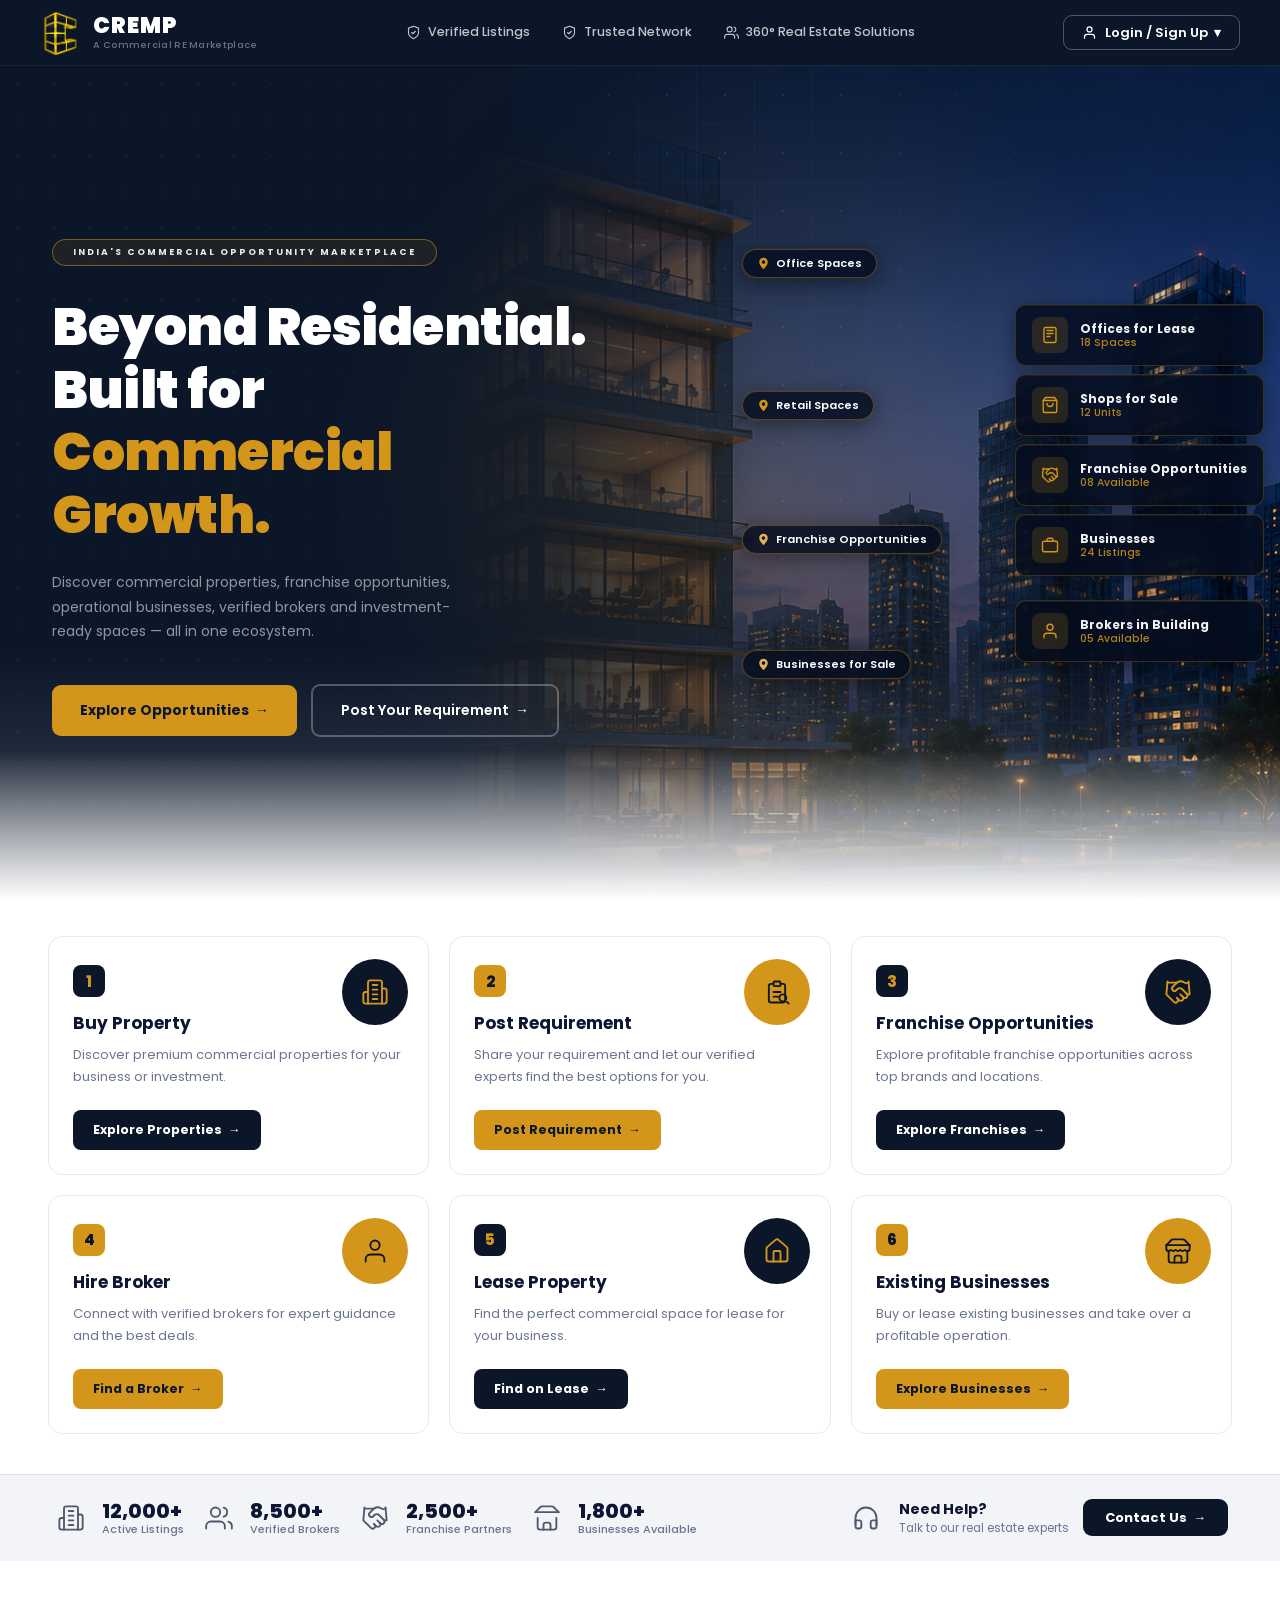
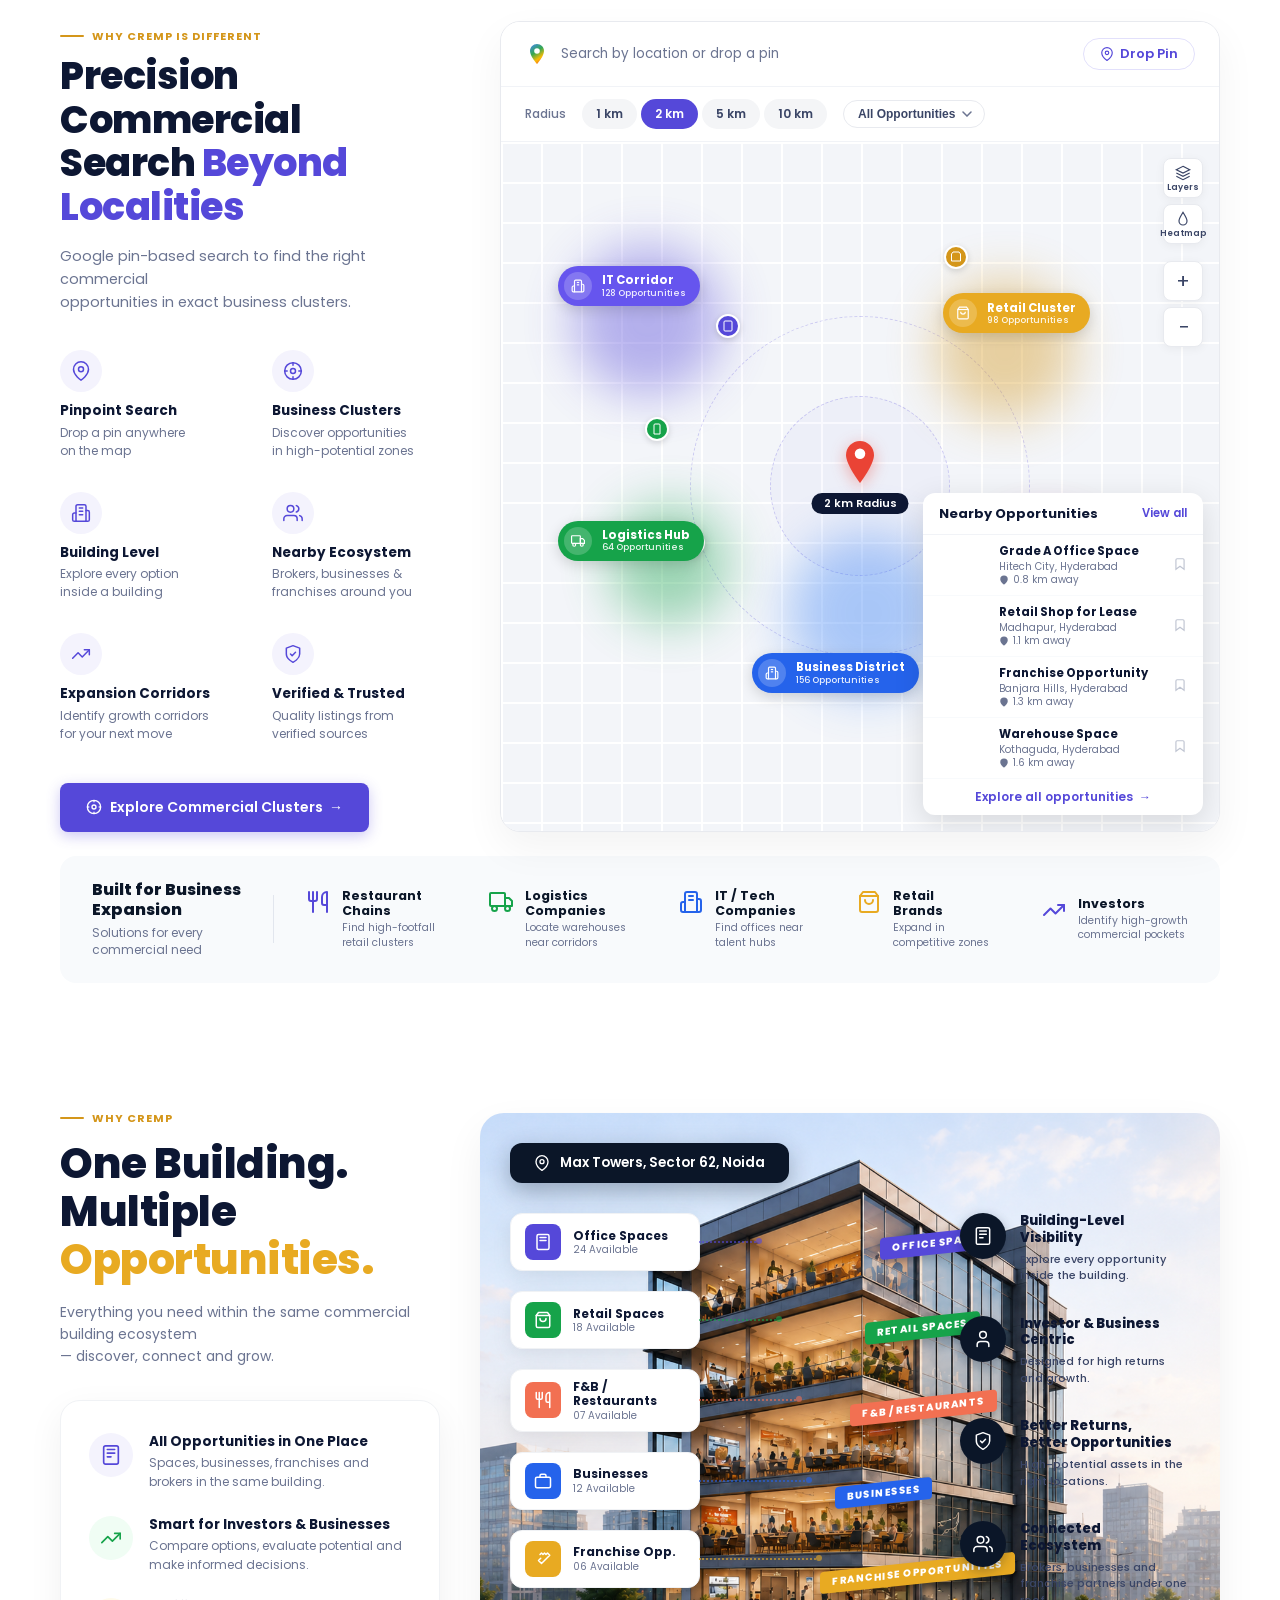
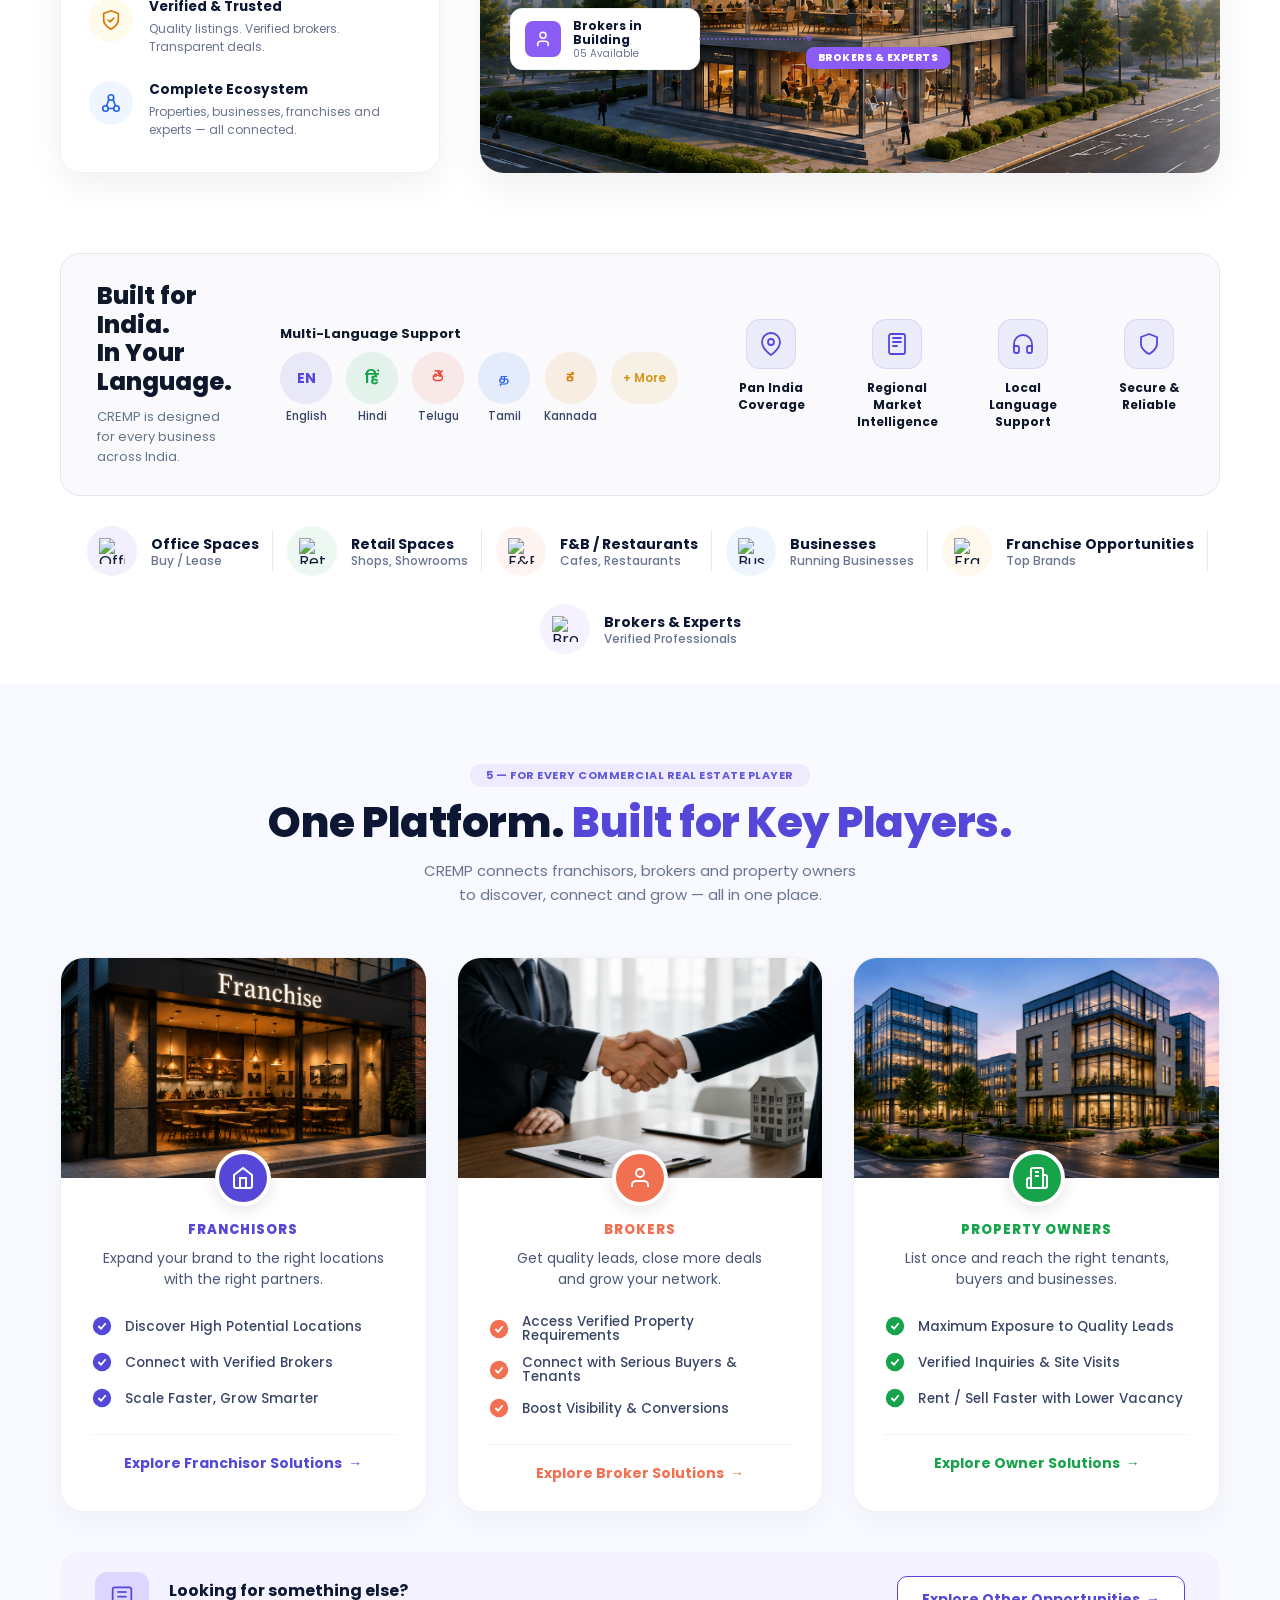
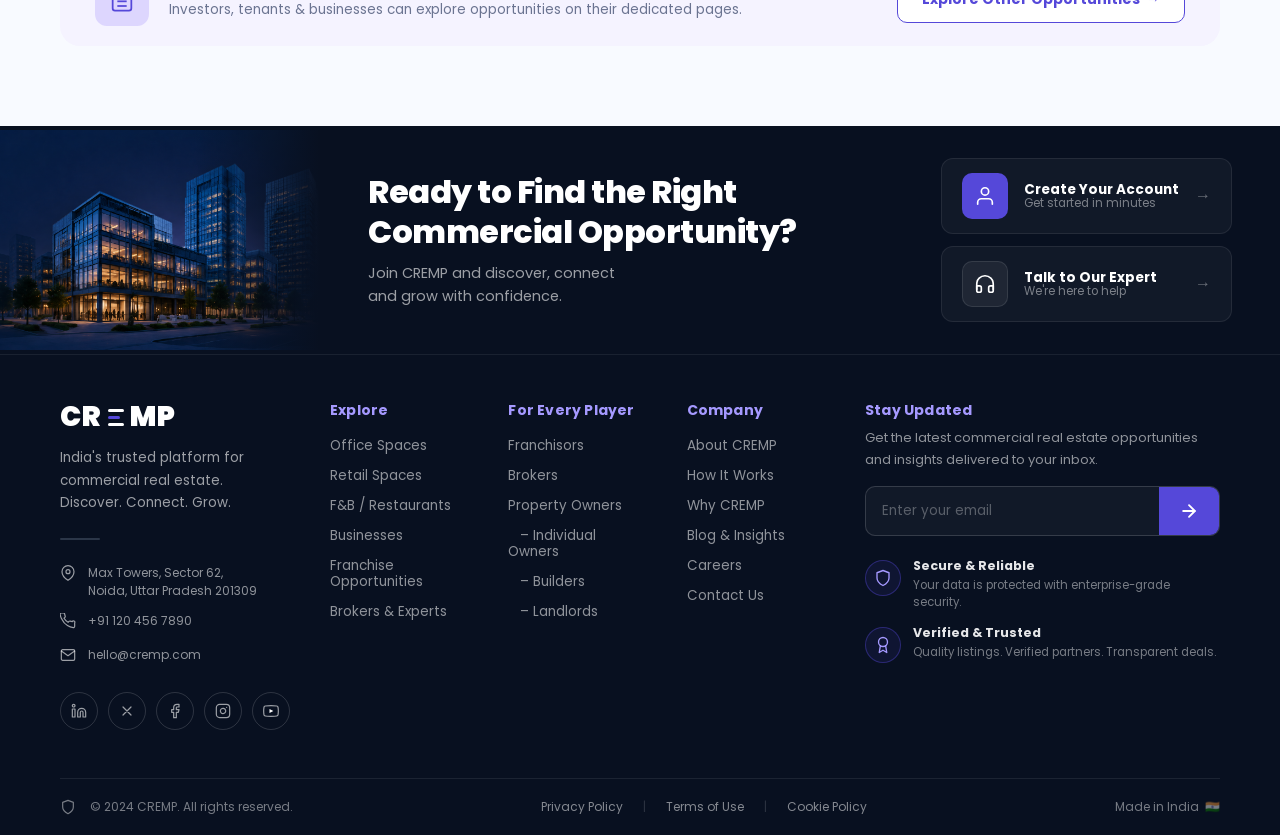
==== index.html @ 7fd60d03 "Animations" ====
<!DOCTYPE html>
<html lang="en">

<head>
  <meta charset="UTF-8">
  <meta name="viewport" content="width=device-width, initial-scale=1.0">
  <title>CREMP – A Commercial RE Marketplace</title>
  <link href="https://fonts.googleapis.com/css2?family=Poppins:wght@400;500;600;700;800;900&display=swap"
    rel="stylesheet">
  <link rel="stylesheet" href="./Ani.css">
  <style>
    /* ═══════════════════════════════════════════════
   GLOBAL & VARIABLES
═══════════════════════════════════════════════ */
    *,
    *::before,
    *::after {
      box-sizing: border-box;
      margin: 0;
      padding: 0;
    }

    html {
      scroll-behavior: smooth
    }

    body {
      font-family: 'Poppins', sans-serif;
      background: #fff;
      color: #0D1733;
      overflow-x: hidden;
      line-height: 1
    }

    a {
      text-decoration: none;
      color: inherit
    }

    button {
      font-family: inherit;
      cursor: pointer
    }

    :root {
      --c-nav: #0B1628;
      --c-hero: #0B1628;
      --c-footer: #081020;
      /* Deep navy from screenshot */
      --c-gold: #D4961A;
      --c-gold2: #E8AA22;
      --c-purple: #5548D9;
      --c-purple2: #6655EE;
      --c-purpleL: #A599FF;
      --c-light: #F5F7FA;
      --c-border: #E2E6EE;
      --c-t1: #0D1733;
      --c-t2: #3A4566;
      --c-t3: #6B7491;
      --c-green: #16A34A;
      --c-orange: #F27052;
      --r-sm: 8px;
      --r-md: 12px;
      --r-lg: 16px;
      --r-xl: 20px;
    }

    ::-webkit-scrollbar {
      width: 5px
    }

    ::-webkit-scrollbar-track {
      background: #0B1628
    }

    ::-webkit-scrollbar-thumb {
      background: #D4961A;
      border-radius: 3px
    }

    .sec-tag {
      display: flex;
      align-items: center;
      gap: 8px;
      font-size: 11px;
      font-weight: 700;
      letter-spacing: 1px;
      color: var(--c-gold);
      margin-bottom: 12px;
      text-transform: uppercase;
    }

    .sec-tag::before {
      content: '';
      display: block;
      width: 24px;
      height: 2px;
      background: var(--c-gold);
      border-radius: 2px;
    }

    .sec-h2 {
      font-size: 38px;
      font-weight: 800;
      line-height: 1.15;
      color: var(--c-t1);
      margin-bottom: 16px;
      letter-spacing: -.5px;
    }

    .sec-h2 .purple {
      color: var(--c-purple)
    }

    .sec-h2 .gold {
      color: var(--c-gold)
    }

    .sec-p {
      font-size: 14.5px;
      font-weight: 400;
      line-height: 1.6;
      color: var(--c-t3);
      margin-bottom: 36px;
      max-width: 95%;
    }

    /* ═══════════════════════════════════════════════
   NAVBAR
═══════════════════════════════════════════════ */
    .navbar {
      position: sticky;
      top: 0;
      z-index: 1000;
      height: 66px;
      background: #0B1628;
      border-bottom: 1px solid rgba(255, 255, 255, .06);
      display: flex;
      align-items: center;
      justify-content: space-between;
      padding: 0 40px;
    }

    .logo {
      display: flex;
      align-items: center;
      gap: 12px
    }

    .logo-box {
      width: 44px;
      height: 44px;
      border-radius: 8px;
      border: 2px solid var(--c-gold);
      display: grid;
      place-items: center;
      flex-shrink: 0;
    }

    .logo-box svg {
      width: 26px;
      height: 26px;
      stroke: var(--c-gold);
      fill: none;
      stroke-width: 1.6;
      stroke-linecap: round;
      stroke-linejoin: round
    }

    .logo-copy {
      display: flex;
      flex-direction: column
    }

    .logo-name {
      font-size: 22px;
      font-weight: 900;
      color: #fff;
      letter-spacing: .8px;
      line-height: 1
    }

    .logo-tagline {
      font-size: 9.5px;
      font-weight: 500;
      color: rgba(255, 255, 255, .4);
      letter-spacing: .3px;
      margin-top: 3px
    }

    .nav-mid {
      display: flex;
      align-items: center;
      gap: 32px
    }

    .nav-badge {
      display: flex;
      align-items: center;
      gap: 7px;
      font-size: 12.5px;
      font-weight: 500;
      color: rgba(255, 255, 255, .75)
    }

    .nav-badge svg {
      width: 15px;
      height: 15px;
      stroke: rgba(255, 255, 255, .75);
      fill: none;
      stroke-width: 1.8;
      stroke-linecap: round;
      stroke-linejoin: round;
      flex-shrink: 0
    }

    .nav-login {
      display: flex;
      align-items: center;
      gap: 8px;
      font-size: 13px;
      font-weight: 600;
      color: #fff;
      border: 1.5px solid rgba(255, 255, 255, .28);
      border-radius: 9px;
      padding: 9px 18px;
      cursor: pointer;
      transition: border-color .2s, color .2s;
    }

    .nav-login svg {
      width: 15px;
      height: 15px;
      stroke: #fff;
      fill: none;
      stroke-width: 2;
      stroke-linecap: round;
      stroke-linejoin: round;
      flex-shrink: 0
    }

    .nav-login:hover {
      border-color: var(--c-gold);
      color: var(--c-gold)
    }

    /* ═══════════════════════════════════════════════
   SECTION 1
═══════════════════════════════════════════════ */
    .hero {
      background: #0B1628;
      min-height: calc(100vh - 66px);
      display: flex;
      align-items: center;
      position: relative;
      overflow: hidden;
    }

    .hero::before {
      content: '';
      position: absolute;
      inset: 0;
      background-image: radial-gradient(circle, rgba(212, 150, 26, .12) 1px, transparent 1px);
      background-size: 36px 36px;
      pointer-events: none;
      z-index: 1;
      -webkit-mask-image: linear-gradient(90deg, rgba(0, 0, 0, 1) 0%, rgba(0, 0, 0, 0.4) 40%, transparent 80%);
      mask-image: linear-gradient(90deg, rgba(0, 0, 0, 1) 0%, rgba(0, 0, 0, 0.4) 40%, transparent 80%);
    }

    .hero::after {
      content: '';
      position: absolute;
      bottom: 0;
      left: 0;
      width: 100%;
      height: 150px;
      background: linear-gradient(0deg, #fff 0%, rgba(255, 255, 255, 0) 100%);
      z-index: 10;
      pointer-events: none;
    }

    .hero-left {
      width: 50%;
      padding: 72px 36px 62px 52px;
      display: flex;
      flex-direction: column;
      justify-content: center;
      z-index: 3;
      position: relative;
    }

    .hero-pill {
      display: inline-flex;
      align-items: center;
      border: 1.5px solid rgba(212, 150, 26, .5);
      background: rgba(212, 150, 26, .09);
      color: rgba(255, 255, 255, .9);
      font-size: 9px;
      font-weight: 700;
      letter-spacing: 2px;
      padding: 8px 20px;
      border-radius: 100px;
      width: fit-content;
      margin-bottom: 30px;
      text-transform: uppercase;
    }

    .hero-h1 {
      font-size: 52px;
      font-weight: 900;
      line-height: 1.2;
      margin-bottom: 24px;
      color: #fff;
      letter-spacing: -.5px;
    }

    .hero-h1 .gold {
      color: var(--c-gold)
    }

    .hero-desc {
      font-size: 14px;
      font-weight: 400;
      line-height: 1.75;
      color: rgba(255, 255, 255, .55);
      max-width: 420px;
      margin-bottom: 40px;
    }

    .hero-ctas {
      display: flex;
      gap: 14px;
      flex-wrap: wrap;
      align-items: center
    }

    .btn-gold {
      display: inline-flex;
      align-items: center;
      gap: 8px;
      background: var(--c-gold);
      color: #0B1628;
      font-size: 14px;
      font-weight: 700;
      padding: 15px 28px;
      border-radius: 9px;
      border: none;
      cursor: pointer;
      transition: background .2s, transform .15s;
    }

    .btn-gold:hover {
      background: var(--c-gold2);
      transform: translateY(-1px)
    }

    .btn-ghost {
      display: inline-flex;
      align-items: center;
      gap: 8px;
      background: transparent;
      color: #fff;
      font-size: 14px;
      font-weight: 600;
      padding: 14px 28px;
      border-radius: 9px;
      border: 2px solid rgba(255, 255, 255, .28);
      cursor: pointer;
      transition: border-color .2s;
    }

    .btn-ghost:hover {
      border-color: rgba(255, 255, 255, .6)
    }

    .hero-right {
      position: absolute;
      inset: 0;
      width: 100%;
      height: 100%;
      overflow: hidden;
      z-index: 0;
    }

    .hero-map-bg {
      position: absolute;
      inset: 0;
      background: url('./Section1/Section1.png') right center / cover no-repeat;
    }

    .hero-map-bg::before {
      content: '';
      position: absolute;
      inset: 0;
      background: linear-gradient(90deg, #0B1628 0%, #0B1628 35%, rgba(11, 22, 40, 0.9) 45%, rgba(11, 22, 40, 0.5) 60%, transparent 100%);
    }

    .hero-map-bg::after {
      content: '';
      position: absolute;
      inset: 0;
      background:
        radial-gradient(circle at 60% 50%, rgba(212, 150, 26, 0.12) 0%, transparent 50%),
        linear-gradient(180deg, rgba(11, 22, 40, 0.4) 0%, transparent 30%, transparent 70%, rgba(255, 255, 255, 0.2) 100%);
    }

    .hero-building {
      position: absolute;
      inset: 0;
      z-index: 2;
      pointer-events: none;
      background-image:
        radial-gradient(circle, rgba(180, 210, 255, .2) 1.5px, transparent 1.5px),
        linear-gradient(rgba(120, 170, 255, .07) 1px, transparent 1px),
        linear-gradient(90deg, rgba(120, 170, 255, .07) 1px, transparent 1px);
      background-size: 58px 58px, 58px 58px, 58px 58px;
      -webkit-mask-image: linear-gradient(90deg, transparent 40%, rgba(0, 0, 0, .65) 55%, rgba(0, 0, 0, .2) 80%, transparent 100%);
      mask-image: linear-gradient(90deg, transparent 40%, rgba(0, 0, 0, .65) 55%, rgba(0, 0, 0, .2) 80%, transparent 100%);
    }

    .map-pin {
      position: absolute;
      z-index: 4;
      display: inline-flex;
      align-items: center;
      gap: 6px;
      background: rgba(6, 13, 30, .82);
      -webkit-backdrop-filter: blur(12px) saturate(1.4);
      backdrop-filter: blur(12px) saturate(1.4);
      border: 1px solid rgba(212, 150, 26, .35);
      color: #fff;
      font-size: 11px;
      font-weight: 600;
      padding: 7px 14px;
      border-radius: 100px;
      white-space: nowrap;
      box-shadow: 0 4px 22px rgba(0, 0, 0, .45), 0 0 0 1px rgba(212, 150, 26, .08);
      animation: pinBob 3s ease-in-out infinite;
    }

    .map-pin svg {
      width: 13px;
      height: 13px;
      fill: var(--c-gold);
      flex-shrink: 0
    }

    .hmp1 {
      top: 22%;
      left: 58%;
      animation-delay: 0s
    }

    .hmp2 {
      top: 39%;
      left: 58%;
      animation-delay: .55s
    }

    .hmp3 {
      top: 55%;
      left: 58%;
      animation-delay: 1.1s
    }

    .hmp4 {
      top: 70%;
      left: 58%;
      animation-delay: 1.65s
    }

    @keyframes pinBob {

      0%,
      100% {
        transform: translateY(0)
      }

      50% {
        transform: translateY(-6px)
      }
    }

    .hero-sidecards {
      position: absolute;
      right: 16px;
      top: 50%;
      transform: translateY(-50%);
      display: flex;
      flex-direction: column;
      gap: 8px;
      z-index: 5;
    }

    .hsc {
      background: rgba(5, 12, 28, .85);
      -webkit-backdrop-filter: blur(18px) saturate(1.5);
      backdrop-filter: blur(18px) saturate(1.5);
      border: 1px solid rgba(212, 150, 26, .25);
      border-radius: 10px;
      padding: 12px 16px;
      display: flex;
      align-items: center;
      gap: 12px;
      min-width: 212px;
      cursor: pointer;
      animation: slideIn .5s ease both;
      box-shadow: 0 4px 20px rgba(0, 0, 0, .4), inset 0 1px 0 rgba(255, 255, 255, .06);
      transition: background .2s, border-color .2s, box-shadow .2s;
    }

    .hsc:hover {
      background: rgba(12, 24, 52, .92);
      border-color: rgba(212, 150, 26, .55);
      box-shadow: 0 6px 28px rgba(0, 0, 0, .5), inset 0 1px 0 rgba(255, 255, 255, .08)
    }

    .hsc:nth-child(1) {
      animation-delay: .18s
    }

    .hsc:nth-child(2) {
      animation-delay: .28s
    }

    .hsc:nth-child(3) {
      animation-delay: .38s
    }

    .hsc:nth-child(4) {
      animation-delay: .48s
    }

    .hsc:nth-child(5) {
      animation-delay: .58s
    }

    @keyframes slideIn {
      from {
        opacity: 0;
        transform: translateX(24px)
      }

      to {
        opacity: 1;
        transform: translateX(0)
      }
    }

    .hsc-ico {
      width: 36px;
      height: 36px;
      border-radius: 8px;
      background: rgba(212, 150, 26, .16);
      display: grid;
      place-items: center;
      flex-shrink: 0;
    }

    .hsc-ico svg {
      width: 18px;
      height: 18px;
      stroke: var(--c-gold);
      fill: none;
      stroke-width: 1.8;
      stroke-linecap: round;
      stroke-linejoin: round
    }

    .hsc-label {
      font-size: 12px;
      font-weight: 700;
      color: rgba(255, 255, 255, .95);
      line-height: 1.2
    }

    .hsc-count {
      font-size: 10.5px;
      font-weight: 500;
      color: rgba(212, 150, 26, .85);
      margin-top: 2px
    }

    .qa-wrap {
      background: #fff;
      padding: 36px 48px 40px
    }

    .qa-grid {
      display: grid;
      grid-template-columns: repeat(3, 1fr);
      gap: 20px
    }

    .qa-card {
      border: 1.5px solid #E8EAEF;
      border-radius: 14px;
      padding: 28px 24px 24px;
      position: relative;
      overflow: hidden;
      transition: box-shadow .22s, transform .18s;
      cursor: pointer;
      background: #fff;
    }

    .qa-card:hover {
      box-shadow: 0 12px 40px rgba(0, 0, 0, .1);
      transform: translateY(-3px)
    }

    .qa-num {
      width: 32px;
      height: 32px;
      border-radius: 8px;
      font-size: 15px;
      font-weight: 800;
      display: grid;
      place-items: center;
      margin-bottom: 16px;
    }

    .qa-num.dark {
      background: #0B1628;
      color: var(--c-gold)
    }

    .qa-num.gold {
      background: var(--c-gold);
      color: #0B1628
    }

    .qa-icon {
      position: absolute;
      right: 20px;
      top: 22px;
      width: 66px;
      height: 66px;
      border-radius: 50%;
      display: grid;
      place-items: center;
    }

    .qa-icon.dark {
      background: #0B1628
    }

    .qa-icon.dark svg {
      stroke: var(--c-gold);
      fill: none;
      stroke-width: 1.6;
      stroke-linecap: round;
      stroke-linejoin: round
    }

    .qa-icon.gold {
      background: var(--c-gold)
    }

    .qa-icon.gold svg {
      stroke: #0B1628;
      fill: none;
      stroke-width: 1.6;
      stroke-linecap: round;
      stroke-linejoin: round
    }

    .qa-icon svg {
      width: 28px;
      height: 28px
    }

    .qa-card h3 {
      font-size: 17px;
      font-weight: 700;
      color: #0D1733;
      margin-bottom: 10px;
      line-height: 1.25;
      padding-right: 72px
    }

    .qa-card p {
      font-size: 13px;
      color: #6B7491;
      line-height: 1.68;
      margin-bottom: 22px
    }

    .qa-btn {
      display: inline-flex;
      align-items: center;
      gap: 7px;
      font-size: 12.5px;
      font-weight: 700;
      padding: 11px 20px;
      border-radius: 8px;
      border: none;
      cursor: pointer;
      transition: opacity .2s, transform .15s;
    }

    .qa-btn.dark {
      background: #0B1628;
      color: #fff
    }

    .qa-btn.gold {
      background: var(--c-gold);
      color: #0B1628
    }

    .qa-btn:hover {
      opacity: .88;
      transform: translateY(-1px)
    }

    .stats-bar {
      background: #F2F4F8;
      border-top: 1px solid #DDE1EB;
      padding: 24px 52px;
      display: flex;
      align-items: center;
      justify-content: space-between;
      gap: 16px;
      flex-wrap: wrap;
    }

    .stat {
      display: flex;
      align-items: center;
      gap: 12px
    }

    .stat-ico {
      width: 38px;
      height: 38px;
      display: grid;
      place-items: center;
      flex-shrink: 0
    }

    .stat-ico svg {
      width: 28px;
      height: 28px;
      stroke: #0D1733;
      fill: none;
      stroke-width: 1.6;
      stroke-linecap: round;
      stroke-linejoin: round;
      opacity: .7
    }

    .stat-num {
      font-size: 20px;
      font-weight: 800;
      color: #0D1733;
      line-height: 1
    }

    .stat-lbl {
      font-size: 11px;
      font-weight: 500;
      color: #6B7491;
      margin-top: 3px
    }

    .stat-cta {
      display: flex;
      align-items: center;
      gap: 14px;
      margin-left: auto
    }

    .stat-cta-ico {
      width: 38px;
      height: 38px;
      display: grid;
      place-items: center;
      flex-shrink: 0
    }

    .stat-cta-ico svg {
      width: 28px;
      height: 28px;
      stroke: #0D1733;
      fill: none;
      stroke-width: 1.6;
      stroke-linecap: round;
      stroke-linejoin: round;
      opacity: .7
    }

    .stat-cta-copy strong {
      font-size: 14.5px;
      font-weight: 700;
      color: #0D1733;
      display: block;
      line-height: 1.2
    }

    .stat-cta-copy span {
      font-size: 11.5px;
      color: #6B7491
    }

    .btn-dark {
      display: inline-flex;
      align-items: center;
      gap: 7px;
      background: #0B1628;
      color: #fff;
      font-size: 13px;
      font-weight: 700;
      padding: 12px 22px;
      border-radius: 9px;
      transition: background .2s;
    }

    .btn-dark:hover {
      background: #5548D9
    }


    /* ═══════════════════════════════════════════════
   SECTION 2
═══════════════════════════════════════════════ */
    .s2 {
      background: #fff;
      padding: 60px 60px 0;
    }

    .s2-inner {
      display: grid;
      grid-template-columns: 400px 1fr;
      gap: 40px;
      align-items: stretch;
    }

    .s2-left {
      padding-top: 10px;
    }

    .feat-grid {
      display: grid;
      grid-template-columns: 1fr 1fr;
      gap: 32px 24px;
      margin-bottom: 40px;
    }

    .feat-item {
      display: flex;
      flex-direction: column;
      gap: 0;
    }

    .feat-ico-wrap {
      width: 42px;
      height: 42px;
      border-radius: 50%;
      background: #F4F3FD;
      display: grid;
      place-items: center;
      margin-bottom: 12px;
    }

    .feat-ico-wrap svg {
      width: 20px;
      height: 20px;
      stroke: #5548D9;
      fill: none;
      stroke-width: 1.8;
      stroke-linecap: round;
      stroke-linejoin: round;
    }

    .feat-name {
      font-size: 13.5px;
      font-weight: 700;
      color: #0D1733;
      margin-bottom: 6px;
    }

    .feat-desc {
      font-size: 12px;
      color: #6B7491;
      line-height: 1.5;
    }

    .btn-purple {
      display: inline-flex;
      align-items: center;
      gap: 8px;
      background: #5548D9;
      color: #fff;
      font-size: 14px;
      font-weight: 600;
      padding: 14px 26px;
      border-radius: 8px;
      border: none;
      cursor: pointer;
      transition: opacity 0.2s, transform 0.15s;
      box-shadow: 0 4px 14px rgba(85, 72, 217, .3);
    }

    .btn-purple svg {
      width: 16px;
      height: 16px;
      stroke: #fff;
      fill: none;
      stroke-width: 2;
    }

    .btn-purple:hover {
      opacity: 0.9;
      transform: translateY(-1px);
    }

    /* Map Widget */
    .map-widget {
      border-radius: 20px;
      overflow: hidden;
      border: 1px solid #E8EAEF;
      box-shadow: 0 16px 40px rgba(0, 0, 0, .05);
      background: #fff;
      display: flex;
      flex-direction: column;
      height: 100%;
      position: relative;
    }

    .mw-search {
      display: flex;
      align-items: center;
      justify-content: space-between;
      padding: 16px 24px;
      background: #fff;
      border-bottom: 1px solid #F1F3F7;
      min-height: 64px;
    }

    .mw-search-l {
      display: flex;
      align-items: center;
      gap: 12px;
    }

    .gmaps-ico {
      width: 24px;
      height: 24px;
      flex-shrink: 0;
    }

    .mw-search-l p {
      font-size: 13.5px;
      color: #6B7491;
    }

    .mw-drop {
      display: flex;
      align-items: center;
      gap: 6px;
      color: #5548D9;
      font-size: 13px;
      font-weight: 600;
      cursor: pointer;
      border: 1px solid #E2E0FB;
      border-radius: 100px;
      padding: 8px 16px;
      background: #fff;
      transition: background 0.2s;
    }

    .mw-drop:hover {
      background: #F4F3FD;
    }

    .mw-drop svg {
      width: 14px;
      height: 14px;
      stroke: #5548D9;
      fill: none;
      stroke-width: 2;
    }

    .mw-radius {
      display: flex;
      align-items: center;
      gap: 4px;
      padding: 12px 24px;
      background: #fff;
      border-bottom: 1px solid #F1F3F7;
    }

    .mw-rlbl {
      font-size: 12px;
      font-weight: 500;
      color: #6B7491;
      margin-right: 12px;
    }

    .rad {
      padding: 6px 14px;
      border-radius: 100px;
      font-size: 12px;
      font-weight: 600;
      border: none;
      cursor: pointer;
      background: #F4F5F7;
      color: #3A4566;
      transition: all 0.2s;
    }

    .rad.on {
      background: #5548D9;
      color: #fff;
    }

    .rad:not(.on):hover {
      background: #E8EAEF;
    }

    .mw-sel {
      margin-left: 12px;
      padding: 6px 28px 6px 14px;
      border-radius: 100px;
      border: 1px solid #E8EAEF;
      font-size: 12px;
      font-weight: 600;
      color: #3A4566;
      background: #fff url("data:image/svg+xml,%3Csvg xmlns='http://www.w3.org/2000/svg' width='10' height='6'%3E%3Cpath d='M1 1l4 4 4-4' stroke='%236B7491' stroke-width='1.5' fill='none' stroke-linecap='round'/%3E%3C/svg%3E") no-repeat right 12px center;
      appearance: none;
      cursor: pointer;
    }

    .mw-body {
      position: relative;
      flex: 1;
      min-height: 520px;
      overflow: hidden;
    }

    .mw-canvas {
      position: absolute;
      inset: 0;
      background: #F3F5F9;
      background-image: linear-gradient(rgba(255, 255, 255, 1) 2px, transparent 2px), linear-gradient(90deg, rgba(255, 255, 255, 1) 2px, transparent 2px);
      background-size: 40px 40px;
    }

    .map-radius-ring {
      position: absolute;
      top: 50%;
      left: 50%;
      transform: translate(-50%, -50%);
      border: 1.5px dashed rgba(85, 72, 217, 0.25);
      border-radius: 50%;
      pointer-events: none;
      z-index: 1;
    }

    .map-radius-ring.r1 {
      width: 180px;
      height: 180px;
      background: rgba(85, 72, 217, 0.03);
    }

    .map-radius-ring.r2 {
      width: 340px;
      height: 340px;
    }

    .map-zone {
      position: absolute;
      border-radius: 50%;
      filter: blur(25px);
      pointer-events: none;
      z-index: 2;
      opacity: 0.4;
    }

    .mz-it {
      width: 150px;
      height: 150px;
      top: 15%;
      left: 10%;
      background: #5548D9;
    }

    .mz-ret {
      width: 140px;
      height: 140px;
      top: 20%;
      right: 20%;
      background: #D4961A;
    }

    .mz-log {
      width: 120px;
      height: 120px;
      bottom: 30%;
      left: 15%;
      background: #16A34A;
    }

    .mz-biz {
      width: 160px;
      height: 160px;
      bottom: 20%;
      left: 40%;
      background: #3B82F6;
    }

    .mz-foot {
      width: 130px;
      height: 130px;
      bottom: 25%;
      right: 15%;
      background: #DB2777;
    }

    .rad-dot {
      position: absolute;
      top: 50%;
      left: 50%;
      transform: translate(-50%, -100%);
      z-index: 6;
    }

    .rd-pin {
      width: 30px;
      height: 42px;
      filter: drop-shadow(0 4px 8px rgba(234, 67, 53, .4));
    }

    .rad-lbl {
      position: absolute;
      top: 51%;
      left: 50%;
      transform: translateX(-50%);
      background: #0D1733;
      color: #fff;
      font-size: 11px;
      font-weight: 600;
      padding: 5px 12px;
      border-radius: 100px;
      white-space: nowrap;
      z-index: 5;
    }

    .cluster {
      position: absolute;
      z-index: 5;
      display: flex;
      align-items: center;
      gap: 10px;
      padding: 6px 14px 6px 6px;
      border-radius: 100px;
      color: #fff;
      box-shadow: 0 4px 14px rgba(0, 0, 0, .15);
      cursor: pointer;
      transition: transform 0.2s;
      white-space: nowrap;
    }

    .cluster:hover {
      transform: translateY(-2px);
    }

    .cluster-ico {
      width: 28px;
      height: 28px;
      border-radius: 50%;
      background: rgba(255, 255, 255, .2);
      display: grid;
      place-items: center;
    }

    .cluster-ico svg {
      width: 14px;
      height: 14px;
      stroke: #fff;
      fill: none;
      stroke-width: 2;
    }

    .cl-name {
      font-size: 11.5px;
      font-weight: 700;
      line-height: 1.1;
    }

    .cl-cnt {
      font-size: 9px;
      font-weight: 500;
      opacity: 0.9;
      margin-top: 2px;
    }

    .cl-it {
      background: #6655EE;
      top: 18%;
      left: 8%;
    }

    .cl-ret {
      background: #E8AA22;
      top: 22%;
      right: 18%;
    }

    .cl-log {
      background: #16A34A;
      top: 55%;
      left: 8%;
    }

    .cl-biz {
      background: #2563EB;
      bottom: 20%;
      left: 35%;
    }

    .cl-foot {
      background: #DB2777;
      bottom: 25%;
      right: 10%;
    }

    .mico {
      position: absolute;
      z-index: 4;
      width: 24px;
      height: 24px;
      border-radius: 50%;
      display: grid;
      place-items: center;
      box-shadow: 0 2px 6px rgba(0, 0, 0, .15);
      border: 2px solid #fff;
    }

    .mico svg {
      width: 12px;
      height: 12px;
      stroke: #fff;
      fill: none;
      stroke-width: 2;
    }

    .mico.pu {
      background: #5548D9;
    }

    .mico.am {
      background: #D4961A;
    }

    .mico.gr {
      background: #16A34A;
    }

    .mico.pk {
      background: #DB2777;
    }

    .mi1 {
      top: 25%;
      left: 30%;
    }

    .mi3 {
      top: 15%;
      right: 35%;
    }

    .mi4 {
      top: 40%;
      left: 20%;
    }

    .mi8 {
      bottom: 35%;
      right: 28%;
    }

    .mi10 {
      bottom: 40%;
      left: 25%;
    }

    .mw-ctrls-floating {
      position: absolute;
      top: 16px;
      right: 16px;
      z-index: 10;
      display: flex;
      flex-direction: column;
      gap: 6px;
    }

    .mc {
      width: 40px;
      height: 40px;
      border-radius: 8px;
      background: #fff;
      border: 1px solid #E8EAEF;
      display: flex;
      flex-direction: column;
      align-items: center;
      justify-content: center;
      gap: 2px;
      cursor: pointer;
      box-shadow: 0 2px 10px rgba(0, 0, 0, .05);
      font-size: 8.5px;
      font-weight: 600;
      color: #3A4566;
    }

    .mc svg {
      width: 16px;
      height: 16px;
      stroke: #3A4566;
      fill: none;
      stroke-width: 1.8;
    }

    .mc-plus,
    .mc-minus {
      font-size: 20px;
      font-weight: 400;
      line-height: 1;
    }

    .mc-sep {
      height: 1px;
      background: transparent;
      margin: 2px 0;
    }

    .mw-overlay-card {
      position: absolute;
      bottom: 16px;
      right: 16px;
      width: 280px;
      background: #fff;
      border-radius: 12px;
      box-shadow: 0 8px 30px rgba(0, 0, 0, .12);
      z-index: 10;
      display: flex;
      flex-direction: column;
    }

    .ms-hdr {
      padding: 14px 16px;
      display: flex;
      justify-content: space-between;
      align-items: center;
      border-bottom: 1px solid #F1F3F7;
    }

    .ms-hdr-t {
      font-size: 13px;
      font-weight: 700;
      color: #0D1733;
    }

    .ms-hdr a {
      font-size: 11.5px;
      color: #5548D9;
      font-weight: 600;
    }

    .ms-list {
      max-height: 280px;
      overflow-y: auto;
    }

    .ms-row {
      display: flex;
      align-items: center;
      gap: 12px;
      padding: 10px 16px;
      border-bottom: 1px solid #F8FAFC;
      cursor: pointer;
      transition: background 0.2s;
    }

    .ms-row:hover {
      background: #F8FAFC;
    }

    .ms-thumb {
      width: 48px;
      height: 38px;
      border-radius: 6px;
      flex-shrink: 0;
      background-size: cover;
      background-position: center;
    }

    .ms-thumb.t1 {
      background-image: url('https://images.unsplash.com/photo-1497366216548-37526070297c?w=120&q=80&fit=crop')
    }

    .ms-thumb.t2 {
      background-image: url('https://images.unsplash.com/photo-1441986300917-64674bd600d8?w=120&q=80&fit=crop')
    }

    .ms-thumb.t3 {
      background-image: url('https://images.unsplash.com/photo-1565299624946-b28f40a0ae38?w=120&q=80&fit=crop')
    }

    .ms-thumb.t4 {
      background-image: url('https://images.unsplash.com/photo-1586528116311-ad8dd3c8310d?w=120&q=80&fit=crop')
    }

    .ms-info {
      flex: 1;
      min-width: 0;
    }

    .ms-name {
      font-size: 11.5px;
      font-weight: 700;
      color: #0D1733;
      line-height: 1.2;
      margin-bottom: 3px;
    }

    .ms-city {
      font-size: 10px;
      color: #6B7491;
      margin-bottom: 3px;
    }

    .ms-dist {
      display: flex;
      align-items: center;
      gap: 4px;
      font-size: 10px;
      color: #6B7491;
    }

    .ms-dist svg {
      width: 10px;
      height: 10px;
      fill: #6B7491;
    }

    .ms-bk svg {
      width: 14px;
      height: 14px;
      stroke: #C0C5D2;
      fill: none;
      stroke-width: 2;
    }

    .ms-foot {
      padding: 12px 16px;
      text-align: center;
    }

    .ms-foot a {
      font-size: 12px;
      font-weight: 600;
      color: #5548D9;
      display: flex;
      align-items: center;
      justify-content: center;
      gap: 6px;
    }

    /* Business Expansion Bar */
    .biz-bar-outer {
      padding: 24px 60px 50px;
      background: #fff;
    }

    .biz-bar {
      background: #F8FAFC;
      border-radius: 16px;
      padding: 24px 32px;
      display: flex;
      align-items: center;
      gap: 32px;
    }

    .bb-title {
      flex-shrink: 0;
    }

    .bb-title h4 {
      font-size: 16px;
      font-weight: 800;
      color: #0B1628;
      line-height: 1.3;
      margin-bottom: 4px;
    }

    .bb-title p {
      font-size: 12px;
      color: #6B7491;
      line-height: 1.4;
    }

    .bb-divider {
      width: 1px;
      height: 48px;
      background: #E2E6EE;
      flex-shrink: 0;
    }

    .bb-items {
      display: flex;
      align-items: center;
      justify-content: space-between;
      flex: 1;
    }

    .bb-item {
      display: flex;
      align-items: flex-start;
      gap: 12px;
    }

    .bb-ico {
      width: 24px;
      height: 24px;
      flex-shrink: 0;
      margin-top: 2px;
    }

    .bb-ico svg {
      width: 100%;
      height: 100%;
      fill: none;
      stroke-width: 2;
      stroke-linecap: round;
      stroke-linejoin: round;
    }

    .bb-ico.purple-line svg {
      stroke: #5548D9;
    }

    .bb-ico.green-line svg {
      stroke: #16A34A;
    }

    .bb-ico.blue-line svg {
      stroke: #2563EB;
    }

    .bb-ico.orange-line svg {
      stroke: #E8AA22;
    }

    .bbn {
      font-size: 12.5px;
      font-weight: 700;
      color: #0B1628;
      margin-bottom: 3px;
      line-height: 1.2;
    }

    .bbd {
      font-size: 10.5px;
      color: #6B7491;
      line-height: 1.4;
      max-width: 110px;
    }


    /* ═══════════════════════════════════════════════
   SECTION 3
═══════════════════════════════════════════════ */
    .s3 {
      background: #fff;
      padding: 80px 60px 40px;
      font-family: 'Poppins', sans-serif;
    }

    .s3-grid {
      display: flex;
      gap: 40px;
      align-items: stretch;
    }

    .s3-left {
      width: 380px;
      flex-shrink: 0;
      display: flex;
      flex-direction: column;
    }

    .s3-left .sec-tag {
      margin-bottom: 16px;
    }

    .s3-left .sec-h2 {
      font-size: 42px;
      font-weight: 800;
      line-height: 1.15;
      margin-bottom: 16px;
      letter-spacing: -0.5px;
      color: #0D1733;
    }

    .s3-left .sec-h2 .gold {
      color: #E8AA22;
    }

    .s3-left .sec-p {
      font-size: 14px;
      color: #6B7491;
      line-height: 1.6;
      margin-bottom: 32px;
    }

    .s3-feats-card {
      background: #fff;
      border-radius: 20px;
      box-shadow: 0 12px 36px rgba(0, 0, 0, 0.06);
      padding: 32px 28px;
      border: 1px solid #F0F2F5;
      display: flex;
      flex-direction: column;
      gap: 24px;
    }

    .s3-feat {
      display: flex;
      align-items: flex-start;
      gap: 16px;
    }

    .s3-feat-ico {
      width: 44px;
      height: 44px;
      border-radius: 50%;
      display: grid;
      place-items: center;
      flex-shrink: 0;
    }

    .s3-feat-ico svg {
      width: 22px;
      height: 22px;
      fill: none;
      stroke-width: 1.8;
      stroke-linecap: round;
      stroke-linejoin: round;
    }

    .s3-feat-ico.f-purple {
      background: #F4F3FD;
      stroke: #5548D9;
    }

    .s3-feat-ico.f-green {
      background: #F0FDF4;
      stroke: #16A34A;
    }

    .s3-feat-ico.f-amber {
      background: #FFFBEB;
      stroke: #D97706;
    }

    .s3-feat-ico.f-blue {
      background: #EFF6FF;
      stroke: #2563EB;
    }

    .s3-feat-name {
      font-size: 13.5px;
      font-weight: 700;
      color: #0D1733;
      margin-bottom: 4px;
      line-height: 1.3;
    }

    .s3-feat-desc {
      font-size: 12px;
      color: #6B7491;
      line-height: 1.55;
    }


    .s3-visual-area {
      flex: 1;
      border-radius: 24px;
      position: relative;
      overflow: hidden;
      box-shadow: 0 16px 40px rgba(0, 0, 0, 0.06);
      background: url('./Section3/section3.png') center bottom / cover no-repeat;
      background-color: #E8EEF5;
      min-height: 640px;
    }

    .bldg-addr-pill {
      position: absolute;
      top: 30px;
      left: 30px;
      background: #0B1628;
      color: #fff;
      padding: 12px 24px;
      border-radius: 12px;
      display: inline-flex;
      align-items: center;
      gap: 10px;
      font-size: 13.5px;
      font-weight: 600;
      box-shadow: 0 8px 24px rgba(11, 22, 40, 0.3);
      z-index: 10;
    }

    .bldg-addr-pill svg {
      width: 16px;
      height: 16px;
      stroke: #fff;
      fill: none;
      stroke-width: 2;
    }


    .s3-left-tags {
      position: absolute;
      top: 100px;
      left: 30px;
      display: flex;
      flex-direction: column;
      gap: 20px;
      z-index: 10;
    }

    .floor-tag {
      background: #fff;
      border-radius: 12px;
      padding: 10px 14px;
      display: flex;
      align-items: center;
      gap: 12px;
      width: 190px;
      box-shadow: 0 6px 20px rgba(0, 0, 0, 0.08);
      position: relative;
      border: 1px solid #F0F2F5;
      cursor: pointer;
      transition: transform 0.2s;
    }

    .floor-tag:hover {
      transform: translateX(4px);
    }

    .s3-line {
      position: absolute;
      left: 100%;
      top: 50%;
      transform: translateY(-50%);
      width: 60px;
      border-bottom: 2px dotted;
      opacity: 0.6;
      z-index: 1;
    }

    .s3-line::after {
      content: '';
      position: absolute;
      right: -3px;
      top: -3px;
      width: 6px;
      height: 6px;
      border-radius: 50%;
      background: currentColor;
    }

    .floor-tag.t-purple .ftag-ico {
      background: #5548D9;
    }

    .floor-tag.t-purple .s3-line {
      color: #5548D9;
      border-color: #5548D9;
    }

    .floor-tag.t-green .ftag-ico {
      background: #16A34A;
    }

    .floor-tag.t-green .s3-line {
      color: #16A34A;
      border-color: #16A34A;
    }

    .floor-tag.t-orange .ftag-ico {
      background: #F27052;
    }

    .floor-tag.t-orange .s3-line {
      color: #F27052;
      border-color: #F27052;
    }

    .floor-tag.t-blue .ftag-ico {
      background: #2563EB;
    }

    .floor-tag.t-blue .s3-line {
      color: #2563EB;
      border-color: #2563EB;
    }

    .floor-tag.t-amber .ftag-ico {
      background: #E8AA22;
    }

    .floor-tag.t-amber .s3-line {
      color: #E8AA22;
      border-color: #E8AA22;
    }

    .floor-tag.t-violet .ftag-ico {
      background: #8B5CF6;
    }

    .floor-tag.t-violet .s3-line {
      color: #8B5CF6;
      border-color: #8B5CF6;
    }

    .ftag-ico {
      width: 36px;
      height: 36px;
      border-radius: 8px;
      display: grid;
      place-items: center;
      flex-shrink: 0;
    }

    .ftag-ico svg {
      width: 18px;
      height: 18px;
      stroke: #fff;
      fill: none;
      stroke-width: 2;
      stroke-linecap: round;
      stroke-linejoin: round;
    }

    .ftag-text {
      display: flex;
      flex-direction: column;
      gap: 2px;
    }

    .ftag-name {
      font-size: 12px;
      font-weight: 700;
      color: #0D1733;
      line-height: 1.2;
    }

    .ftag-cnt {
      font-size: 10px;
      color: #6B7491;
    }


    .s3-bldg-labels {
      position: absolute;
      inset: 0;
      pointer-events: none;
      z-index: 5;
    }

    .bldg-lbl {
      position: absolute;
      padding: 6px 12px;
      border-radius: 4px;
      color: #fff;
      font-size: 10px;
      font-weight: 800;
      letter-spacing: 0.5px;
      text-transform: uppercase;
      transform: skewY(-6deg);
      box-shadow: 0 4px 12px rgba(0, 0, 0, 0.2);
    }

    .bl-purple {
      background: #5548D9;
      top: 18%;
      left: 54%;
    }

    .bl-green {
      background: #16A34A;
      top: 31%;
      left: 52%;
    }

    .bl-orange {
      background: #F27052;
      top: 43%;
      left: 50%;
    }

    .bl-blue {
      background: #2563EB;
      top: 56%;
      left: 48%;
    }

    .bl-amber {
      background: #E8AA22;
      top: 68%;
      left: 46%;
    }

    .bl-violet {
      background: #8B5CF6;
      top: 81%;
      left: 44%;
      transform: skewY(0deg);
      border-radius: 8px;
    }


    .s3-right-feats {
      position: absolute;
      top: 100px;
      right: 30px;
      display: flex;
      flex-direction: column;
      gap: 32px;
      width: 230px;
      z-index: 10;
    }

    .s3-rf-item {
      display: flex;
      align-items: flex-start;
      gap: 14px;
    }

    .s3-rf-ico {
      width: 46px;
      height: 46px;
      border-radius: 50%;
      background: #0B1628;
      display: grid;
      place-items: center;
      flex-shrink: 0;
      box-shadow: 0 4px 12px rgba(11, 22, 40, 0.3);
    }

    .s3-rf-ico svg {
      width: 20px;
      height: 20px;
      stroke: #fff;
      fill: none;
      stroke-width: 1.8;
      stroke-linecap: round;
      stroke-linejoin: round;
    }

    .s3-rf-text {
      display: flex;
      flex-direction: column;
      gap: 4px;
    }

    .s3-rf-name {
      font-size: 13px;
      font-weight: 800;
      color: #0D1733;
      line-height: 1.3;
    }

    .s3-rf-desc {
      font-size: 11px;
      color: #3A4566;
      line-height: 1.5;
      font-weight: 500;
    }

    /* India Bar */
    .india-bar {
      margin: 40px 60px 0;
      background: #FAFAFD;
      border: 1px solid #E2E8F0;
      border-radius: 20px;
      padding: 28px 36px;
      display: grid;
      grid-template-columns: auto auto 1fr;
      gap: 48px;
      align-items: center;
    }

    .india-l h3 {
      font-size: 24px;
      font-weight: 800;
      line-height: 1.2;
      color: #0F172A;
      margin-bottom: 10px
    }

    .india-l p {
      font-size: 13px;
      color: #64748B;
      line-height: 1.55
    }

    .india-langs-wrap {
      display: flex;
      flex-direction: column;
      gap: 12px
    }

    .india-langs-h {
      font-size: 13px;
      font-weight: 700;
      color: #0F172A
    }

    .india-chips {
      display: flex;
      gap: 14px;
      align-items: flex-start
    }

    .ich {
      display: flex;
      flex-direction: column;
      align-items: center;
      gap: 7px;
      cursor: pointer
    }

    .ich-circle {
      min-width: 52px;
      height: 52px;
      padding: 0 12px;
      border-radius: 100px;
      display: grid;
      place-items: center;
      font-size: 14px;
      font-weight: 700;
      white-space: nowrap;
    }

    .ich-circle.en {
      background: rgba(85, 72, 217, .1);
      color: #5548D9;
    }

    .ich-circle.hi {
      background: rgba(22, 163, 74, .1);
      color: #16A34A;
    }

    .ich-circle.te {
      background: rgba(234, 67, 53, .1);
      color: #EA4335;
    }

    .ich-circle.ta {
      background: rgba(37, 99, 235, .1);
      color: #2563EB;
    }

    .ich-circle.ka {
      background: rgba(217, 119, 6, .1);
      color: #D97706;
    }

    .ich-circle.more {
      background: rgba(212, 150, 26, .1);
      color: var(--c-gold);
      font-size: 12px;
      font-weight: 600
    }

    .ich-lbl {
      font-size: 11.5px;
      color: var(--c-t2);
      font-weight: 500
    }

    .india-feats {
      display: flex;
      gap: 36px;
      justify-content: flex-end;
      align-items: flex-start
    }

    .if-item {
      display: flex;
      flex-direction: column;
      align-items: center;
      gap: 10px;
      text-align: center;
      min-width: 90px
    }

    .if-ico {
      width: 50px;
      height: 50px;
      border-radius: 14px;
      background: rgba(85, 72, 217, .08);
      border: 1.5px solid rgba(85, 72, 217, .12);
      display: grid;
      place-items: center;
    }

    .if-ico svg {
      width: 24px;
      height: 24px;
      stroke: var(--c-purple);
      fill: none;
      stroke-width: 1.8;
      stroke-linecap: round;
      stroke-linejoin: round
    }

    .if-name {
      font-size: 12px;
      font-weight: 700;
      color: #0F172A;
      line-height: 1.45
    }

    /* Categories Bar */
    .cat-bar-outer {
      padding: 20px;
      background: #fff;
    }

    .cat-bar {
      background: #fff;
      display: flex;
      align-items: center;
      justify-content: center;
      gap: 28px;
      flex-wrap: wrap;
      padding: 10px 0;
      max-width: auto;
      margin: 0 auto;
    }

    .cat {
      position: relative;
      display: flex;
      align-items: center;
      gap: 14px;
      flex-shrink: 0;
      cursor: pointer;
      transition: opacity 0.2s;
    }

    .cat:not(:last-child)::after {
      content: '';
      position: absolute;
      right: -14px;
      top: 50%;
      transform: translateY(-50%);
      width: 1px;
      height: 42px;
      background: #E8EAEF;
    }

    .cat:hover {
      opacity: 0.8;
    }

    .cat-ico {
      width: 50px;
      height: 50px;
      border-radius: 50%;
      display: grid;
      place-items: center;
      flex-shrink: 0;
    }

    .cat-ico img {
      width: 26px;
      height: 26px;
      display: block;
    }

    .cat-ico.purple {
      background: rgba(85, 72, 217, .08)
    }

    .cat-ico.green {
      background: rgba(22, 163, 74, .08)
    }

    .cat-ico.orange {
      background: rgba(242, 112, 82, .08)
    }

    .cat-ico.blue {
      background: rgba(59, 130, 246, .08)
    }

    .cat-ico.amber {
      background: rgba(232, 170, 34, .08)
    }

    .cat-ico.violet {
      background: rgba(139, 92, 246, .08)
    }

    .cat-text {
      display: flex;
      flex-direction: column;
      gap: 3px
    }

    .cat-name {
      font-size: 14px;
      font-weight: 700;
      color: #0D1733;
      line-height: 1.2
    }

    .cat-desc {
      font-size: 12px;
      color: #6B7491;
      font-weight: 500;
    }


    /* ═══════════════════════════════════════════════
   SECTION 4
═══════════════════════════════════════════════ */
    .s4 {
      background: #F8FAFF;
      padding: 80px 60px;
      font-family: 'Poppins', sans-serif;
    }

    .s4-hdr {
      text-align: center;
      margin-bottom: 50px;
    }

    .s4-supertag {
      background: #EEEAFF;
      color: #635AD9;
      font-size: 11px;
      font-weight: 700;
      padding: 6px 16px;
      border-radius: 100px;
      text-transform: uppercase;
      letter-spacing: 0.5px;
      display: inline-block;
      margin-bottom: 15px;
    }

    .s4-h2 {
      font-size: 42px;
      font-weight: 800;
      color: #0D1733;
      margin-bottom: 15px;
      letter-spacing: -0.5px;
    }

    .s4-h2 .purple {
      color: #5548D9;
    }

    .s4-sub {
      font-size: 15px;
      color: #6B7491;
      line-height: 1.6;
      max-width: 600px;
      margin: 0 auto;
    }

    .players {
      display: grid;
      grid-template-columns: repeat(3, 1fr);
      gap: 30px;
      margin-bottom: 40px;
    }

    .pcard {
      background: #fff;
      border-radius: 24px;
      overflow: hidden;
      box-shadow: 0 10px 30px rgba(0, 0, 0, 0.04);
      transition: transform 0.3s ease;
      border: 1px solid #F0F2F5;
    }

    .pcard:hover {
      transform: translateY(-5px);
    }

    .pc-img {
      height: 220px;
      background-size: 100% 100%;
      background-position: center;
      position: relative;
    }

    .pc-img.fr {
      background-image: url('./Section4/Franchise.png');
    }

    .pc-img.br {
      background-image: url('./Section4/Brokers.png');
    }

    .pc-img.ow {
      background-image: url('./Section4/PropertyOwner.png');
    }

    .pc-badge {
      position: absolute;
      bottom: -28px;
      left: 50%;
      transform: translateX(-50%);
      width: 56px;
      height: 56px;
      border-radius: 50%;
      display: grid;
      place-items: center;
      border: 4px solid #fff;
      box-shadow: 0 4px 15px rgba(0, 0, 0, 0.1);
    }

    .pc-badge svg {
      width: 24px;
      height: 24px;
      stroke: #fff;
      fill: none;
      stroke-width: 2;
    }

    .pc-badge.fr {
      background: #5548D9;
    }

    .pc-badge.br {
      background: #F27052;
    }

    .pc-badge.ow {
      background: #16A34A;
    }

    .pc-body {
      padding: 45px 30px 30px;
      text-align: center;
    }

    .pc-role {
      font-size: 13px;
      font-weight: 800;
      letter-spacing: 1px;
      margin-bottom: 12px;
    }

    .pc-role.fr {
      color: #5548D9;
    }

    .pc-role.br {
      color: #F27052;
    }

    .pc-role.ow {
      color: #16A34A;
    }

    .pc-tagline {
      font-size: 14px;
      color: #4A5578;
      line-height: 1.5;
      margin-bottom: 25px;
    }

    .pc-list {
      list-style: none;
      text-align: left;
      margin-bottom: 25px;
    }

    .pc-list li {
      display: flex;
      align-items: center;
      gap: 12px;
      font-size: 13.5px;
      font-weight: 500;
      color: #3A4566;
      margin-bottom: 14px;
    }

    .pc-check {
      width: 22px;
      height: 22px;
      display: grid;
      place-items: center;
      flex-shrink: 0;
      color: currentColor;
    }

    .pc-check svg {
      width: 22px;
      height: 22px;
    }

    .pc-check.fr {
      color: #5548D9;
    }

    .pc-check.br {
      color: #F27052;
    }

    .pc-check.ow {
      color: #16A34A;
    }

    .pc-divider {
      height: 1px;
      background: #F1F3F7;
      margin: 20px 0;
    }

    .pc-link {
      font-size: 14px;
      font-weight: 700;
      text-decoration: none;
    }

    .pc-link.fr {
      color: #5548D9
    }

    .pc-link.br {
      color: #F27052
    }

    .pc-link.ow {
      color: #16A34A
    }

    .looking-wrap {
      margin-top: 20px;
    }

    .looking {
      background: #F5F3FF;
      border-radius: 20px;
      padding: 20px 35px;
      display: flex;
      align-items: center;
      gap: 20px;
    }

    .lk-ico-wrap {
      width: 54px;
      height: 54px;
      background: #DDD6FE;
      border-radius: 12px;
      display: grid;
      place-items: center;
      color: #5548D9;
    }

    .lk-ico-wrap svg {
      width: 28px;
      height: 28px;
    }

    .lk-t h4 {
      font-size: 16px;
      font-weight: 700;
      color: #0D1733;
      margin-bottom: 4px;
    }

    .lk-t p {
      font-size: 13.5px;
      color: #6B7491;
    }

    .lk-btn {
      margin-left: auto;
      background: #fff;
      border: 1.5px solid #5548D9;
      color: #5548D9;
      padding: 12px 24px;
      border-radius: 10px;
      font-weight: 700;
      font-size: 14px;
      transition: all 0.2s;
      cursor: pointer;
      white-space: nowrap;
    }

    .lk-btn:hover {
      background: #5548D9;
      color: #fff;
    }


    /* ═══════════════════════════════════════════════
   SECTION 5
═══════════════════════════════════════════════ */
    .cta-outer {
      background: var(--c-footer);
      padding: 0;
    }

    .cta-card {
      background: var(--c-footer);
      border-radius: 0;
      overflow: hidden;
    }

    .cta-row {
      display: flex;
      align-items: center;
      gap: 0;
      padding: 0;
      border-bottom: 1px solid rgba(255, 255, 255, .07);
      min-height: 220px;
    }

    .cta-img {
      width: 320px;
      height: 220px;
      flex-shrink: 0;
      overflow: hidden;
      background: url('./Section5/Section5.png') center / cover no-repeat;
      position: relative;
    }

    .cta-img::after {
      content: '';
      position: absolute;
      inset: 0;
      background: linear-gradient(to right, transparent 60%, var(--c-footer) 100%);
    }

    .cta-copy {
      flex: 1;
      padding: 32px 48px
    }

    .cta-copy h2 {
      font-size: 32px;
      font-weight: 800;
      color: #fff;
      line-height: 1.25;
      margin-bottom: 10px;
      letter-spacing: -.5px;
    }

    .cta-copy p {
      font-size: 14.5px;
      color: rgba(255, 255, 255, .6);
      line-height: 1.6
    }

    .cta-btns {
      display: flex;
      flex-direction: column;
      gap: 12px;
      flex-shrink: 0;
      padding: 32px 48px;
    }

    .cta-btn {
      display: flex;
      align-items: center;
      gap: 16px;
      background: rgba(255, 255, 255, .04);
      border: 1px solid rgba(255, 255, 255, .08);
      border-radius: 12px;
      padding: 14px 20px;
      min-width: 280px;
      cursor: pointer;
      transition: background .2s, border-color .2s;
      text-decoration: none;
    }

    .cta-btn:hover {
      background: rgba(255, 255, 255, .08);
      border-color: rgba(255, 255, 255, .15)
    }

    .cb-ico {
      width: 46px;
      height: 46px;
      border-radius: 10px;
      background: var(--c-purple);
      display: grid;
      place-items: center;
      flex-shrink: 0;
    }

    .cb-ico svg {
      width: 22px;
      height: 22px;
      stroke: #fff;
      fill: none;
      stroke-width: 1.8;
      stroke-linecap: round;
      stroke-linejoin: round
    }

    .cb-ico.alt {
      background: rgba(255, 255, 255, .06);
      border: 1px solid rgba(255, 255, 255, .1)
    }

    .cb-name {
      font-size: 13.5px;
      font-weight: 700;
      color: #fff
    }

    .cb-sub {
      font-size: 11.5px;
      color: rgba(255, 255, 255, .45);
      margin-top: 2px
    }

    .cb-arr {
      margin-left: auto;
      color: rgba(255, 255, 255, .38);
      font-size: 16px;
      font-weight: 300
    }

    .footer {
      padding: 48px 60px 0;
      background: var(--c-footer)
    }

    .f-grid {
      display: grid;
      grid-template-columns: 1.6fr 1fr 1fr 1fr 1.5fr;
      gap: 40px;
      margin-bottom: 48px;
    }

    .f-brand-logo {
      display: flex;
      align-items: center;
      gap: 4px;
      font-size: 28px;
      font-weight: 900;
      color: #fff;
      letter-spacing: 1px;
      margin-bottom: 16px;
    }

    .logo-bars {
      display: flex;
      flex-direction: column;
      gap: 4px;
      margin: 0 2px;
    }

    .logo-bars i {
      display: block;
      width: 16px;
      height: 3px;
      background: #fff;
      border-radius: 2px;
    }

    .logo-bars i:nth-child(2) {
      background: #5548D9;
      width: 12px;
    }

    .f-tagline {
      font-size: 13.5px;
      color: rgba(255, 255, 255, .6);
      line-height: 1.65;
      margin-bottom: 24px;
    }

    .f-hr {
      height: 2px;
      background: #2B3648;
      width: 40px;
      margin-bottom: 24px;
      border-radius: 2px
    }

    .f-contacts {
      display: flex;
      flex-direction: column;
      gap: 12px;
      margin-bottom: 24px
    }

    .f-ci {
      display: flex;
      align-items: flex-start;
      gap: 12px;
      font-size: 12px;
      color: rgba(255, 255, 255, .55);
      line-height: 1.5;
    }

    .f-ci-ico {
      flex-shrink: 0;
      margin-top: 1px
    }

    .f-ci-ico svg {
      width: 16px;
      height: 16px;
      stroke: rgba(255, 255, 255, .6);
      fill: none;
      stroke-width: 1.8;
      stroke-linecap: round;
      stroke-linejoin: round
    }

    .f-social {
      display: flex;
      gap: 10px
    }

    .fsoc {
      width: 38px;
      height: 38px;
      border-radius: 50%;
      border: 1px solid rgba(255, 255, 255, .15);
      display: grid;
      place-items: center;
      cursor: pointer;
      transition: border-color .2s, background .2s;
      flex-shrink: 0;
    }

    .fsoc svg {
      width: 16px;
      height: 16px;
      stroke: rgba(255, 255, 255, .6);
      fill: none;
      stroke-width: 1.8;
      stroke-linecap: round;
      stroke-linejoin: round;
      transition: stroke .2s
    }

    .fsoc:hover {
      border-color: var(--c-purpleL);
      background: rgba(165, 153, 255, .1)
    }

    .fsoc:hover svg {
      stroke: var(--c-purpleL)
    }

    .f-col-h {
      font-size: 14px;
      font-weight: 700;
      color: var(--c-purpleL);
      letter-spacing: .2px;
      margin-bottom: 20px;
    }

    .f-links {
      list-style: none;
      display: flex;
      flex-direction: column;
      gap: 14px
    }

    .f-links a {
      font-size: 13.5px;
      color: rgba(255, 255, 255, .55);
      transition: color .15s
    }

    .f-links a:hover {
      color: #fff
    }

    .f-links a.sub {
      padding-left: 12px
    }

    .fnl-h {
      font-size: 14px;
      font-weight: 700;
      color: var(--c-purpleL);
      margin-bottom: 10px;
      letter-spacing: .2px
    }

    .fnl-p {
      font-size: 13px;
      color: rgba(255, 255, 255, .55);
      line-height: 1.65;
      margin-bottom: 16px
    }

    .nl-wrap {
      display: flex;
      border-radius: 10px;
      overflow: hidden;
      border: 1px solid rgba(255, 255, 255, .15);
      background: rgba(255, 255, 255, .04);
    }

    .nl-wrap input {
      flex: 1;
      background: transparent;
      border: none;
      padding: 14px 16px;
      color: #fff;
      font-size: 13.5px;
      font-family: inherit;
      outline: none;
    }

    .nl-wrap input::placeholder {
      color: rgba(255, 255, 255, .3)
    }

    .nl-wrap button {
      background: var(--c-purple);
      border: none;
      padding: 14px 20px;
      color: #fff;
      font-size: 16px;
      cursor: pointer;
      transition: background .2s;
      display: grid;
      place-items: center;
    }

    .nl-wrap button:hover {
      background: var(--c-purple2)
    }

    .nl-btn-svg {
      width: 20px;
      height: 20px;
      stroke: #fff;
      fill: none;
      stroke-width: 2.2;
      stroke-linecap: round;
      stroke-linejoin: round
    }

    .f-trust {
      margin-top: 24px;
      display: flex;
      flex-direction: column;
      gap: 16px
    }

    .ft {
      display: flex;
      align-items: flex-start;
      gap: 12px
    }

    .ft-ico-wrap {
      width: 36px;
      height: 36px;
      border-radius: 50%;
      border: 1.5px solid rgba(85, 72, 217, .4);
      background: rgba(85, 72, 217, .1);
      flex-shrink: 0;
      display: grid;
      place-items: center;
    }

    .ft-ico-wrap svg {
      width: 18px;
      height: 18px;
      stroke: var(--c-purpleL);
      fill: none;
      stroke-width: 1.8;
      stroke-linecap: round;
      stroke-linejoin: round
    }

    .ft-name {
      font-size: 12.5px;
      font-weight: 700;
      color: rgba(255, 255, 255, .9);
      margin-bottom: 4px
    }

    .ft-desc {
      font-size: 11.5px;
      color: rgba(255, 255, 255, .45);
      line-height: 1.5
    }

    .f-bottom {
      border-top: 1px solid rgba(255, 255, 255, .08);
      padding: 20px 0;
      display: flex;
      align-items: center;
      justify-content: space-between;
      gap: 16px;
      flex-wrap: wrap;
    }

    .f-copy {
      font-size: 12px;
      color: rgba(255, 255, 255, .45);
      display: flex;
      align-items: center;
      gap: 8px
    }

    .f-copy svg {
      width: 16px;
      height: 16px;
      stroke: rgba(255, 255, 255, .45);
      fill: none;
      stroke-width: 1.8;
      stroke-linecap: round;
      stroke-linejoin: round;
      flex-shrink: 0
    }

    .f-legal {
      display: flex;
      align-items: center;
      gap: 20px
    }

    .f-legal a {
      font-size: 12px;
      color: rgba(255, 255, 255, .5);
      transition: color .15s
    }

    .f-legal a:hover {
      color: #fff
    }

    .f-sep {
      color: rgba(255, 255, 255, .15);
      font-size: 12px;
    }

    .f-made {
      font-size: 12px;
      color: rgba(255, 255, 255, .45);
      display: flex;
      align-items: center;
      gap: 8px
    }

    /* ═══════════════════════════════════════════════
   MEDIA QUERIES
═══════════════════════════════════════════════ */
    @media(max-width:1120px) {
      .hero-left {
        width: 100%;
      }

      .hero-right {
        display: none
      }

      .s2-inner,
      .s3-grid {
        flex-direction: column;
        grid-template-columns: 1fr
      }

      .s3-left {
        width: 100%;
      }

      .s3-visual-area {
        width: 100%;
        min-height: 800px;
      }

      .s3-right-feats {
        display: none;
      }

      .s3-line {
        display: none;
      }

      .f-grid {
        grid-template-columns: 1fr 1fr
      }
    }

    @media (max-width: 1024px) {
      .players {
        grid-template-columns: 1fr;
        max-width: 500px;
        margin: 0 auto 30px;
      }

      .looking {
        flex-direction: column;
        text-align: center;
      }

      .lk-btn {
        margin-left: 0;
        width: 100%;
      }

      .cta-row {
        flex-direction: column;
        text-align: center;
      }

      .cta-divider {
        display: none;
      }

      .cta-img {
        width: 100%;
      }

      .cat:not(:last-child)::after {
        display: none;
      }

      .india-bar {
        grid-template-columns: 1fr;
        gap: 32px;
        text-align: center;
      }

      .india-feats {
        justify-content: center;
        flex-wrap: wrap;
      }

      .india-chips {
        justify-content: center;
        flex-wrap: wrap;
      }

      .biz-bar {
        flex-direction: column;
        gap: 24px;
        text-align: center;
      }

      .bb-divider {
        display: none;
      }

      .bb-items {
        flex-wrap: wrap;
        justify-content: center;
        gap: 24px;
      }

      .bb-item {
        flex-direction: column;
        align-items: center;
        min-width: 140px;
      }
    }

    @media(max-width:768px) {
      .navbar {
        padding: 0 20px
      }

      .nav-mid {
        display: none
      }

      .hero-left {
        padding: 42px 24px
      }

      .hero-h1 {
        font-size: 34px;
        letter-spacing: -.2px
      }

      .qa-wrap {
        padding: 36px 20px 40px
      }

      .qa-grid {
        grid-template-columns: 1fr
      }

      .stats-bar {
        padding: 18px 20px;
        flex-wrap: wrap;
        gap: 14px
      }

      .s2,
      .s3,
      .s4 {
        padding: 56px 20px
      }

      .india-bar {
        margin: 40px 20px 0;
        padding: 24px 20px;
      }

      .biz-bar-outer {
        padding: 24px 20px 40px;
      }

      .cat-bar {
        padding: 14px 20px
      }

      .cta-outer {
        padding: 0
      }

      .cta-row {
        flex-direction: column;
        padding: 28px 22px
      }

      .footer {
        padding: 28px 22px 0
      }

      .f-grid {
        grid-template-columns: 1fr
      }

      .players {
        grid-template-columns: 1fr;
        max-width: 400px;
        margin: 0 auto 26px
      }
    }

    :root {
      --neon-cyan: #00f3ff;
      --neon-purple: #bc13fe;
      --neon-gold: #ffb000;
      --glass-bg: rgba(255, 255, 255, 0.015);
      --glass-border: rgba(255, 255, 255, 0.05);
      --gradient-1: linear-gradient(115deg, var(--neon-purple), var(--neon-cyan), var(--neon-gold), var(--neon-purple));
      --transition-smooth: all 0.7s cubic-bezier(0.16, 1, 0.3, 1);
      --transition-bounce: all 0.6s cubic-bezier(0.34, 1.56, 0.64, 1);
    }

    html {
      scroll-behavior: smooth;
      scroll-snap-type: y proximity;
      scroll-padding-top: 66px;
    }

    .hero,
    .qa-wrap {
      scroll-snap-align: start;
      scroll-snap-stop: always;
    }

    ::-webkit-scrollbar {
      width: 6px;
    }

    ::-webkit-scrollbar-track {
      background: #010205;
    }

    ::-webkit-scrollbar-thumb {
      background: linear-gradient(to bottom, var(--neon-purple), var(--neon-cyan));
      border-radius: 10px;
    }

    ::-webkit-scrollbar-thumb:hover {
      background: linear-gradient(to bottom, var(--neon-cyan), var(--neon-gold));
    }

    .glass-effect {
      background: rgba(8, 12, 20, 0.4);
      backdrop-filter: blur(28px) saturate(150%);
      -webkit-backdrop-filter: blur(28px) saturate(150%);
      border-bottom: 1px solid var(--glass-border);
    }

    .glass-card {
      background: linear-gradient(135deg, rgba(255, 255, 255, 0.03) 0%, rgba(255, 255, 255, 0.005) 100%);
      backdrop-filter: blur(24px) saturate(180%);
      -webkit-backdrop-filter: blur(24px) saturate(180%);
      border: 1px solid rgba(255, 255, 255, 0.08);
      border-radius: 24px;
      transition: var(--transition-bounce);
      box-shadow: 0 10px 40px -10px rgba(0, 0, 0, 0.5), inset 0 1px 0 rgba(255, 255, 255, 0.15);
      transform-style: preserve-3d;
      perspective: 1000px;
    }

    .glass-card:hover {
      transform: translateY(-12px) scale(1.02) rotateX(2deg) rotateY(-2deg);
      border-color: rgba(255, 255, 255, 0.25);
      box-shadow: 0 30px 60px -15px rgba(0, 243, 255, 0.25),
        0 0 20px rgba(188, 19, 254, 0.15),
        inset 0 1px 0 rgba(255, 255, 255, 0.3),
        inset 0 0 30px rgba(255, 255, 255, 0.05);
    }

    .text-gradient {
      background: var(--gradient-1);
      -webkit-background-clip: text;
      -webkit-text-fill-color: transparent;
      background-clip: text;
      display: inline-block;
      animation: gradientShift 8s cubic-bezier(0.45, 0.05, 0.55, 0.95) infinite;
      background-size: 300% 300%;
      filter: drop-shadow(0 2px 10px rgba(188, 19, 254, 0.3));
    }

    .hover-glow {
      transition: var(--transition-bounce);
    }

    .hover-glow:hover {
      color: #fff;
      text-shadow: 0 0 10px var(--neon-cyan), 0 0 20px var(--neon-cyan), 0 0 40px var(--neon-cyan);
      transform: scale(1.05);
    }

    .neon-purple {
      box-shadow: inset 0 0 15px rgba(188, 19, 254, 0.4), 0 0 20px rgba(188, 19, 254, 0.3), 0 0 40px rgba(188, 19, 254, 0.1);
      border: 1px solid rgba(188, 19, 254, 0.6);
      transition: var(--transition-smooth);
    }

    .neon-purple:hover {
      box-shadow: inset 0 0 25px rgba(188, 19, 254, 0.6), 0 0 30px rgba(188, 19, 254, 0.5), 0 0 60px rgba(188, 19, 254, 0.3);
      border: 1px solid #bc13fe;
    }

    .neon-cyan {
      box-shadow: inset 0 0 15px rgba(0, 243, 255, 0.4), 0 0 20px rgba(0, 243, 255, 0.3), 0 0 40px rgba(0, 243, 255, 0.1);
      border: 1px solid rgba(0, 243, 255, 0.6);
      transition: var(--transition-smooth);
    }

    .neon-cyan:hover {
      box-shadow: inset 0 0 25px rgba(0, 243, 255, 0.6), 0 0 30px rgba(0, 243, 255, 0.5), 0 0 60px rgba(0, 243, 255, 0.3);
      border: 1px solid #00f3ff;
    }

    .neon-gold {
      box-shadow: inset 0 0 15px rgba(255, 176, 0, 0.4), 0 0 20px rgba(255, 176, 0, 0.3), 0 0 40px rgba(255, 176, 0, 0.1);
      border: 1px solid rgba(255, 176, 0, 0.6);
      transition: var(--transition-smooth);
    }

    .neon-gold:hover {
      box-shadow: inset 0 0 25px rgba(255, 176, 0, 0.6), 0 0 30px rgba(255, 176, 0, 0.5), 0 0 60px rgba(255, 176, 0, 0.3);
      border: 1px solid #ffb000;
    }

    .btn-neon {
      transition: var(--transition-bounce);
      box-shadow: 0 0 15px rgba(0, 243, 255, 0.2), inset 0 0 15px rgba(0, 243, 255, 0.1);
      position: relative;
      overflow: hidden;
      z-index: 1;
    }

    .btn-neon::before {
      content: '';
      position: absolute;
      inset: 0;
      background: var(--neon-cyan);
      z-index: -1;
      transform: scaleX(0);
      transform-origin: right;
      transition: transform 0.6s cubic-bezier(0.86, 0, 0.07, 1);
    }

    .btn-neon:hover::before {
      transform: scaleX(1);
      transform-origin: left;
    }

    .btn-neon:hover {
      color: #000;
      box-shadow: 0 0 30px var(--neon-cyan), 0 0 60px rgba(0, 243, 255, 0.4), inset 0 0 20px rgba(255, 255, 255, 0.8);
      transform: translateY(-3px) scale(1.05);
      letter-spacing: 1px;
    }

    .shine-effect {
      position: relative;
      overflow: hidden;
      transition: var(--transition-bounce);
    }

    .shine-effect:hover {
      transform: translateY(-5px) scale(1.03);
      box-shadow: 0 20px 50px rgba(188, 19, 254, 0.5), 0 0 20px rgba(0, 243, 255, 0.3);
    }

    .shine-effect::after {
      content: '';
      position: absolute;
      top: -50%;
      left: -150%;
      width: 150%;
      height: 200%;
      background: linear-gradient(to right, rgba(255, 255, 255, 0) 0%, rgba(255, 255, 255, 0.8) 50%, rgba(255, 255, 255, 0) 100%);
      transform: rotate(35deg);
      animation: shineUltra 4s cubic-bezier(0.19, 1, 0.22, 1) infinite;
    }

    .bg-blob {
      position: fixed;
      filter: blur(140px);
      z-index: -1;
      opacity: 0.5;
      animation: floatBlobUltra 20s cubic-bezier(0.4, 0, 0.2, 1) infinite alternate;
      pointer-events: none;
      mix-blend-mode: screen;
    }

    .blob-1 {
      background: var(--neon-purple);
      width: 40vw;
      height: 40vw;
      top: 10%;
      left: 10%;
      border-radius: 40% 60% 70% 30% / 40% 50% 60% 50%;
    }

    .blob-2 {
      background: var(--neon-cyan);
      width: 35vw;
      height: 35vw;
      bottom: 10%;
      right: 10%;
      border-radius: 60% 40% 30% 70% / 60% 30% 70% 40%;
      animation-delay: -7s;
      animation-direction: alternate-reverse;
    }

    .blob-3 {
      background: var(--neon-gold);
      width: 45vw;
      height: 45vw;
      top: 40%;
      left: 30%;
      border-radius: 50% 50% 30% 70% / 50% 60% 40% 50%;
      opacity: 0.2;
      animation-duration: 25s;
      animation-delay: -12s;
    }

    .floating-element {
      background: linear-gradient(135deg, rgba(255, 255, 255, 0.05), rgba(255, 255, 255, 0.01));
      backdrop-filter: blur(16px);
      border: 1px solid rgba(255, 255, 255, 0.1);
      border-radius: 24px;
      animation: floatUltra 8s cubic-bezier(0.45, 0.05, 0.55, 0.95) infinite;
      transition: var(--transition-bounce);
      box-shadow: 0 10px 30px rgba(0, 0, 0, 0.3), inset 0 1px 0 rgba(255, 255, 255, 0.2);
    }

    .floating-element:hover {
      box-shadow: 0 0 40px var(--neon-cyan), 0 0 80px rgba(0, 243, 255, 0.2), inset 0 1px 0 rgba(255, 255, 255, 0.4);
      transform: translateY(-25px) scale(1.1) rotate(5deg);
      animation-play-state: paused;
    }

    .el-1 {
      animation-delay: 0s;
    }

    .el-2 {
      animation-delay: -2.6s;
      animation-duration: 9s;
    }

    .el-3 {
      animation-delay: -5.2s;
      animation-duration: 7s;
    }

    .neon-border-card {
      position: relative;
      background: #03050a;
      border-radius: 24px;
      overflow: hidden;
      isolation: isolate;
      box-shadow: 0 10px 30px rgba(0, 0, 0, 0.5);
      transition: var(--transition-smooth);
    }

    .neon-border-card::before {
      content: '';
      position: absolute;
      width: 200%;
      height: 200%;
      top: -50%;
      left: -50%;
      background: conic-gradient(from 0deg, transparent 0%, transparent 60%, var(--neon-cyan) 80%, var(--neon-purple) 90%, transparent 100%);
      animation: rotateBorderUltra 4s linear infinite;
      z-index: -2;
    }

    .neon-border-card::after {
      content: '';
      position: absolute;
      inset: 2px;
      background: #060913;
      border-radius: 22px;
      z-index: -1;
      transition: var(--transition-smooth);
    }

    .neon-border-card:hover {
      transform: translateY(-8px) scale(1.02);
      box-shadow: 0 20px 40px rgba(0, 0, 0, 0.6), 0 0 40px rgba(188, 19, 254, 0.2);
    }

    .neon-border-card:hover::before {
      background: conic-gradient(from 0deg, transparent 0%, transparent 40%, var(--neon-gold) 70%, var(--neon-purple) 90%, transparent 100%);
      animation: rotateBorderUltra 2s linear infinite;
    }

    .neon-border-card:hover::after {
      background: #0a0e1c;
    }

    .input-line {
      position: absolute;
      bottom: 0;
      left: 0;
      width: 100%;
      height: 2px;
      background: rgba(255, 255, 255, 0.1);
      overflow: hidden;
    }

    .input-line::after {
      content: '';
      position: absolute;
      left: -100%;
      width: 100%;
      height: 100%;
      background: var(--gradient-1);
      transition: left 0.6s cubic-bezier(0.16, 1, 0.3, 1);
      box-shadow: 0 0 15px var(--neon-cyan), 0 0 30px var(--neon-purple);
    }

    input:focus~.input-line::after,
    textarea:focus~.input-line::after {
      left: 0;
    }

    .scroll-reveal {
      opacity: 0;
      transform: translateY(50px) scale(0.95);
      transition: opacity 1s cubic-bezier(0.16, 1, 0.3, 1), transform 1s cubic-bezier(0.16, 1, 0.3, 1);
      will-change: opacity, transform;
    }

    .scroll-reveal.visible {
      opacity: 1;
      transform: translateY(0) scale(1);
    }

    .glow-ring {
      border-radius: 50%;
      border: 3px solid transparent;
      border-top-color: var(--neon-cyan);
      border-right-color: rgba(0, 243, 255, 0.2);
      border-bottom-color: var(--neon-purple);
      border-left-color: rgba(188, 19, 254, 0.2);
      animation: spinUltra 1.2s cubic-bezier(0.68, -0.55, 0.265, 1.55) infinite;
      filter: drop-shadow(0 0 25px var(--neon-cyan)) drop-shadow(0 0 15px var(--neon-purple));
    }

    .pulse-dot {
      box-shadow: 0 0 15px var(--neon-purple), 0 0 30px var(--neon-purple);
      animation: pulseUltra 2s cubic-bezier(0.4, 0, 0.6, 1) infinite;
    }

    @keyframes spinUltra {
      0% {
        transform: rotate(0deg) scale(1);
      }

      50% {
        transform: rotate(180deg) scale(1.1);
      }

      100% {
        transform: rotate(360deg) scale(1);
      }
    }

    @keyframes pulseUltra {

      0%,
      100% {
        opacity: 1;
        transform: scale(1);
        box-shadow: 0 0 15px var(--neon-purple), 0 0 30px rgba(188, 19, 254, 0.5);
      }

      50% {
        opacity: 0.8;
        transform: scale(1.4);
        box-shadow: 0 0 30px var(--neon-purple), 0 0 60px rgba(188, 19, 254, 0.8), 0 0 90px rgba(188, 19, 254, 0.4);
      }
    }

    @keyframes floatUltra {

      0%,
      100% {
        transform: translateY(0) rotate(0deg) scale(1);
      }

      25% {
        transform: translateY(-15px) rotate(3deg) scale(1.02);
      }

      50% {
        transform: translateY(-30px) rotate(-2deg) scale(1.05);
      }

      75% {
        transform: translateY(-15px) rotate(-4deg) scale(1.02);
      }
    }

    @keyframes gradientShift {
      0% {
        background-position: 0% 50%;
      }

      50% {
        background-position: 100% 50%;
      }

      100% {
        background-position: 0% 50%;
      }
    }

    @keyframes shineUltra {
      0% {
        left: -150%;
        opacity: 0;
      }

      10% {
        opacity: 1;
      }

      20% {
        left: 200%;
        opacity: 0;
      }

      100% {
        left: 200%;
        opacity: 0;
      }
    }

    @keyframes rotateBorderUltra {
      0% {
        transform: rotate(0deg);
      }

      100% {
        transform: rotate(360deg);
      }
    }

    @keyframes floatBlobUltra {
      0% {
        transform: translate(0, 0) scale(1) rotate(0deg);
        border-radius: 40% 60% 70% 30% / 40% 50% 60% 50%;
      }

      33% {
        transform: translate(8vw, 10vh) scale(1.1) rotate(120deg);
        border-radius: 60% 40% 30% 70% / 60% 30% 70% 40%;
      }

      66% {
        transform: translate(-5vw, 15vh) scale(0.9) rotate(240deg);
        border-radius: 50% 50% 30% 70% / 50% 60% 40% 50%;
      }

      100% {
        transform: translate(-8vw, -5vh) scale(1.15) rotate(360deg);
        border-radius: 40% 60% 70% 30% / 40% 50% 60% 50%;
      }
    }
  </style>
</head>

<body>

  <nav class="navbar">
    <div class="logo">
      <img src="./Logo/Logo.png" alt="CREMP Logo" style="height: 44px; width: auto; display: block;">
      <div class="logo-copy">
        <span class="logo-name">CREMP</span>
        <span class="logo-tagline">A Commercial RE Marketplace</span>
      </div>
    </div>

    <div class="nav-mid">
      <div class="nav-badge">
        <svg viewBox="0 0 24 24">
          <path d="M12 22s8-4 8-10V5l-8-3-8 3v7c0 6 8 10 8 10z" />
          <polyline points="9 12 11 14 15 10" />
        </svg>
        Verified Listings
      </div>
      <div class="nav-badge">
        <svg viewBox="0 0 24 24">
          <path d="M12 22s8-4 8-10V5l-8-3-8 3v7c0 6 8 10 8 10z" />
          <polyline points="9 12 11 14 15 10" />
        </svg>
        Trusted Network
      </div>
      <div class="nav-badge">
        <svg viewBox="0 0 24 24">
          <path d="M17 21v-2a4 4 0 00-4-4H5a4 4 0 00-4 4v2M9 11a4 4 0 100-8 4 4 0 000 8" />
          <path d="M23 21v-2a4 4 0 00-3-3.87M16 3.13a4 4 0 010 7.74" />
        </svg>
        360° Real Estate Solutions
      </div>
    </div>

    <div class="nav-login">
      <svg viewBox="0 0 24 24">
        <path d="M20 21v-2a4 4 0 00-4-4H8a4 4 0 00-4 4v2" />
        <circle cx="12" cy="7" r="4" />
      </svg>
      Login / Sign Up &nbsp;▾
    </div>
  </nav>

  <section class="hero">
    <div class="hero-left">
      <div class="hero-pill">INDIA'S COMMERCIAL OPPORTUNITY MARKETPLACE</div>
      <h1 class="hero-h1">
        Beyond Residential.<br>
        Built for <span class="gold">Commercial<br>Growth.</span>
      </h1>
      <p class="hero-desc">
        Discover commercial properties, franchise opportunities,
        operational businesses, verified brokers and investment-ready
        spaces — all in one ecosystem.
      </p>
      <div class="hero-ctas">
        <button class="btn-gold">Explore Opportunities &nbsp;→</button>
        <button class="btn-ghost">Post Your Requirement &nbsp;→</button>
      </div>
    </div>

    <div class="hero-right">
      <div class="hero-map-bg"></div>
      <div class="hero-building"></div>

      <div class="map-pin hmp1">
        <svg viewBox="0 0 64 64" xmlns="http://www.w3.org/2000/svg">
          <path
            d="M32 4C20.4 4 11 13.4 11 25c0 15.8 21 35 21 35s21-19.2 21-35C53 13.4 43.6 4 32 4zm0 30a9 9 0 1 1 0-18 9 9 0 0 1 0 18z"
            fill="#D49619" />
        </svg>
        Office Spaces
      </div>
      <div class="map-pin hmp2">
        <svg viewBox="0 0 64 64" xmlns="http://www.w3.org/2000/svg">
          <path
            d="M32 4C20.4 4 11 13.4 11 25c0 15.8 21 35 21 35s21-19.2 21-35C53 13.4 43.6 4 32 4zm0 30a9 9 0 1 1 0-18 9 9 0 0 1 0 18z"
            fill="#D49619" />
        </svg>
        Retail Spaces
      </div>
      <div class="map-pin hmp3">
        <svg viewBox="0 0 64 64" xmlns="http://www.w3.org/2000/svg">
          <path
            d="M32 4C20.4 4 11 13.4 11 25c0 15.8 21 35 21 35s21-19.2 21-35C53 13.4 43.6 4 32 4zm0 30a9 9 0 1 1 0-18 9 9 0 0 1 0 18z"
            fill="#E0B35A" />
        </svg>
        Franchise Opportunities
      </div>
      <div class="map-pin hmp4">
        <svg viewBox="0 0 64 64" xmlns="http://www.w3.org/2000/svg">
          <path
            d="M32 4C20.4 4 11 13.4 11 25c0 15.8 21 35 21 35s21-19.2 21-35C53 13.4 43.6 4 32 4zm0 30a9 9 0 1 1 0-18 9 9 0 0 1 0 18z"
            fill="#E0B35A" />
        </svg>
        Businesses for Sale
      </div>

      <div class="hero-sidecards">
        <div class="hsc">
          <div class="hsc-ico"><svg viewBox="0 0 24 24">
              <rect x="4" y="2" width="16" height="20" rx="2" />
              <line x1="8" y1="6" x2="16" y2="6" />
              <line x1="8" y1="10" x2="16" y2="10" />
              <line x1="8" y1="14" x2="12" y2="14" />
            </svg></div>
          <div>
            <div class="hsc-label">Offices for Lease</div>
            <div class="hsc-count">18 Spaces</div>
          </div>
        </div>
        <div class="hsc">
          <div class="hsc-ico"><svg viewBox="0 0 24 24">
              <path d="M6 2L3 6v14a2 2 0 002 2h14a2 2 0 002-2V6l-3-4z" />
              <line x1="3" y1="6" x2="21" y2="6" />
              <path d="M16 10a4 4 0 01-8 0" />
            </svg></div>
          <div>
            <div class="hsc-label">Shops for Sale</div>
            <div class="hsc-count">12 Units</div>
          </div>
        </div>
        <div class="hsc">
          <div class="hsc-ico"><svg viewBox="0 0 24 24">
              <path d="m11 17 2 2a1 1 0 1 0 3-3" />
              <path
                d="m14 14 2.5 2.5a1 1 0 1 0 3-3l-3.88-3.88a3 3 0 0 0-4.24 0l-.88.88a1 1 0 1 1-3-3l2.81-2.81a5.79 5.79 0 0 1 7.06-.87l.47.28a2 2 0 0 0 1.42.25L21 4" />
              <path d="m21 3 1 11h-2" />
              <path d="M3 3 2 14l6.5 6.5a1 1 0 1 0 3-3" />
              <path d="M3 4h8" />
            </svg></div>
          <div>
            <div class="hsc-label">Franchise Opportunities</div>
            <div class="hsc-count">08 Available</div>
          </div>
        </div>
        <div class="hsc">
          <div class="hsc-ico"><svg viewBox="0 0 24 24">
              <rect x="2" y="7" width="20" height="14" rx="2" />
              <path d="M16 7V5a2 2 0 00-2-2h-4a2 2 0 00-2 2v2" />
            </svg></div>
          <div>
            <div class="hsc-label">Businesses</div>
            <div class="hsc-count">24 Listings</div>
          </div>
        </div>
        <div class="hsc" style="margin-top:16px">
          <div class="hsc-ico"><svg viewBox="0 0 24 24">
              <path d="M20 21v-2a4 4 0 00-4-4H8a4 4 0 00-4 4v2" />
              <circle cx="12" cy="7" r="4" />
            </svg></div>
          <div>
            <div class="hsc-label">Brokers in Building</div>
            <div class="hsc-count">05 Available</div>
          </div>
        </div>
      </div>
    </div>
  </section>

  <section class="qa-wrap">
    <div class="qa-grid">
      <div class="qa-card">
        <div class="qa-icon dark"><svg viewBox="0 0 24 24">
            <path d="M6 22V4a2 2 0 012-2h8a2 2 0 012 2v18Z" />
            <path d="M6 12H4a2 2 0 00-2 2v6a2 2 0 002 2h2" />
            <path d="M18 9h2a2 2 0 012 2v9a2 2 0 01-2 2h-2" />
            <path d="M10 6h4" />
            <path d="M10 10h4" />
            <path d="M10 14h4" />
            <path d="M10 18h4" />
          </svg></div>
        <div class="qa-num dark">1</div>
        <h3>Buy Property</h3>
        <p>Discover premium commercial properties for your business or investment.</p>
        <button class="qa-btn dark">Explore Properties &nbsp;→</button>
      </div>

      <div class="qa-card">
        <div class="qa-icon gold"><svg viewBox="0 0 24 24">
            <path d="M9 5H7a2 2 0 00-2 2v12a2 2 0 002 2h10a2 2 0 002-2V7a2 2 0 00-2-2h-2" />
            <rect x="9" y="3" width="6" height="4" rx="1" />
            <path d="M9 12h6m-6 4h4" />
            <circle cx="17" cy="17" r="3" />
            <path d="M20.5 20.5l1.5 1.5" />
          </svg></div>
        <div class="qa-num gold">2</div>
        <h3>Post Requirement</h3>
        <p>Share your requirement and let our verified experts find the best options for you.</p>
        <button class="qa-btn gold">Post Requirement &nbsp;→</button>
      </div>

      <div class="qa-card">
        <div class="qa-icon dark"><svg viewBox="0 0 24 24">
            <path d="m11 17 2 2a1 1 0 1 0 3-3" />
            <path
              d="m14 14 2.5 2.5a1 1 0 1 0 3-3l-3.88-3.88a3 3 0 0 0-4.24 0l-.88.88a1 1 0 1 1-3-3l2.81-2.81a5.79 5.79 0 0 1 7.06-.87l.47.28a2 2 0 0 0 1.42.25L21 4" />
            <path d="m21 3 1 11h-2" />
            <path d="M3 3 2 14l6.5 6.5a1 1 0 1 0 3-3" />
            <path d="M3 4h8" />
          </svg></div>
        <div class="qa-num dark">3</div>
        <h3>Franchise Opportunities</h3>
        <p>Explore profitable franchise opportunities across top brands and locations.</p>
        <button class="qa-btn dark">Explore Franchises &nbsp;→</button>
      </div>

      <div class="qa-card">
        <div class="qa-icon gold"><svg viewBox="0 0 24 24">
            <path d="M20 21v-2a4 4 0 00-4-4H8a4 4 0 00-4 4v2" />
            <circle cx="12" cy="7" r="4" />
          </svg></div>
        <div class="qa-num gold">4</div>
        <h3>Hire Broker</h3>
        <p>Connect with verified brokers for expert guidance and the best deals.</p>
        <button class="qa-btn gold">Find a Broker &nbsp;→</button>
      </div>

      <div class="qa-card">
        <div class="qa-icon dark"><svg viewBox="0 0 24 24">
            <path d="M15 21v-8a1 1 0 00-1-1h-4a1 1 0 00-1 1v8" />
            <path
              d="M3 10a2 2 0 01.709-1.528l7-5.999a2 2 0 012.582 0l7 5.999A2 2 0 0121 10v9a2 2 0 01-2 2H5a2 2 0 01-2-2z" />
          </svg></div>
        <div class="qa-num dark">5</div>
        <h3>Lease Property</h3>
        <p>Find the perfect commercial space for lease for your business.</p>
        <button class="qa-btn dark">Find on Lease &nbsp;→</button>
      </div>

      <div class="qa-card">
        <div class="qa-icon gold"><svg viewBox="0 0 24 24">
            <path d="m2 7 4.41-4.41A2 2 0 017.83 2h8.34a2 2 0 011.42.59L22 7" />
            <path d="M4 12v8a2 2 0 002 2h12a2 2 0 002-2v-8" />
            <path d="M15 22v-4a2 2 0 00-2-2h-2a2 2 0 00-2 2v4" />
            <path d="M2 7h20" />
            <path
              d="M22 7v3a2 2 0 01-2 2c-.69 0-1.31-.29-1.76-.76a.5.5 0 00-.71 0A2.49 2.49 0 0116 12a2.49 2.49 0 01-1.76-.76.5.5 0 00-.71 0A2.49 2.49 0 0112 12a2.49 2.49 0 01-1.76-.76.5.5 0 00-.71 0A2.49 2.49 0 018 12a2.49 2.49 0 01-1.76-.76.5.5 0 00-.71 0A2.49 2.49 0 014 12a2 2 0 01-2-2V7" />
          </svg></div>
        <div class="qa-num gold">6</div>
        <h3>Existing Businesses</h3>
        <p>Buy or lease existing businesses and take over a profitable operation.</p>
        <button class="qa-btn gold">Explore Businesses &nbsp;→</button>
      </div>
    </div>
  </section>

  <div class="stats-bar">
    <div class="stat">
      <div class="stat-ico"><svg viewBox="0 0 24 24">
          <path d="M6 22V4a2 2 0 012-2h8a2 2 0 012 2v18Z" />
          <path d="M6 12H4a2 2 0 00-2 2v6a2 2 0 002 2h2" />
          <path d="M18 9h2a2 2 0 012 2v9a2 2 0 01-2 2h-2" />
          <path d="M10 6h4" />
          <path d="M10 10h4" />
          <path d="M10 14h4" />
          <path d="M10 18h4" />
        </svg></div>
      <div>
        <div class="stat-num">12,000+</div>
        <div class="stat-lbl">Active Listings</div>
      </div>
    </div>
    <div class="stat">
      <div class="stat-ico"><svg viewBox="0 0 24 24">
          <path d="M17 21v-2a4 4 0 00-4-4H5a4 4 0 00-4 4v2" />
          <circle cx="9" cy="7" r="4" />
          <path d="M23 21v-2a4 4 0 00-3-3.87M16 3.13a4 4 0 010 7.74" />
        </svg></div>
      <div>
        <div class="stat-num">8,500+</div>
        <div class="stat-lbl">Verified Brokers</div>
      </div>
    </div>
    <div class="stat">
      <div class="stat-ico"><svg viewBox="0 0 24 24">
          <path d="m11 17 2 2a1 1 0 1 0 3-3" />
          <path
            d="m14 14 2.5 2.5a1 1 0 1 0 3-3l-3.88-3.88a3 3 0 0 0-4.24 0l-.88.88a1 1 0 1 1-3-3l2.81-2.81a5.79 5.79 0 0 1 7.06-.87l.47.28a2 2 0 0 0 1.42.25L21 4" />
          <path d="m21 3 1 11h-2" />
          <path d="M3 3 2 14l6.5 6.5a1 1 0 1 0 3-3" />
          <path d="M3 4h8" />
        </svg></div>
      <div>
        <div class="stat-num">2,500+</div>
        <div class="stat-lbl">Franchise Partners</div>
      </div>
    </div>
    <div class="stat">
      <div class="stat-ico"><svg viewBox="0 0 24 24">
          <path d="m2 7 4.41-4.41A2 2 0 017.83 2h8.34a2 2 0 011.42.59L22 7" />
          <path d="M4 12v8a2 2 0 002 2h12a2 2 0 002-2v-8" />
          <path d="M15 22v-4a2 2 0 00-2-2h-2a2 2 0 00-2 2v4" />
          <path d="M2 7h20" />
        </svg></div>
      <div>
        <div class="stat-num">1,800+</div>
        <div class="stat-lbl">Businesses Available</div>
      </div>
    </div>
    <div class="stat-cta">
      <div class="stat-cta-ico"><svg viewBox="0 0 24 24">
          <path d="M3 18v-6a9 9 0 0118 0v6" />
          <path
            d="M21 19a2 2 0 01-2 2h-1a2 2 0 01-2-2v-3a2 2 0 012-2h3zM3 19a2 2 0 002 2h1a2 2 0 002-2v-3a2 2 0 00-2-2H3z" />
        </svg></div>
      <div class="stat-cta-copy"><strong>Need Help?</strong><span>Talk to our real estate experts</span></div>
      <a class="btn-dark" href="#">Contact Us &nbsp;→</a>
    </div>
  </div>

  <section class="s2">
    <div class="s2-inner">
      <div class="s2-left">
        <div class="sec-tag">WHY CREMP IS DIFFERENT</div>
        <h2 class="sec-h2">Precision Commercial<br>Search <span class="purple">Beyond Localities</span></h2>
        <p class="sec-p">Google pin-based search to find the right commercial<br>opportunities in exact business
          clusters.</p>

        <div class="feat-grid">
          <div class="feat-item">
            <div class="feat-ico-wrap">
              <svg viewBox="0 0 24 24">
                <path d="M21 10c0 7-9 13-9 13s-9-6-9-13a9 9 0 0118 0z" />
                <circle cx="12" cy="10" r="3" />
              </svg>
            </div>
            <div class="feat-name">Pinpoint Search</div>
            <div class="feat-desc">Drop a pin anywhere<br>on the map</div>
          </div>
          <div class="feat-item">
            <div class="feat-ico-wrap">
              <svg viewBox="0 0 24 24">
                <circle cx="12" cy="12" r="10" />
                <circle cx="12" cy="12" r="3" />
                <line x1="12" y1="2" x2="12" y2="5" />
                <line x1="12" y1="19" x2="12" y2="22" />
                <line x1="2" y1="12" x2="5" y2="12" />
                <line x1="19" y1="12" x2="22" y2="12" />
              </svg>
            </div>
            <div class="feat-name">Business Clusters</div>
            <div class="feat-desc">Discover opportunities<br>in high-potential zones</div>
          </div>
          <div class="feat-item">
            <div class="feat-ico-wrap">
              <svg viewBox="0 0 24 24">
                <path d="M6 22V4a2 2 0 012-2h8a2 2 0 012 2v18Z" />
                <path d="M6 12H4a2 2 0 00-2 2v6a2 2 0 002 2h2" />
                <path d="M18 9h2a2 2 0 012 2v9a2 2 0 01-2 2h-2" />
                <path d="M10 6h4" />
                <path d="M10 10h4" />
                <path d="M10 14h4" />
              </svg>
            </div>
            <div class="feat-name">Building Level</div>
            <div class="feat-desc">Explore every option<br>inside a building</div>
          </div>
          <div class="feat-item">
            <div class="feat-ico-wrap">
              <svg viewBox="0 0 24 24">
                <path d="M17 21v-2a4 4 0 00-4-4H5a4 4 0 00-4 4v2" />
                <circle cx="9" cy="7" r="4" />
                <path d="M23 21v-2a4 4 0 00-3-3.87M16 3.13a4 4 0 010 7.74" />
              </svg>
            </div>
            <div class="feat-name">Nearby Ecosystem</div>
            <div class="feat-desc">Brokers, businesses &<br>franchises around you</div>
          </div>
          <div class="feat-item">
            <div class="feat-ico-wrap">
              <svg viewBox="0 0 24 24">
                <polyline points="22 7 13.5 15.5 8.5 10.5 2 17" />
                <polyline points="16 7 22 7 22 13" />
              </svg>
            </div>
            <div class="feat-name">Expansion Corridors</div>
            <div class="feat-desc">Identify growth corridors<br>for your next move</div>
          </div>
          <div class="feat-item">
            <div class="feat-ico-wrap">
              <svg viewBox="0 0 24 24">
                <path d="M12 22s8-4 8-10V5l-8-3-8 3v7c0 6 8 10 8 10z" />
                <polyline points="9 12 11 14 15 10" />
              </svg>
            </div>
            <div class="feat-name">Verified & Trusted</div>
            <div class="feat-desc">Quality listings from<br>verified sources</div>
          </div>
        </div>

        <button class="btn-purple">
          <svg viewBox="0 0 24 24">
            <circle cx="12" cy="12" r="10" />
            <circle cx="12" cy="12" r="3" />
            <line x1="12" y1="2" x2="12" y2="5" />
            <line x1="12" y1="19" x2="12" y2="22" />
            <line x1="2" y1="12" x2="5" y2="12" />
            <line x1="19" y1="12" x2="22" y2="12" />
          </svg>
          Explore Commercial Clusters &nbsp;→
        </button>
      </div>

      <div class="map-widget">
        <div class="mw-search">
          <div class="mw-search-l">
            <svg class="gmaps-ico" viewBox="0 0 24 24" fill="none">
              <path d="M12 2C8.13 2 5 5.13 5 9c0 5.25 7 13 7 13s7-7.75 7-13c0-3.87-3.13-7-7-7z" fill="url(#gpinGrad)" />
              <circle cx="12" cy="9" r="2.8" fill="#fff" />
              <defs>
                <linearGradient id="gpinGrad" x1="5" y1="2" x2="19" y2="22" gradientUnits="userSpaceOnUse">
                  <stop offset="0" stop-color="#4285F4" />
                  <stop offset=".4" stop-color="#34A853" />
                  <stop offset=".7" stop-color="#FBBC04" />
                  <stop offset="1" stop-color="#EA4335" />
                </linearGradient>
              </defs>
            </svg>
            <p>Search by location or drop a pin</p>
          </div>
          <div class="mw-drop">
            <svg viewBox="0 0 24 24">
              <path d="M21 10c0 7-9 13-9 13s-9-6-9-13a9 9 0 0118 0z" />
              <circle cx="12" cy="10" r="3" />
            </svg>
            Drop Pin
          </div>
        </div>

        <div class="mw-radius">
          <span class="mw-rlbl">Radius</span>
          <button class="rad">1 km</button>
          <button class="rad on">2 km</button>
          <button class="rad">5 km</button>
          <button class="rad">10 km</button>
          <select class="mw-sel" title="Filter opportunity type">
            <option>All Opportunities</option>
          </select>
        </div>

        <div class="mw-body">
          <div class="mw-canvas">
            <div class="map-radius-ring r1"></div>
            <div class="map-radius-ring r2"></div>

            <div class="map-zone mz-it"></div>
            <div class="map-zone mz-ret"></div>
            <div class="map-zone mz-log"></div>
            <div class="map-zone mz-biz"></div>
            <div class="map-zone mz-foot"></div>

            <div class="rad-dot">
              <svg class="rd-pin" viewBox="0 0 24 36" fill="none" xmlns="http://www.w3.org/2000/svg">
                <path d="M12 0C5.37 0 0 5.37 0 12c0 8.4 12 24 12 24S24 20.4 24 12C24 5.37 18.63 0 12 0z"
                  fill="#EA4335" />
                <circle cx="12" cy="11" r="4.5" fill="#fff" />
              </svg>
            </div>
            <div class="rad-lbl">2 km Radius</div>

            <div class="cluster cl-it">
              <div class="cluster-ico"><svg viewBox="0 0 24 24">
                  <path d="M6 22V4a2 2 0 012-2h8a2 2 0 012 2v18Z" />
                  <path d="M6 12H4a2 2 0 00-2 2v6a2 2 0 002 2h2" />
                  <path d="M18 9h2a2 2 0 012 2v9a2 2 0 01-2 2h-2" />
                  <path d="M10 6h4" />
                  <path d="M10 10h4" />
                </svg></div>
              <div>
                <div class="cl-name">IT Corridor</div>
                <div class="cl-cnt">128 Opportunities</div>
              </div>
            </div>

            <div class="cluster cl-ret">
              <div class="cluster-ico"><svg viewBox="0 0 24 24">
                  <path d="M6 2L3 6v14a2 2 0 002 2h14a2 2 0 002-2V6l-3-4z" />
                  <line x1="3" y1="6" x2="21" y2="6" />
                  <path d="M16 10a4 4 0 01-8 0" />
                </svg></div>
              <div>
                <div class="cl-name">Retail Cluster</div>
                <div class="cl-cnt">98 Opportunities</div>
              </div>
            </div>

            <div class="cluster cl-log">
              <div class="cluster-ico"><svg viewBox="0 0 24 24">
                  <rect x="1" y="3" width="15" height="13" rx="1" />
                  <path d="M16 8h4l3 3v5h-7V8z" />
                  <circle cx="5.5" cy="18.5" r="2.5" />
                  <circle cx="18.5" cy="18.5" r="2.5" />
                </svg></div>
              <div>
                <div class="cl-name">Logistics Hub</div>
                <div class="cl-cnt">64 Opportunities</div>
              </div>
            </div>

            <div class="cluster cl-biz">
              <div class="cluster-ico"><svg viewBox="0 0 24 24">
                  <path d="M6 22V4a2 2 0 012-2h8a2 2 0 012 2v18Z" />
                  <path d="M6 12H4a2 2 0 00-2 2v6a2 2 0 002 2h2" />
                  <path d="M18 9h2a2 2 0 012 2v9a2 2 0 01-2 2h-2" />
                  <path d="M10 6h4" />
                  <path d="M10 10h4" />
                </svg></div>
              <div>
                <div class="cl-name">Business District</div>
                <div class="cl-cnt">156 Opportunities</div>
              </div>
            </div>

            <div class="cluster cl-foot">
              <div class="cluster-ico"><svg viewBox="0 0 24 24">
                  <path d="M17 21v-2a4 4 0 00-4-4H5a4 4 0 00-4 4v2" />
                  <circle cx="9" cy="7" r="4" />
                  <path d="M23 21v-2a4 4 0 00-3-3.87" />
                </svg></div>
              <div>
                <div class="cl-name">High Footfall Zone</div>
                <div class="cl-cnt">112 Opportunities</div>
              </div>
            </div>

            <div class="mico pu mi1"><svg viewBox="0 0 24 24">
                <rect x="4" y="2" width="16" height="20" rx="2" />
              </svg></div>
            <div class="mico am mi3"><svg viewBox="0 0 24 24">
                <path d="M6 2L3 6v14h18V6l-3-4z" />
              </svg></div>
            <div class="mico gr mi4"><svg viewBox="0 0 24 24">
                <path d="M6 22V4a2 2 0 012-2h8a2 2 0 012 2v18Z" />
              </svg></div>
            <div class="mico pk mi8"><svg viewBox="0 0 24 24">
                <circle cx="12" cy="7" r="3" />
                <path d="M5 21v-2a4 4 0 014-4h6a4 4 0 014 4v2" />
              </svg></div>
            <div class="mico pu mi10"><svg viewBox="0 0 24 24">
                <rect x="4" y="2" width="16" height="20" rx="2" />
              </svg></div>
          </div>

          <div class="mw-ctrls-floating">
            <div class="mc">
              <svg viewBox="0 0 24 24">
                <polygon points="12,2 22,7 12,12 2,7" />
                <polyline points="2,17 12,22 22,17" />
                <polyline points="2,12 12,17 22,12" />
              </svg>
              Layers
            </div>
            <div class="mc">
              <svg viewBox="0 0 24 24">
                <path d="M12 2C9 7 6 11 6 15a6 6 0 0012 0c0-4-3-8-6-13z" />
              </svg>
              Heatmap
            </div>
            <div class="mc-sep"></div>
            <div class="mc"><span class="mc-plus">+</span></div>
            <div class="mc"><span class="mc-minus">−</span></div>
          </div>

          <div class="mw-overlay-card">
            <div class="ms-hdr">
              <span class="ms-hdr-t">Nearby Opportunities</span>
              <a href="#">View all</a>
            </div>
            <div class="ms-list">
              <div class="ms-row">
                <div class="ms-thumb t1"></div>
                <div class="ms-info">
                  <div class="ms-name">Grade A Office Space</div>
                  <div class="ms-city">Hitech City, Hyderabad</div>
                  <div class="ms-dist"><svg viewBox="0 0 24 24">
                      <path d="M21 10c0 7-9 13-9 13s-9-6-9-13a9 9 0 0118 0z" />
                      <circle cx="12" cy="10" r="3" />
                    </svg>0.8 km away</div>
                </div>
                <div class="ms-bk"><svg viewBox="0 0 24 24">
                    <path d="M19 21l-7-5-7 5V5a2 2 0 012-2h10a2 2 0 012 2z" />
                  </svg></div>
              </div>
              <div class="ms-row">
                <div class="ms-thumb t2"></div>
                <div class="ms-info">
                  <div class="ms-name">Retail Shop for Lease</div>
                  <div class="ms-city">Madhapur, Hyderabad</div>
                  <div class="ms-dist"><svg viewBox="0 0 24 24">
                      <path d="M21 10c0 7-9 13-9 13s-9-6-9-13a9 9 0 0118 0z" />
                      <circle cx="12" cy="10" r="3" />
                    </svg>1.1 km away</div>
                </div>
                <div class="ms-bk"><svg viewBox="0 0 24 24">
                    <path d="M19 21l-7-5-7 5V5a2 2 0 012-2h10a2 2 0 012 2z" />
                  </svg></div>
              </div>
              <div class="ms-row">
                <div class="ms-thumb t3"></div>
                <div class="ms-info">
                  <div class="ms-name">Franchise Opportunity</div>
                  <div class="ms-city">Banjara Hills, Hyderabad</div>
                  <div class="ms-dist"><svg viewBox="0 0 24 24">
                      <path d="M21 10c0 7-9 13-9 13s-9-6-9-13a9 9 0 0118 0z" />
                      <circle cx="12" cy="10" r="3" />
                    </svg>1.3 km away</div>
                </div>
                <div class="ms-bk"><svg viewBox="0 0 24 24">
                    <path d="M19 21l-7-5-7 5V5a2 2 0 012-2h10a2 2 0 012 2z" />
                  </svg></div>
              </div>
              <div class="ms-row">
                <div class="ms-thumb t4"></div>
                <div class="ms-info">
                  <div class="ms-name">Warehouse Space</div>
                  <div class="ms-city">Kothaguda, Hyderabad</div>
                  <div class="ms-dist"><svg viewBox="0 0 24 24">
                      <path d="M21 10c0 7-9 13-9 13s-9-6-9-13a9 9 0 0118 0z" />
                      <circle cx="12" cy="10" r="3" />
                    </svg>1.6 km away</div>
                </div>
                <div class="ms-bk"><svg viewBox="0 0 24 24">
                    <path d="M19 21l-7-5-7 5V5a2 2 0 012-2h10a2 2 0 012 2z" />
                  </svg></div>
              </div>
            </div>
            <div class="ms-foot">
              <a href="#">Explore all opportunities &nbsp;→</a>
            </div>
          </div>
        </div>
      </div>
    </div>
  </section>

  <div class="biz-bar-outer">
    <div class="biz-bar">
      <div class="bb-title">
        <h4>Built for Business<br>Expansion</h4>
        <p>Solutions for every<br>commercial need</p>
      </div>
      <div class="bb-divider"></div>
      <div class="bb-items">
        <div class="bb-item">
          <div class="bb-ico purple-line"><svg viewBox="0 0 24 24">
              <path d="M3 2v7c0 1.1.9 2 2 2h4a2 2 0 002-2V2" />
              <path d="M7 2v20" />
              <path d="M21 15V2a5 5 0 00-5 5v6c0 1.1.9 2 2 2h3zm0 0v7" />
            </svg></div>
          <div>
            <div class="bbn">Restaurant<br>Chains</div>
            <div class="bbd">Find high-footfall<br>retail clusters</div>
          </div>
        </div>
        <div class="bb-item">
          <div class="bb-ico green-line"><svg viewBox="0 0 24 24">
              <rect x="1" y="3" width="15" height="13" rx="1" />
              <path d="M16 8h4l3 3v5h-7V8z" />
              <circle cx="5.5" cy="18.5" r="2.5" />
              <circle cx="18.5" cy="18.5" r="2.5" />
            </svg></div>
          <div>
            <div class="bbn">Logistics<br>Companies</div>
            <div class="bbd">Locate warehouses<br>near corridors</div>
          </div>
        </div>
        <div class="bb-item">
          <div class="bb-ico blue-line"><svg viewBox="0 0 24 24">
              <path d="M6 22V4a2 2 0 012-2h8a2 2 0 012 2v18Z" />
              <path d="M6 12H4a2 2 0 00-2 2v6a2 2 0 002 2h2" />
              <path d="M18 9h2a2 2 0 012 2v9a2 2 0 01-2 2h-2" />
              <path d="M10 6h4" />
              <path d="M10 10h4" />
            </svg></div>
          <div>
            <div class="bbn">IT / Tech<br>Companies</div>
            <div class="bbd">Find offices near<br>talent hubs</div>
          </div>
        </div>
        <div class="bb-item">
          <div class="bb-ico orange-line"><svg viewBox="0 0 24 24">
              <path d="M6 2L3 6v14a2 2 0 002 2h14a2 2 0 002-2V6l-3-4z" />
              <line x1="3" y1="6" x2="21" y2="6" />
              <path d="M16 10a4 4 0 01-8 0" />
            </svg></div>
          <div>
            <div class="bbn">Retail<br>Brands</div>
            <div class="bbd">Expand in<br>competitive zones</div>
          </div>
        </div>
        <div class="bb-item">
          <div class="bb-ico purple-line"><svg viewBox="0 0 24 24">
              <polyline points="22 7 13.5 15.5 8.5 10.5 2 17" />
              <polyline points="16 7 22 7 22 13" />
            </svg></div>
          <div>
            <div class="bbn">Investors</div>
            <div class="bbd">Identify high-growth<br>commercial pockets</div>
          </div>
        </div>
      </div>
    </div>
  </div>

  <section class="s3">
    <div class="s3-grid">

      <div class="s3-left">
        <div class="sec-tag">WHY CREMP</div>
        <h2 class="sec-h2">One Building.<br>Multiple <span class="gold">Opportunities.</span></h2>
        <p class="sec-p">Everything you need within the same commercial building ecosystem<br>— discover, connect and
          grow.</p>

        <div class="s3-feats-card">
          <div class="s3-feat">
            <div class="s3-feat-ico f-purple">
              <svg viewBox="0 0 24 24">
                <rect x="4" y="2" width="16" height="20" rx="2" />
                <line x1="8" y1="6" x2="16" y2="6" />
                <line x1="8" y1="10" x2="16" y2="10" />
                <line x1="8" y1="14" x2="12" y2="14" />
              </svg>
            </div>
            <div>
              <div class="s3-feat-name">All Opportunities in One Place</div>
              <div class="s3-feat-desc">Spaces, businesses, franchises and brokers in the same building.</div>
            </div>
          </div>
          <div class="s3-feat">
            <div class="s3-feat-ico f-green">
              <svg viewBox="0 0 24 24">
                <polyline points="22 7 13.5 15.5 8.5 10.5 2 17" />
                <polyline points="16 7 22 7 22 13" />
              </svg>
            </div>
            <div>
              <div class="s3-feat-name">Smart for Investors & Businesses</div>
              <div class="s3-feat-desc">Compare options, evaluate potential and make informed decisions.</div>
            </div>
          </div>
          <div class="s3-feat">
            <div class="s3-feat-ico f-amber">
              <svg viewBox="0 0 24 24">
                <path d="M12 22s8-4 8-10V5l-8-3-8 3v7c0 6 8 10 8 10z" />
                <polyline points="9 12 11 14 15 10" />
              </svg>
            </div>
            <div>
              <div class="s3-feat-name">Verified & Trusted</div>
              <div class="s3-feat-desc">Quality listings. Verified brokers. Transparent deals.</div>
            </div>
          </div>
          <div class="s3-feat">
            <div class="s3-feat-ico f-blue">
              <svg viewBox="0 0 24 24">
                <circle cx="12" cy="6" r="3" />
                <circle cx="6" cy="18" r="3" />
                <circle cx="18" cy="18" r="3" />
                <path d="M9.5 8.5l-2.5 7M14.5 8.5l2.5 7M9 18h6" />
              </svg>
            </div>
            <div>
              <div class="s3-feat-name">Complete Ecosystem</div>
              <div class="s3-feat-desc">Properties, businesses, franchises and experts — all connected.</div>
            </div>
          </div>
        </div>
      </div>

      <div class="s3-visual-area">

        <div class="bldg-addr-pill">
          <svg viewBox="0 0 24 24">
            <path d="M21 10c0 7-9 13-9 13s-9-6-9-13a9 9 0 0118 0z" />
            <circle cx="12" cy="10" r="3" />
          </svg>
          Max Towers, Sector 62, Noida
        </div>

        <div class="s3-left-tags">
          <div class="floor-tag t-purple">
            <div class="ftag-ico"><svg viewBox="0 0 24 24">
                <rect x="4" y="2" width="16" height="20" rx="2" />
                <line x1="8" y1="6" x2="16" y2="6" />
                <line x1="8" y1="10" x2="16" y2="10" />
              </svg></div>
            <div class="ftag-text">
              <div class="ftag-name">Office Spaces</div>
              <div class="ftag-cnt">24 Available</div>
            </div>
            <div class="s3-line"></div>
          </div>
          <div class="floor-tag t-green">
            <div class="ftag-ico"><svg viewBox="0 0 24 24">
                <path d="M6 2L3 6v14a2 2 0 002 2h14a2 2 0 002-2V6l-3-4z" />
                <line x1="3" y1="6" x2="21" y2="6" />
                <path d="M16 10a4 4 0 01-8 0" />
              </svg></div>
            <div class="ftag-text">
              <div class="ftag-name">Retail Spaces</div>
              <div class="ftag-cnt">18 Available</div>
            </div>
            <div class="s3-line" style="width: 80px;"></div>
          </div>
          <div class="floor-tag t-orange">
            <div class="ftag-ico"><svg viewBox="0 0 24 24">
                <path d="M3 2v7c0 1.1.9 2 2 2h4a2 2 0 002-2V2" />
                <path d="M7 2v20" />
                <path d="M21 15V2a5 5 0 00-5 5v6c0 1.1.9 2 2 2h3zm0 0v7" />
              </svg></div>
            <div class="ftag-text">
              <div class="ftag-name">F&amp;B / Restaurants</div>
              <div class="ftag-cnt">07 Available</div>
            </div>
            <div class="s3-line" style="width: 100px;"></div>
          </div>
          <div class="floor-tag t-blue">
            <div class="ftag-ico"><svg viewBox="0 0 24 24">
                <rect x="2" y="7" width="20" height="14" rx="2" />
                <path d="M16 7V5a2 2 0 00-2-2h-4a2 2 0 00-2 2v2" />
              </svg></div>
            <div class="ftag-text">
              <div class="ftag-name">Businesses</div>
              <div class="ftag-cnt">12 Available</div>
            </div>
            <div class="s3-line" style="width: 110px;"></div>
          </div>
          <div class="floor-tag t-amber">
            <div class="ftag-ico"><svg viewBox="0 0 24 24">
                <path d="M9 11l-3 3 4 4L21 7l-3-3-2 2-2-2-2 2-2-2-2 2" />
              </svg></div>
            <div class="ftag-text">
              <div class="ftag-name">Franchise Opp.</div>
              <div class="ftag-cnt">06 Available</div>
            </div>
            <div class="s3-line" style="width: 120px;"></div>
          </div>
          <div class="floor-tag t-violet">
            <div class="ftag-ico"><svg viewBox="0 0 24 24">
                <circle cx="12" cy="7" r="4" />
                <path d="M5 21v-2a4 4 0 014-4h6a4 4 0 014 4v2" />
              </svg></div>
            <div class="ftag-text">
              <div class="ftag-name">Brokers in Building</div>
              <div class="ftag-cnt">05 Available</div>
            </div>
            <div class="s3-line" style="width: 110px;"></div>
          </div>
        </div>

        <div class="s3-bldg-labels">
          <div class="bldg-lbl bl-purple">OFFICE SPACES</div>
          <div class="bldg-lbl bl-green">RETAIL SPACES</div>
          <div class="bldg-lbl bl-orange">F&B / RESTAURANTS</div>
          <div class="bldg-lbl bl-blue">BUSINESSES</div>
          <div class="bldg-lbl bl-amber">FRANCHISE OPPORTUNITIES</div>
          <div class="bldg-lbl bl-violet">BROKERS & EXPERTS</div>
        </div>

        <div class="s3-right-feats">
          <div class="s3-rf-item">
            <div class="s3-rf-ico"><svg viewBox="0 0 24 24">
                <rect x="4" y="2" width="16" height="20" rx="2" />
                <line x1="8" y1="6" x2="16" y2="6" />
                <line x1="8" y1="10" x2="16" y2="10" />
                <line x1="8" y1="14" x2="12" y2="14" />
              </svg></div>
            <div class="s3-rf-text">
              <div class="s3-rf-name">Building-Level<br>Visibility</div>
              <div class="s3-rf-desc">Explore every opportunity inside the building.</div>
            </div>
          </div>
          <div class="s3-rf-item">
            <div class="s3-rf-ico"><svg viewBox="0 0 24 24">
                <circle cx="12" cy="7" r="4" />
                <path d="M5 21v-2a4 4 0 014-4h6a4 4 0 014 4v2" />
              </svg></div>
            <div class="s3-rf-text">
              <div class="s3-rf-name">Investor & Business<br>Centric</div>
              <div class="s3-rf-desc">Designed for high returns and growth.</div>
            </div>
          </div>
          <div class="s3-rf-item">
            <div class="s3-rf-ico"><svg viewBox="0 0 24 24">
                <path d="M12 22s8-4 8-10V5l-8-3-8 3v7c0 6 8 10 8 10z" />
                <polyline points="9 12 11 14 15 10" />
              </svg></div>
            <div class="s3-rf-text">
              <div class="s3-rf-name">Better Returns,<br>Better Opportunities</div>
              <div class="s3-rf-desc">High-potential assets in the right locations.</div>
            </div>
          </div>
          <div class="s3-rf-item">
            <div class="s3-rf-ico"><svg viewBox="0 0 24 24">
                <path d="M17 21v-2a4 4 0 00-4-4H5a4 4 0 00-4 4v2" />
                <circle cx="9" cy="7" r="4" />
                <path d="M23 21v-2a4 4 0 00-3-3.87M16 3.13a4 4 0 010 7.74" />
              </svg></div>
            <div class="s3-rf-text">
              <div class="s3-rf-name">Connected<br>Ecosystem</div>
              <div class="s3-rf-desc">Brokers, businesses and franchise partners under one roof.</div>
            </div>
          </div>
        </div>

      </div>
    </div>
  </section>

  <div class="india-bar">
    <div class="india-l">
      <h3>Built for India.<br>In Your Language.</h3>
      <p>CREMP is designed for every business across India.</p>
    </div>
    <div class="india-langs-wrap">
      <div class="india-langs-h">Multi-Language Support</div>
      <div class="india-chips">
        <div class="ich">
          <div class="ich-circle en">EN</div>
          <div class="ich-lbl">English</div>
        </div>
        <div class="ich">
          <div class="ich-circle hi">हिं</div>
          <div class="ich-lbl">Hindi</div>
        </div>
        <div class="ich">
          <div class="ich-circle te">తె</div>
          <div class="ich-lbl">Telugu</div>
        </div>
        <div class="ich">
          <div class="ich-circle ta">த</div>
          <div class="ich-lbl">Tamil</div>
        </div>
        <div class="ich">
          <div class="ich-circle ka">ಕ</div>
          <div class="ich-lbl">Kannada</div>
        </div>
        <div class="ich">
          <div class="ich-circle more">+ More</div>
        </div>
      </div>
    </div>
    <div class="india-feats">
      <div class="if-item">
        <div class="if-ico purple"><svg viewBox="0 0 24 24">
            <path d="M21 10c0 7-9 13-9 13s-9-6-9-13a9 9 0 0118 0z" />
            <circle cx="12" cy="10" r="3" />
          </svg></div>
        <div class="if-name">Pan India<br>Coverage</div>
      </div>
      <div class="if-item">
        <div class="if-ico purple"><svg viewBox="0 0 24 24">
            <rect x="4" y="2" width="16" height="20" rx="2" />
            <line x1="8" y1="6" x2="16" y2="6" />
            <line x1="8" y1="10" x2="16" y2="10" />
            <line x1="8" y1="14" x2="12" y2="14" />
          </svg></div>
        <div class="if-name">Regional Market<br>Intelligence</div>
      </div>
      <div class="if-item">
        <div class="if-ico purple"><svg viewBox="0 0 24 24">
            <path d="M3 18v-6a9 9 0 0118 0v6" />
            <path
              d="M21 19a2 2 0 01-2 2h-1a2 2 0 01-2-2v-3a2 2 0 012-2h3zM3 19a2 2 0 002 2h1a2 2 0 002-2v-3a2 2 0 00-2-2H3z" />
          </svg></div>
        <div class="if-name">Local Language<br>Support</div>
      </div>
      <div class="if-item">
        <div class="if-ico purple"><svg viewBox="0 0 24 24">
            <path d="M12 22s8-4 8-10V5l-8-3-8 3v7c0 6 8 10 8 10z" />
          </svg></div>
        <div class="if-name">Secure &<br>Reliable</div>
      </div>
    </div>
  </div>

  <div class="cat-bar-outer">
    <div class="cat-bar">
      <div class="cat">
        <div class="cat-ico purple"><img src="https://api.iconify.design/ph:buildings.svg?color=%235548D9"
            alt="Office Spaces"></div>
        <div class="cat-text">
          <div class="cat-name">Office Spaces</div>
          <div class="cat-desc">Buy / Lease</div>
        </div>
      </div>
      <div class="cat">
        <div class="cat-ico green"><img src="https://api.iconify.design/ph:shopping-bag.svg?color=%2316A34A"
            alt="Retail Spaces"></div>
        <div class="cat-text">
          <div class="cat-name">Retail Spaces</div>
          <div class="cat-desc">Shops, Showrooms</div>
        </div>
      </div>
      <div class="cat">
        <div class="cat-ico orange"><img src="https://api.iconify.design/ph:fork-knife.svg?color=%23F27052"
            alt="F&amp;B / Restaurants"></div>
        <div class="cat-text">
          <div class="cat-name">F&amp;B / Restaurants</div>
          <div class="cat-desc">Cafes, Restaurants</div>
        </div>
      </div>
      <div class="cat">
        <div class="cat-ico blue"><img src="https://api.iconify.design/ph:briefcase.svg?color=%233B82F6"
            alt="Businesses"></div>
        <div class="cat-text">
          <div class="cat-name">Businesses</div>
          <div class="cat-desc">Running Businesses</div>
        </div>
      </div>
      <div class="cat">
        <div class="cat-ico amber"><img src="https://api.iconify.design/ph:handshake.svg?color=%23E8AA22"
            alt="Franchise Opportunities"></div>
        <div class="cat-text">
          <div class="cat-name">Franchise Opportunities</div>
          <div class="cat-desc">Top Brands</div>
        </div>
      </div>
      <div class="cat">
        <div class="cat-ico violet"><img src="https://api.iconify.design/ph:user.svg?color=%238B5CF6"
            alt="Brokers &amp; Experts"></div>
        <div class="cat-text">
          <div class="cat-name">Brokers &amp; Experts</div>
          <div class="cat-desc">Verified Professionals</div>
        </div>
      </div>
    </div>
  </div>

  <section class="s4">
    <div class="s4-hdr">
      <span class="s4-supertag">5 — FOR EVERY COMMERCIAL REAL ESTATE PLAYER</span>
      <h2 class="s4-h2">One Platform. <span class="purple">Built for Key Players.</span></h2>
      <p class="s4-sub">CREMP connects franchisors, brokers and property owners<br>to discover, connect and grow — all
        in one place.</p>
    </div>

    <div class="players">
      <div class="pcard">
        <div class="pc-img fr">
          <div class="pc-badge fr">
            <svg viewBox="0 0 24 24">
              <path d="M3 9l9-7 9 7v11a2 2 0 01-2 2H5a2 2 0 01-2-2z" />
              <path d="M9 22V12h6v10" />
            </svg>
          </div>
        </div>
        <div class="pc-body">
          <div class="pc-role fr">FRANCHISORS</div>
          <p class="pc-tagline">Expand your brand to the right locations<br>with the right partners.</p>
          <ul class="pc-list">
            <li>
              <span class="pc-check fr">
                <svg viewBox="0 0 24 24">
                  <circle cx="12" cy="12" r="10" fill="currentColor" />
                  <path d="M8 12l3 3 5-6" stroke="#fff" stroke-width="2" fill="none" />
                </svg>
              </span>
              Discover High Potential Locations
            </li>
            <li>
              <span class="pc-check fr">
                <svg viewBox="0 0 24 24">
                  <circle cx="12" cy="12" r="10" fill="currentColor" />
                  <path d="M8 12l3 3 5-6" stroke="#fff" stroke-width="2" fill="none" />
                </svg>
              </span>
              Connect with Verified Brokers
            </li>
            <li>
              <span class="pc-check fr">
                <svg viewBox="0 0 24 24">
                  <circle cx="12" cy="12" r="10" fill="currentColor" />
                  <path d="M8 12l3 3 5-6" stroke="#fff" stroke-width="2" fill="none" />
                </svg>
              </span>
              Scale Faster, Grow Smarter
            </li>
          </ul>
          <div class="pc-divider"></div>
          <a href="#" class="pc-link fr">Explore Franchisor Solutions &nbsp;→</a>
        </div>
      </div>

      <div class="pcard">
        <div class="pc-img br">
          <div class="pc-badge br">
            <svg viewBox="0 0 24 24">
              <path d="M20 21v-2a4 4 0 00-4-4H8a4 4 0 00-4 4v2" />
              <circle cx="12" cy="7" r="4" />
            </svg>
          </div>
        </div>
        <div class="pc-body">
          <div class="pc-role br">BROKERS</div>
          <p class="pc-tagline">Get quality leads, close more deals<br>and grow your network.</p>
          <ul class="pc-list">
            <li>
              <span class="pc-check br">
                <svg viewBox="0 0 24 24">
                  <circle cx="12" cy="12" r="10" fill="currentColor" />
                  <path d="M8 12l3 3 5-6" stroke="#fff" stroke-width="2" fill="none" />
                </svg>
              </span>
              Access Verified Property Requirements
            </li>
            <li>
              <span class="pc-check br">
                <svg viewBox="0 0 24 24">
                  <circle cx="12" cy="12" r="10" fill="currentColor" />
                  <path d="M8 12l3 3 5-6" stroke="#fff" stroke-width="2" fill="none" />
                </svg>
              </span>
              Connect with Serious Buyers & Tenants
            </li>
            <li>
              <span class="pc-check br">
                <svg viewBox="0 0 24 24">
                  <circle cx="12" cy="12" r="10" fill="currentColor" />
                  <path d="M8 12l3 3 5-6" stroke="#fff" stroke-width="2" fill="none" />
                </svg>
              </span>
              Boost Visibility & Conversions
            </li>
          </ul>
          <div class="pc-divider"></div>
          <a href="#" class="pc-link br">Explore Broker Solutions &nbsp;→</a>
        </div>
      </div>

      <div class="pcard">
        <div class="pc-img ow">
          <div class="pc-badge ow">
            <svg viewBox="0 0 24 24">
              <path d="M6 22V4a2 2 0 012-2h8a2 2 0 012 2v18Z" />
              <path d="M6 12H4a2 2 0 00-2 2v6a2 2 0 002 2h2" />
              <path d="M18 9h2a2 2 0 012 2v9a2 2 0 01-2 2h-2" />
              <path d="M10 6h4" />
              <path d="M10 10h4" />
            </svg>
          </div>
        </div>
        <div class="pc-body">
          <div class="pc-role ow">PROPERTY OWNERS</div>
          <p class="pc-tagline">List once and reach the right tenants,<br>buyers and businesses.</p>
          <ul class="pc-list">
            <li>
              <span class="pc-check ow">
                <svg viewBox="0 0 24 24">
                  <circle cx="12" cy="12" r="10" fill="currentColor" />
                  <path d="M8 12l3 3 5-6" stroke="#fff" stroke-width="2" fill="none" />
                </svg>
              </span>
              Maximum Exposure to Quality Leads
            </li>
            <li>
              <span class="pc-check ow">
                <svg viewBox="0 0 24 24">
                  <circle cx="12" cy="12" r="10" fill="currentColor" />
                  <path d="M8 12l3 3 5-6" stroke="#fff" stroke-width="2" fill="none" />
                </svg>
              </span>
              Verified Inquiries & Site Visits
            </li>
            <li>
              <span class="pc-check ow">
                <svg viewBox="0 0 24 24">
                  <circle cx="12" cy="12" r="10" fill="currentColor" />
                  <path d="M8 12l3 3 5-6" stroke="#fff" stroke-width="2" fill="none" />
                </svg>
              </span>
              Rent / Sell Faster with Lower Vacancy
            </li>
          </ul>
          <div class="pc-divider"></div>
          <a href="#" class="pc-link ow">Explore Owner Solutions &nbsp;→</a>
        </div>
      </div>
    </div>

    <div class="looking-wrap">
      <div class="looking">
        <div class="lk-ico-wrap">
          <svg viewBox="0 0 24 24" fill="none" stroke="currentColor" stroke-width="1.5">
            <rect x="4" y="2" width="16" height="20" rx="2" ry="2"></rect>
            <line x1="8" y1="6" x2="16" y2="6"></line>
            <line x1="8" y1="10" x2="16" y2="10"></line>
            <line x1="8" y1="14" x2="16" y2="14"></line>
            <line x1="8" y1="18" x2="16" y2="18"></line>
          </svg>
        </div>
        <div class="lk-t">
          <h4>Looking for something else?</h4>
          <p>Investors, tenants & businesses can explore opportunities on their dedicated pages.</p>
        </div>
        <button class="lk-btn">Explore Other Opportunities &nbsp;→</button>
      </div>
    </div>
  </section>

  <div class="cta-outer">
    <div class="cta-card">
      <div class="cta-row">
        <div class="cta-img"></div>
        <div class="cta-copy">
          <h2>Ready to Find the Right<br>Commercial Opportunity?</h2>
          <p>Join CREMP and discover, connect<br>and grow with confidence.</p>
        </div>
        <div class="cta-divider"></div>
        <div class="cta-btns">
          <a class="cta-btn" href="#">
            <div class="cb-ico">
              <svg viewBox="0 0 24 24">
                <path d="M20 21v-2a4 4 0 00-4-4H8a4 4 0 00-4 4v2" />
                <circle cx="12" cy="7" r="4" />
              </svg>
            </div>
            <div>
              <div class="cb-name">Create Your Account</div>
              <div class="cb-sub">Get started in minutes</div>
            </div>
            <span class="cb-arr">→</span>
          </a>
          <a class="cta-btn" href="#">
            <div class="cb-ico alt">
              <svg viewBox="0 0 24 24">
                <path d="M3 18v-6a9 9 0 0118 0v6" />
                <path
                  d="M21 19a2 2 0 01-2 2h-1a2 2 0 01-2-2v-3a2 2 0 012-2h3zM3 19a2 2 0 002 2h1a2 2 0 002-2v-3a2 2 0 00-2-2H3z" />
              </svg>
            </div>
            <div>
              <div class="cb-name">Talk to Our Expert</div>
              <div class="cb-sub">We're here to help</div>
            </div>
            <span class="cb-arr">→</span>
          </a>
        </div>
      </div>

      <div class="footer">
        <div class="f-grid">
          <div>
            <div class="f-brand-logo">CR<span class="logo-bars"><i></i><i></i><i></i></span>MP</div>
            <p class="f-tagline">India's trusted platform for commercial real estate.<br>Discover. Connect. Grow.</p>
            <div class="f-hr"></div>
            <div class="f-contacts">
              <div class="f-ci"><span class="f-ci-ico"><svg viewBox="0 0 24 24">
                    <path d="M21 10c0 7-9 13-9 13s-9-6-9-13a9 9 0 0118 0z" />
                    <circle cx="12" cy="10" r="3" />
                  </svg></span><span>Max Towers, Sector 62,<br>Noida, Uttar Pradesh 201309</span></div>
              <div class="f-ci"><span class="f-ci-ico"><svg viewBox="0 0 24 24">
                    <path
                      d="M22 16.92v3a2 2 0 01-2.18 2 19.79 19.79 0 01-8.63-3.07A19.5 19.5 0 013.07 9.81 19.79 19.79 0 01.07 1.18 2 2 0 012.05 0h3a2 2 0 012 1.72 12.84 12.84 0 00.7 2.81 2 2 0 01-.45 2.11L6.09 7.91a16 16 0 006 6l1.27-1.27a2 2 0 012.11-.45 12.84 12.84 0 002.81.7A2 2 0 0122 14.92z" />
                  </svg></span><span>+91 120 456 7890</span></div>
              <div class="f-ci"><span class="f-ci-ico"><svg viewBox="0 0 24 24">
                    <path d="M4 4h16c1.1 0 2 .9 2 2v12c0 1.1-.9 2-2 2H4c-1.1 0-2-.9-2-2V6c0-1.1.9-2 2-2z" />
                    <polyline points="22,6 12,13 2,6" />
                  </svg></span><span>hello@cremp.com</span></div>
            </div>
            <div class="f-social">
              <a class="fsoc" href="#" aria-label="LinkedIn"><svg viewBox="0 0 24 24">
                  <path d="M16 8a6 6 0 016 6v7h-4v-7a2 2 0 00-2-2 2 2 0 00-2 2v7h-4v-7a6 6 0 016-6z" />
                  <rect x="2" y="9" width="4" height="12" />
                  <circle cx="4" cy="4" r="2" />
                </svg></a>
              <a class="fsoc" href="#" aria-label="X (Twitter)"><svg viewBox="0 0 24 24">
                  <path d="M18 6L6 18M6 6l12 12" />
                </svg></a>
              <a class="fsoc" href="#" aria-label="Facebook"><svg viewBox="0 0 24 24">
                  <path d="M18 2h-3a5 5 0 00-5 5v3H7v4h3v8h4v-8h3l1-4h-4V7a1 1 0 011-1h3z" />
                </svg></a>
              <a class="fsoc" href="#" aria-label="Instagram"><svg viewBox="0 0 24 24">
                  <rect x="2" y="2" width="20" height="20" rx="5" ry="5" />
                  <path d="M16 11.37A4 4 0 1112.63 8 4 4 0 0116 11.37z" />
                  <line x1="17.5" y1="6.5" x2="17.51" y2="6.5" />
                </svg></a>
              <a class="fsoc" href="#" aria-label="YouTube"><svg viewBox="0 0 24 24">
                  <path
                    d="M22.54 6.42a2.78 2.78 0 00-1.95-1.96C18.88 4 12 4 12 4s-6.88 0-8.59.46A2.78 2.78 0 001.46 6.42 29 29 0 001 12a29 29 0 00.46 5.58 2.78 2.78 0 001.95 1.95C5.12 20 12 20 12 20s6.88 0 8.59-.47a2.78 2.78 0 001.95-1.95A29 29 0 0023 12a29 29 0 00-.46-5.58z" />
                  <polygon points="9.75 15.02 15.5 12 9.75 8.98 9.75 15.02" fill="#fff" stroke="none" />
                </svg></a>
            </div>
          </div>
          <div>
            <div class="f-col-h">Explore</div>
            <ul class="f-links">
              <li><a href="#">Office Spaces</a></li>
              <li><a href="#">Retail Spaces</a></li>
              <li><a href="#">F&B / Restaurants</a></li>
              <li><a href="#">Businesses</a></li>
              <li><a href="#">Franchise Opportunities</a></li>
              <li><a href="#">Brokers & Experts</a></li>
            </ul>
          </div>
          <div>
            <div class="f-col-h">For Every Player</div>
            <ul class="f-links">
              <li><a href="#">Franchisors</a></li>
              <li><a href="#">Brokers</a></li>
              <li><a href="#">Property Owners</a></li>
              <li><a href="#" class="sub">– Individual Owners</a></li>
              <li><a href="#" class="sub">– Builders</a></li>
              <li><a href="#" class="sub">– Landlords</a></li>
            </ul>
          </div>
          <div>
            <div class="f-col-h">Company</div>
            <ul class="f-links">
              <li><a href="#">About CREMP</a></li>
              <li><a href="#">How It Works</a></li>
              <li><a href="#">Why CREMP</a></li>
              <li><a href="#">Blog & Insights</a></li>
              <li><a href="#">Careers</a></li>
              <li><a href="#">Contact Us</a></li>
            </ul>
          </div>
          <div>
            <div class="fnl-h">Stay Updated</div>
            <p class="fnl-p">Get the latest commercial real estate opportunities and insights delivered to your inbox.
            </p>
            <div class="nl-wrap">
              <input type="email" placeholder="Enter your email">
              <button aria-label="Subscribe"><svg class="nl-btn-svg" viewBox="0 0 24 24">
                  <line x1="5" y1="12" x2="19" y2="12" />
                  <polyline points="12 5 19 12 12 19" />
                </svg></button>
            </div>
            <div class="f-trust">
              <div class="ft">
                <div class="ft-ico-wrap"><svg viewBox="0 0 24 24">
                    <path d="M12 22s8-4 8-10V5l-8-3-8 3v7c0 6 8 10 8 10z" />
                  </svg></div>
                <div>
                  <div class="ft-name">Secure & Reliable</div>
                  <div class="ft-desc">Your data is protected with enterprise-grade security.</div>
                </div>
              </div>
              <div class="ft">
                <div class="ft-ico-wrap"><svg viewBox="0 0 24 24">
                    <circle cx="12" cy="8" r="6" />
                    <path d="M15.477 12.89L17 22l-5-3-5 3 1.523-9.11" />
                  </svg></div>
                <div>
                  <div class="ft-name">Verified & Trusted</div>
                  <div class="ft-desc">Quality listings. Verified partners. Transparent deals.</div>
                </div>
              </div>
            </div>
          </div>
        </div>
        <div class="f-bottom">
          <div class="f-copy"><svg viewBox="0 0 24 24">
              <path d="M12 22s8-4 8-10V5l-8-3-8 3v7c0 6 8 10 8 10z" />
            </svg>&nbsp; © 2024 CREMP. All rights reserved.</div>
          <div class="f-legal">
            <a href="#">Privacy Policy</a><span class="f-sep">|</span><a href="#">Terms of Use</a><span
              class="f-sep">|</span><a href="#">Cookie Policy</a>
          </div>
          <div class="f-made">Made in India &nbsp;🇮🇳</div>
        </div>
      </div>
    </div>
  </div>

</body>

</html>
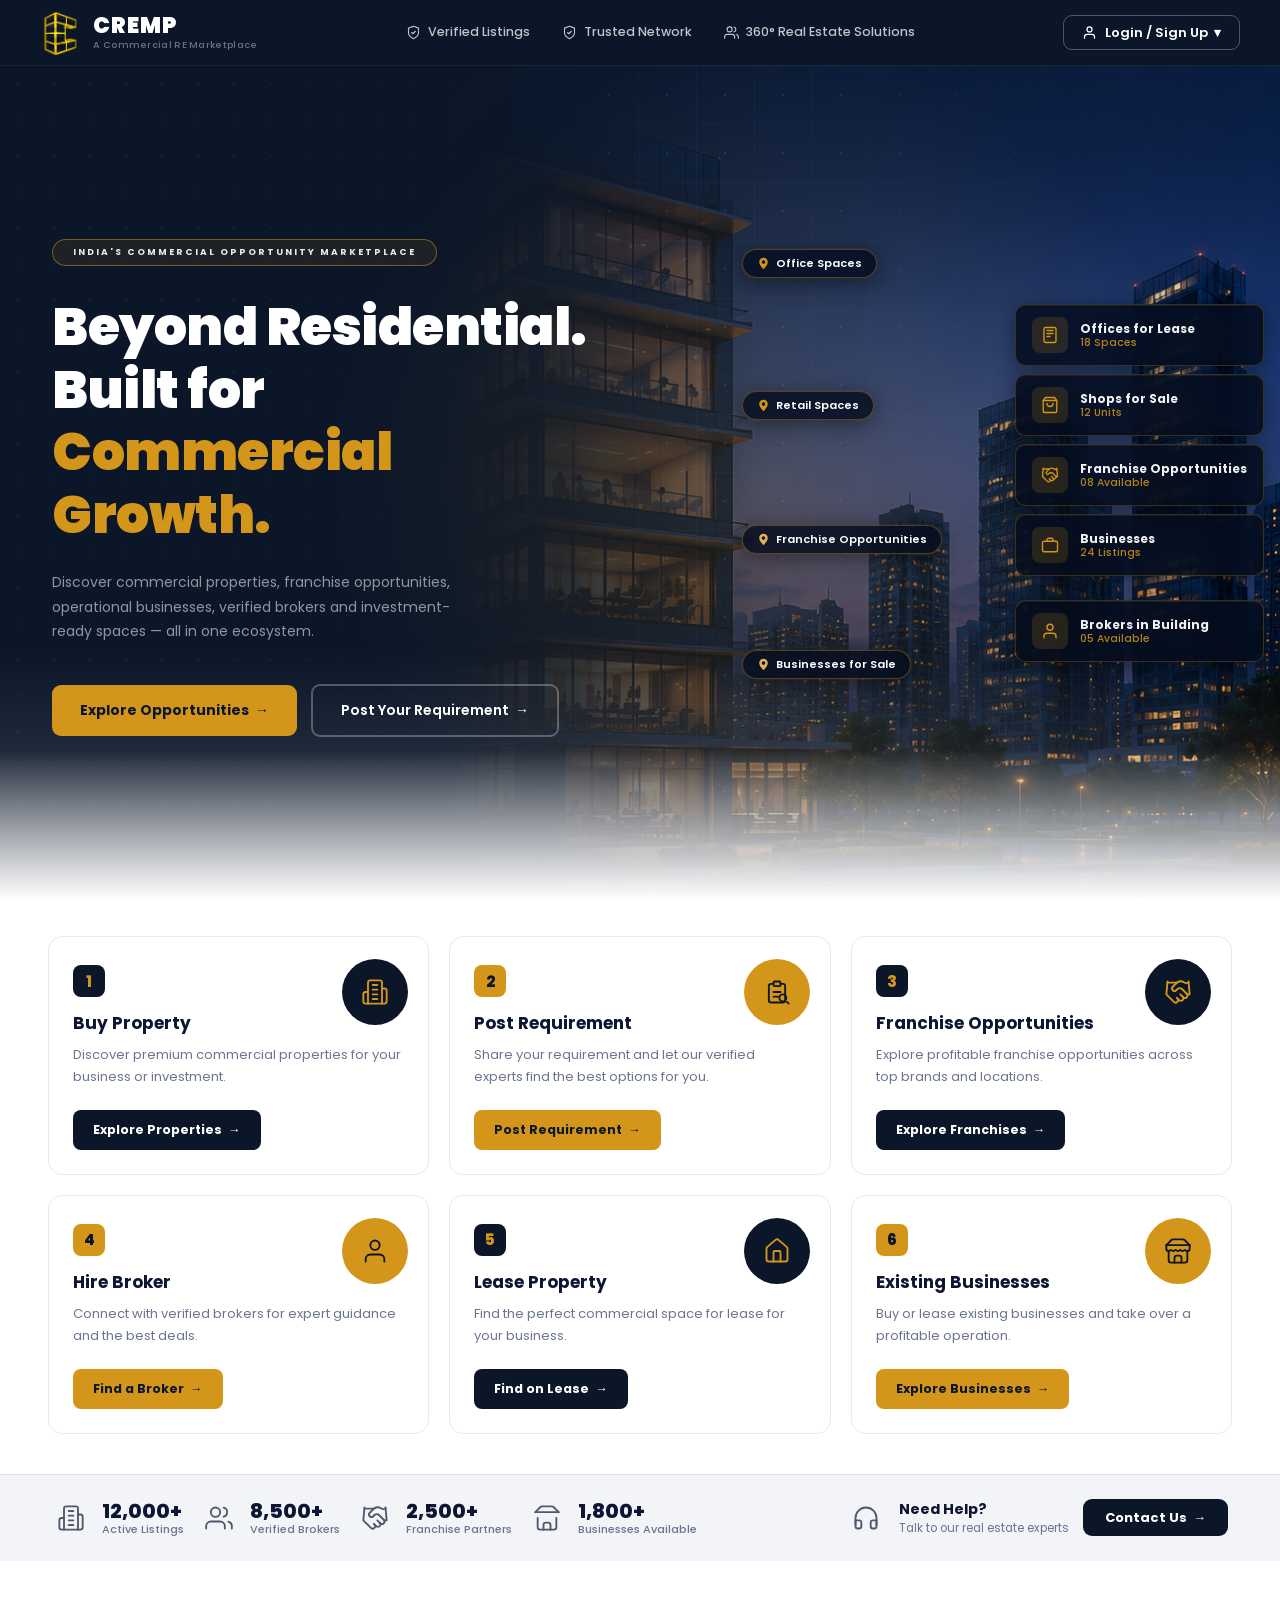
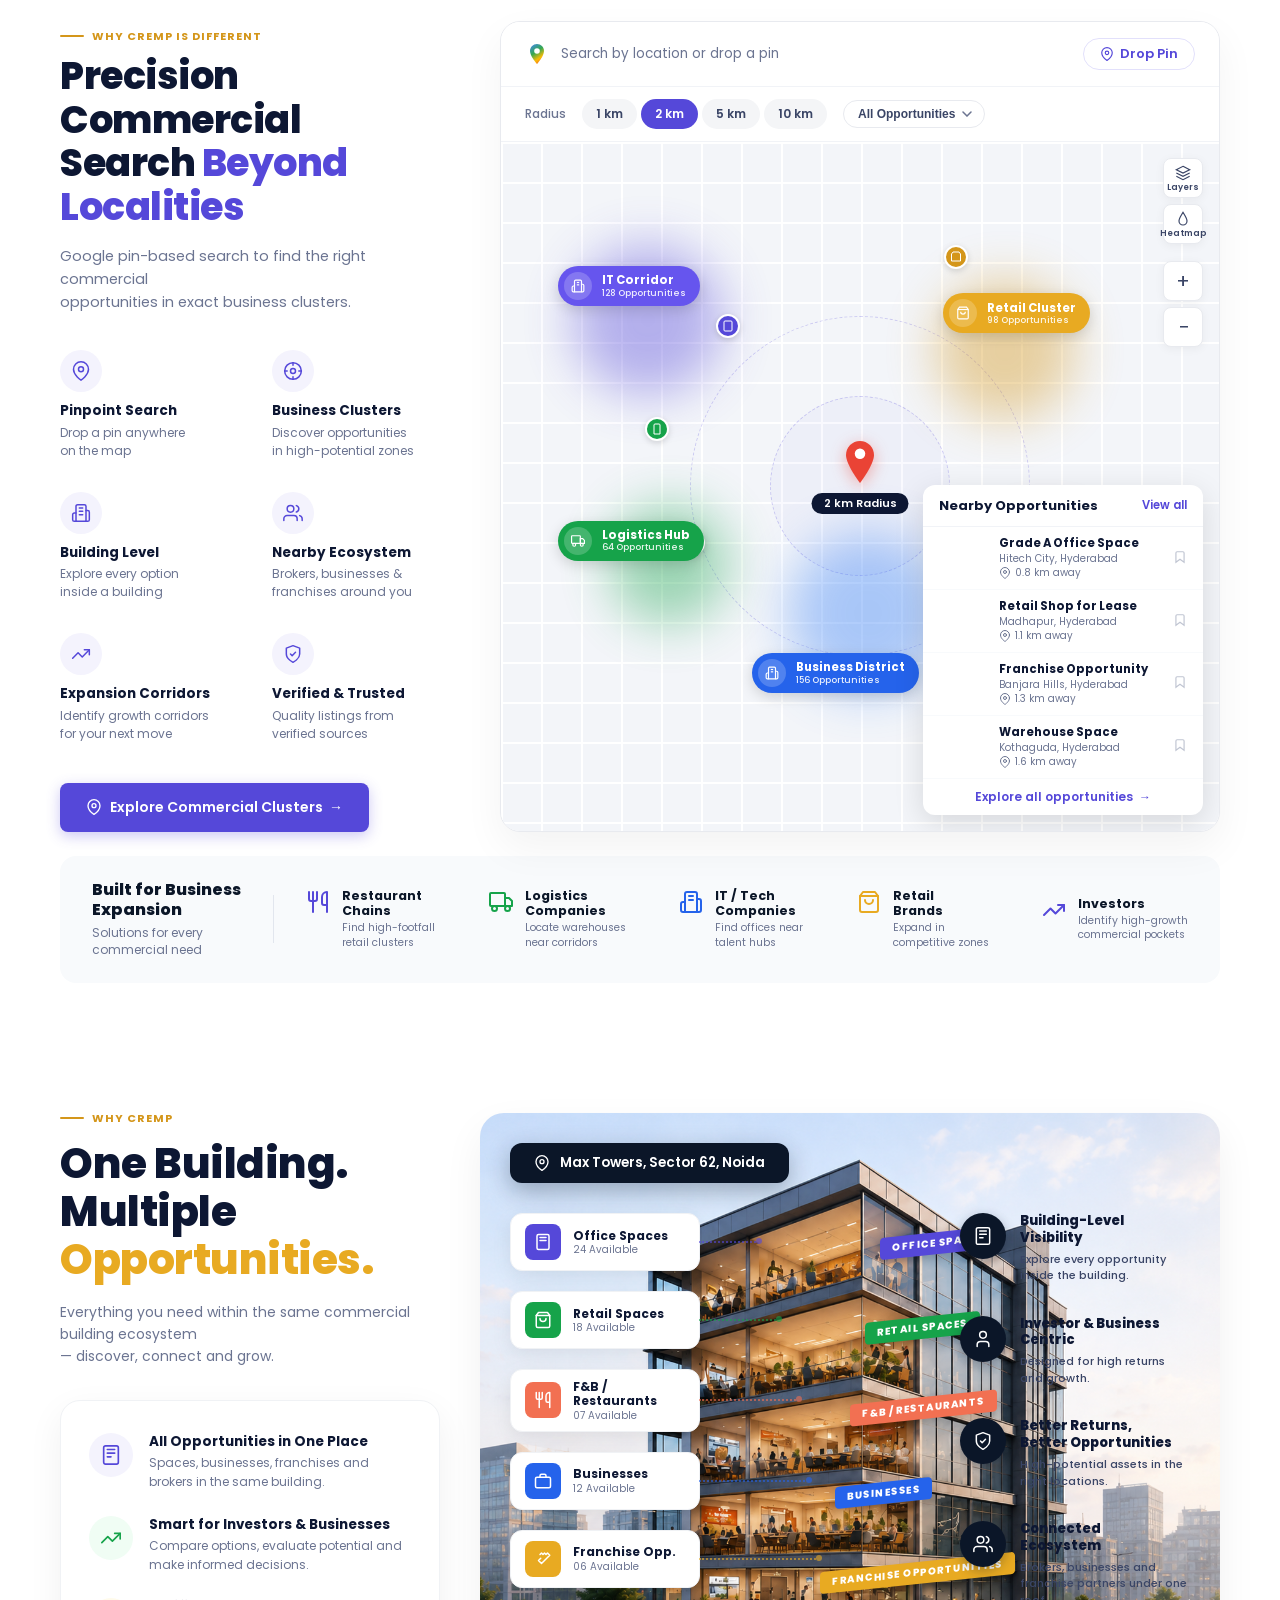
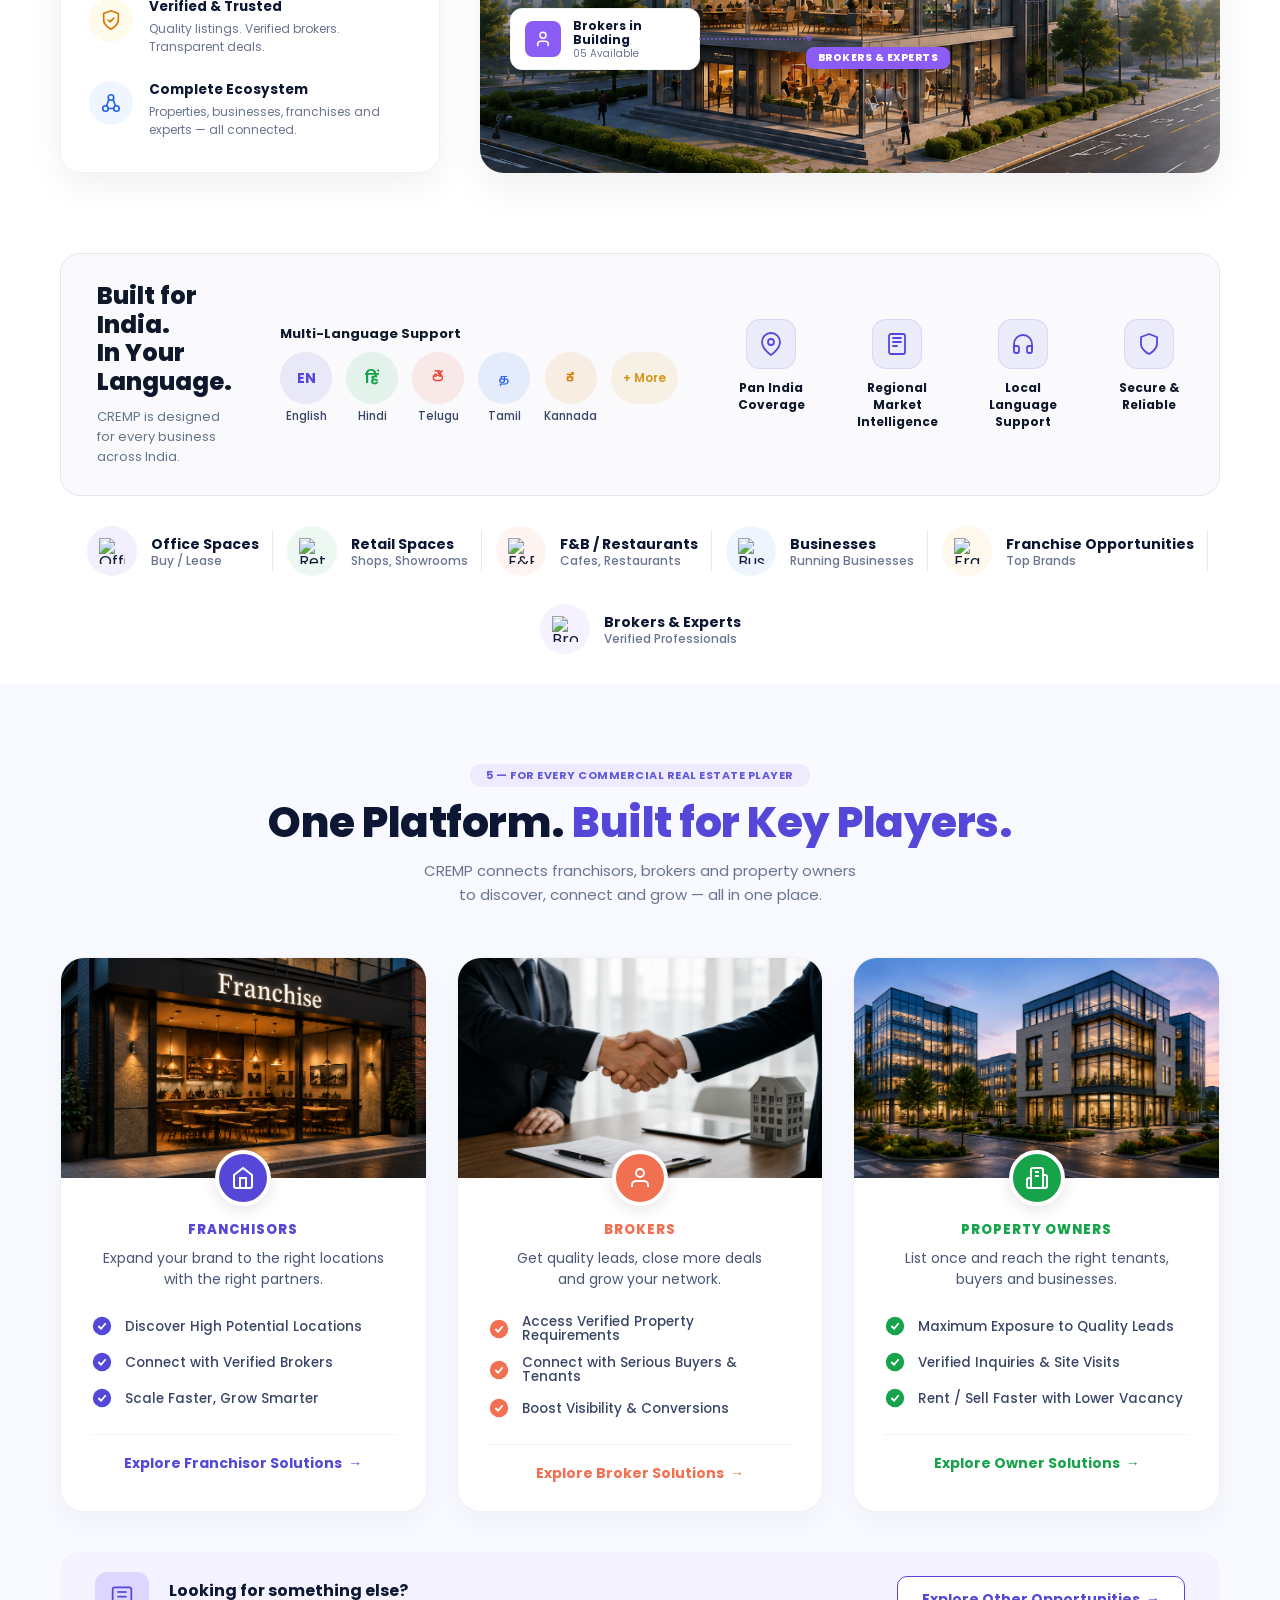
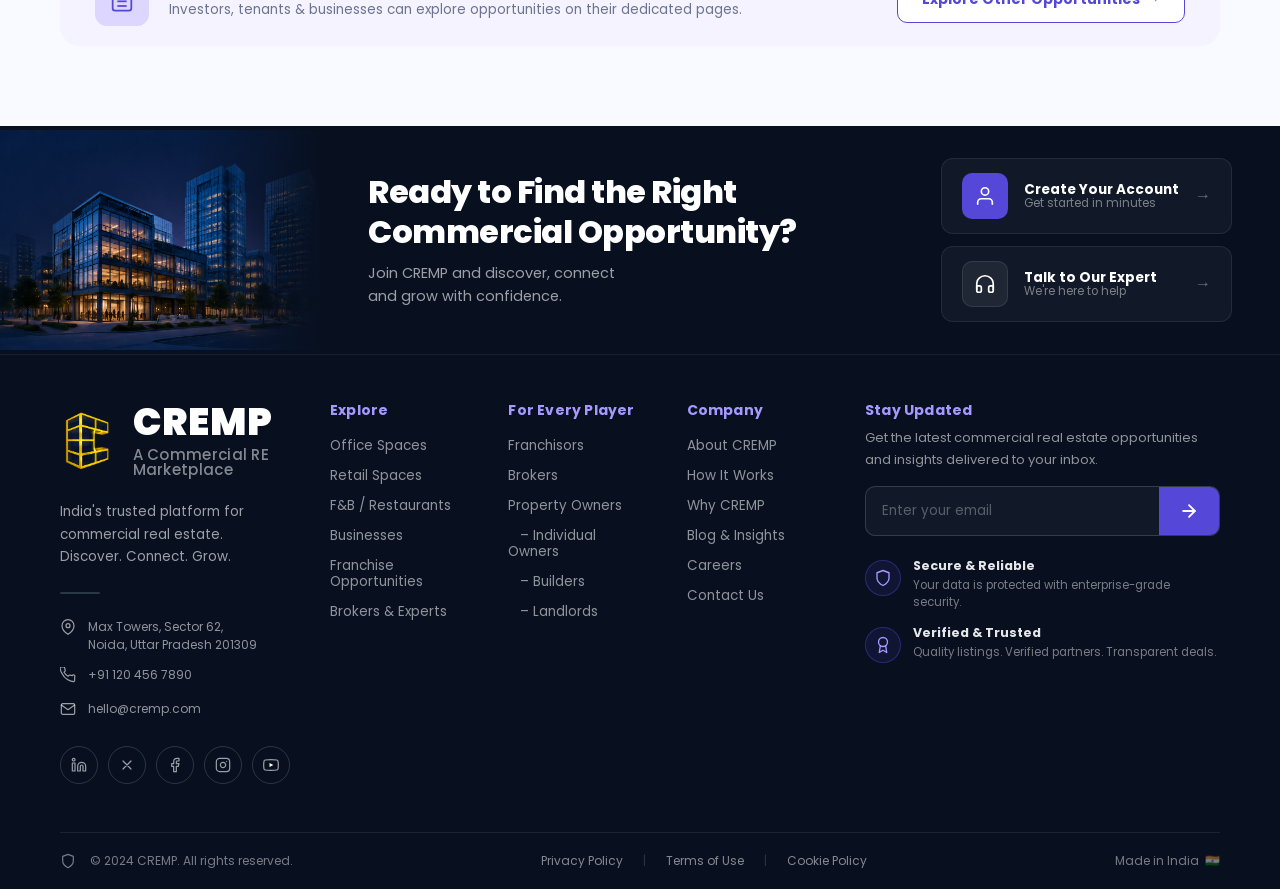
==== commit 3745b748: "Update index.html" ====
--- a/index.html
+++ b/index.html
@@ -1441,9 +1441,13 @@
     }
 
     .ms-dist svg {
-      width: 10px;
-      height: 10px;
-      fill: #6B7491;
+      width: 12px;
+      height: 12px;
+      stroke: #6B7491;
+      fill: none;
+      stroke-width: 2;
+      stroke-linecap: round;
+      stroke-linejoin: round;
     }
 
     .ms-bk svg {
@@ -2650,35 +2654,39 @@
       margin-bottom: 48px;
     }
 
-    .f-brand-logo {
+    .f-branding {
       display: flex;
       align-items: center;
-      gap: 4px;
-      font-size: 28px;
+      gap: 18px;
+      margin-bottom: 24px;
+    }
+
+    .f-logo-img {
+      height: 58px;
+      width: auto;
+      display: block;
+    }
+
+    .f-logo-copy {
+      display: flex;
+      flex-direction: column;
+      justify-content: center;
+    }
+
+    .f-logo-name {
+      font-size: 38px;
       font-weight: 900;
       color: #fff;
+      line-height: 1;
       letter-spacing: 1px;
-      margin-bottom: 16px;
-    }
-
-    .logo-bars {
-      display: flex;
-      flex-direction: column;
-      gap: 4px;
-      margin: 0 2px;
-    }
-
-    .logo-bars i {
-      display: block;
-      width: 16px;
-      height: 3px;
-      background: #fff;
-      border-radius: 2px;
-    }
-
-    .logo-bars i:nth-child(2) {
-      background: #5548D9;
-      width: 12px;
+    }
+
+    .f-logo-tagline {
+      font-size: 15px;
+      font-weight: 500;
+      color: rgba(255, 255, 255, .5);
+      margin-top: 6px;
+      letter-spacing: 0.3px;
     }
 
     .f-tagline {
@@ -4010,13 +4018,9 @@
         </div>
 
         <button class="btn-purple">
-          <svg viewBox="0 0 24 24">
-            <circle cx="12" cy="12" r="10" />
-            <circle cx="12" cy="12" r="3" />
-            <line x1="12" y1="2" x2="12" y2="5" />
-            <line x1="12" y1="19" x2="12" y2="22" />
-            <line x1="2" y1="12" x2="5" y2="12" />
-            <line x1="19" y1="12" x2="22" y2="12" />
+          <svg viewBox="0 0 24 24" fill="none" stroke="currentColor" stroke-width="2" stroke-linecap="round" stroke-linejoin="round">
+            <path d="M21 10c0 7-9 13-9 13s-9-6-9-13a9 9 0 0 1 18 0z"></path>
+            <circle cx="12" cy="10" r="3"></circle>
           </svg>
           Explore Commercial Clusters &nbsp;→
         </button>
@@ -4194,8 +4198,8 @@
                   <div class="ms-name">Grade A Office Space</div>
                   <div class="ms-city">Hitech City, Hyderabad</div>
                   <div class="ms-dist"><svg viewBox="0 0 24 24">
-                      <path d="M21 10c0 7-9 13-9 13s-9-6-9-13a9 9 0 0118 0z" />
-                      <circle cx="12" cy="10" r="3" />
+                      <path d="M21 10c0 7-9 13-9 13s-9-6-9-13a9 9 0 0 1 18 0z"></path>
+                      <circle cx="12" cy="10" r="3"></circle>
                     </svg>0.8 km away</div>
                 </div>
                 <div class="ms-bk"><svg viewBox="0 0 24 24">
@@ -4208,8 +4212,8 @@
                   <div class="ms-name">Retail Shop for Lease</div>
                   <div class="ms-city">Madhapur, Hyderabad</div>
                   <div class="ms-dist"><svg viewBox="0 0 24 24">
-                      <path d="M21 10c0 7-9 13-9 13s-9-6-9-13a9 9 0 0118 0z" />
-                      <circle cx="12" cy="10" r="3" />
+                      <path d="M21 10c0 7-9 13-9 13s-9-6-9-13a9 9 0 0 1 18 0z"></path>
+                      <circle cx="12" cy="10" r="3"></circle>
                     </svg>1.1 km away</div>
                 </div>
                 <div class="ms-bk"><svg viewBox="0 0 24 24">
@@ -4222,8 +4226,8 @@
                   <div class="ms-name">Franchise Opportunity</div>
                   <div class="ms-city">Banjara Hills, Hyderabad</div>
                   <div class="ms-dist"><svg viewBox="0 0 24 24">
-                      <path d="M21 10c0 7-9 13-9 13s-9-6-9-13a9 9 0 0118 0z" />
-                      <circle cx="12" cy="10" r="3" />
+                      <path d="M21 10c0 7-9 13-9 13s-9-6-9-13a9 9 0 0 1 18 0z"></path>
+                      <circle cx="12" cy="10" r="3"></circle>
                     </svg>1.3 km away</div>
                 </div>
                 <div class="ms-bk"><svg viewBox="0 0 24 24">
@@ -4236,8 +4240,8 @@
                   <div class="ms-name">Warehouse Space</div>
                   <div class="ms-city">Kothaguda, Hyderabad</div>
                   <div class="ms-dist"><svg viewBox="0 0 24 24">
-                      <path d="M21 10c0 7-9 13-9 13s-9-6-9-13a9 9 0 0118 0z" />
-                      <circle cx="12" cy="10" r="3" />
+                      <path d="M21 10c0 7-9 13-9 13s-9-6-9-13a9 9 0 0 1 18 0z"></path>
+                      <circle cx="12" cy="10" r="3"></circle>
                     </svg>1.6 km away</div>
                 </div>
                 <div class="ms-bk"><svg viewBox="0 0 24 24">
@@ -4564,8 +4568,8 @@
     <div class="india-feats">
       <div class="if-item">
         <div class="if-ico purple"><svg viewBox="0 0 24 24">
-            <path d="M21 10c0 7-9 13-9 13s-9-6-9-13a9 9 0 0118 0z" />
-            <circle cx="12" cy="10" r="3" />
+            <path d="M21 10c0 7-9 13-9 13s-9-6-9-13a9 9 0 0 1 18 0z"></path>
+            <circle cx="12" cy="10" r="3"></circle>
           </svg></div>
         <div class="if-name">Pan India<br>Coverage</div>
       </div>
@@ -4862,13 +4866,19 @@
       <div class="footer">
         <div class="f-grid">
           <div>
-            <div class="f-brand-logo">CR<span class="logo-bars"><i></i><i></i><i></i></span>MP</div>
+            <div class="f-branding">
+              <img src="./Logo/Logo.png" alt="CREMP Logo" class="f-logo-img">
+              <div class="f-logo-copy">
+                <span class="f-logo-name">CREMP</span>
+                <span class="f-logo-tagline">A Commercial RE Marketplace</span>
+              </div>
+            </div>
             <p class="f-tagline">India's trusted platform for commercial real estate.<br>Discover. Connect. Grow.</p>
             <div class="f-hr"></div>
             <div class="f-contacts">
               <div class="f-ci"><span class="f-ci-ico"><svg viewBox="0 0 24 24">
-                    <path d="M21 10c0 7-9 13-9 13s-9-6-9-13a9 9 0 0118 0z" />
-                    <circle cx="12" cy="10" r="3" />
+                    <path d="M21 10c0 7-9 13-9 13s-9-6-9-13a9 9 0 0 1 18 0z"></path>
+                    <circle cx="12" cy="10" r="3"></circle>
                   </svg></span><span>Max Towers, Sector 62,<br>Noida, Uttar Pradesh 201309</span></div>
               <div class="f-ci"><span class="f-ci-ico"><svg viewBox="0 0 24 24">
                     <path
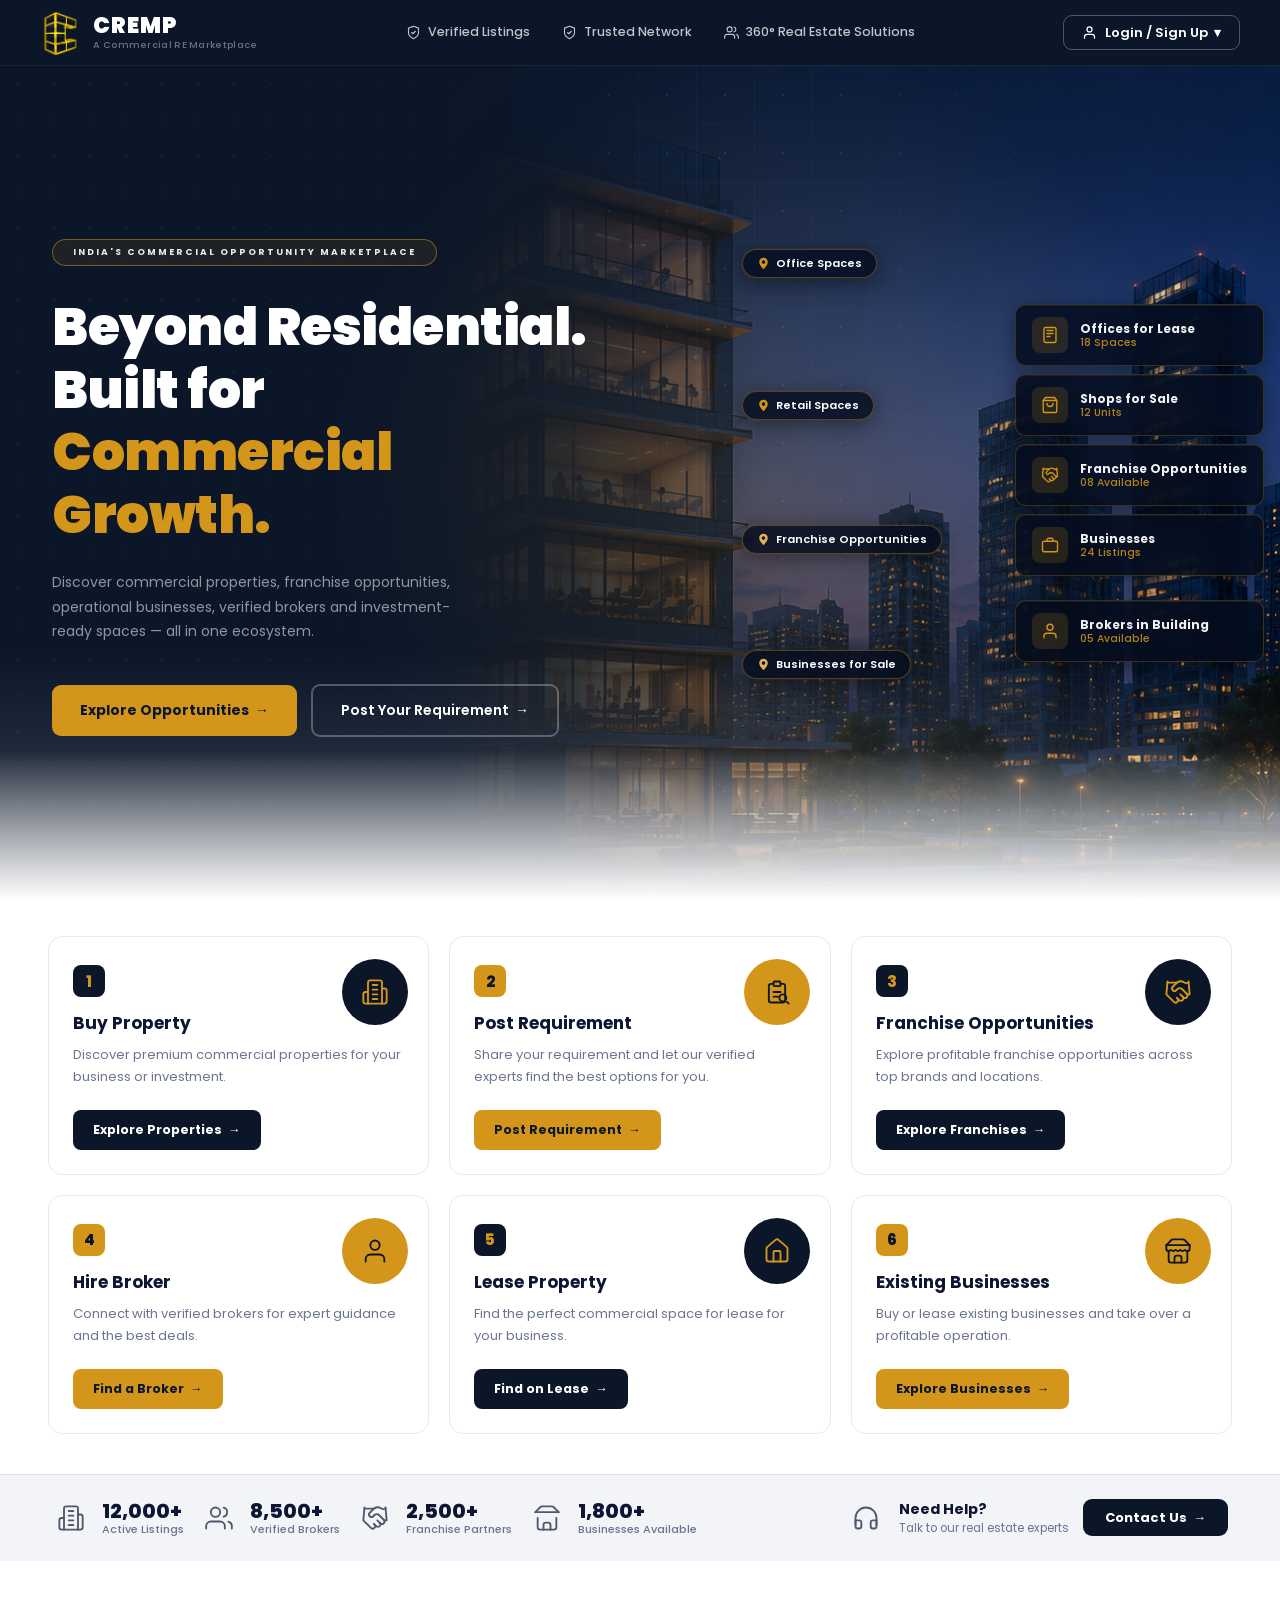
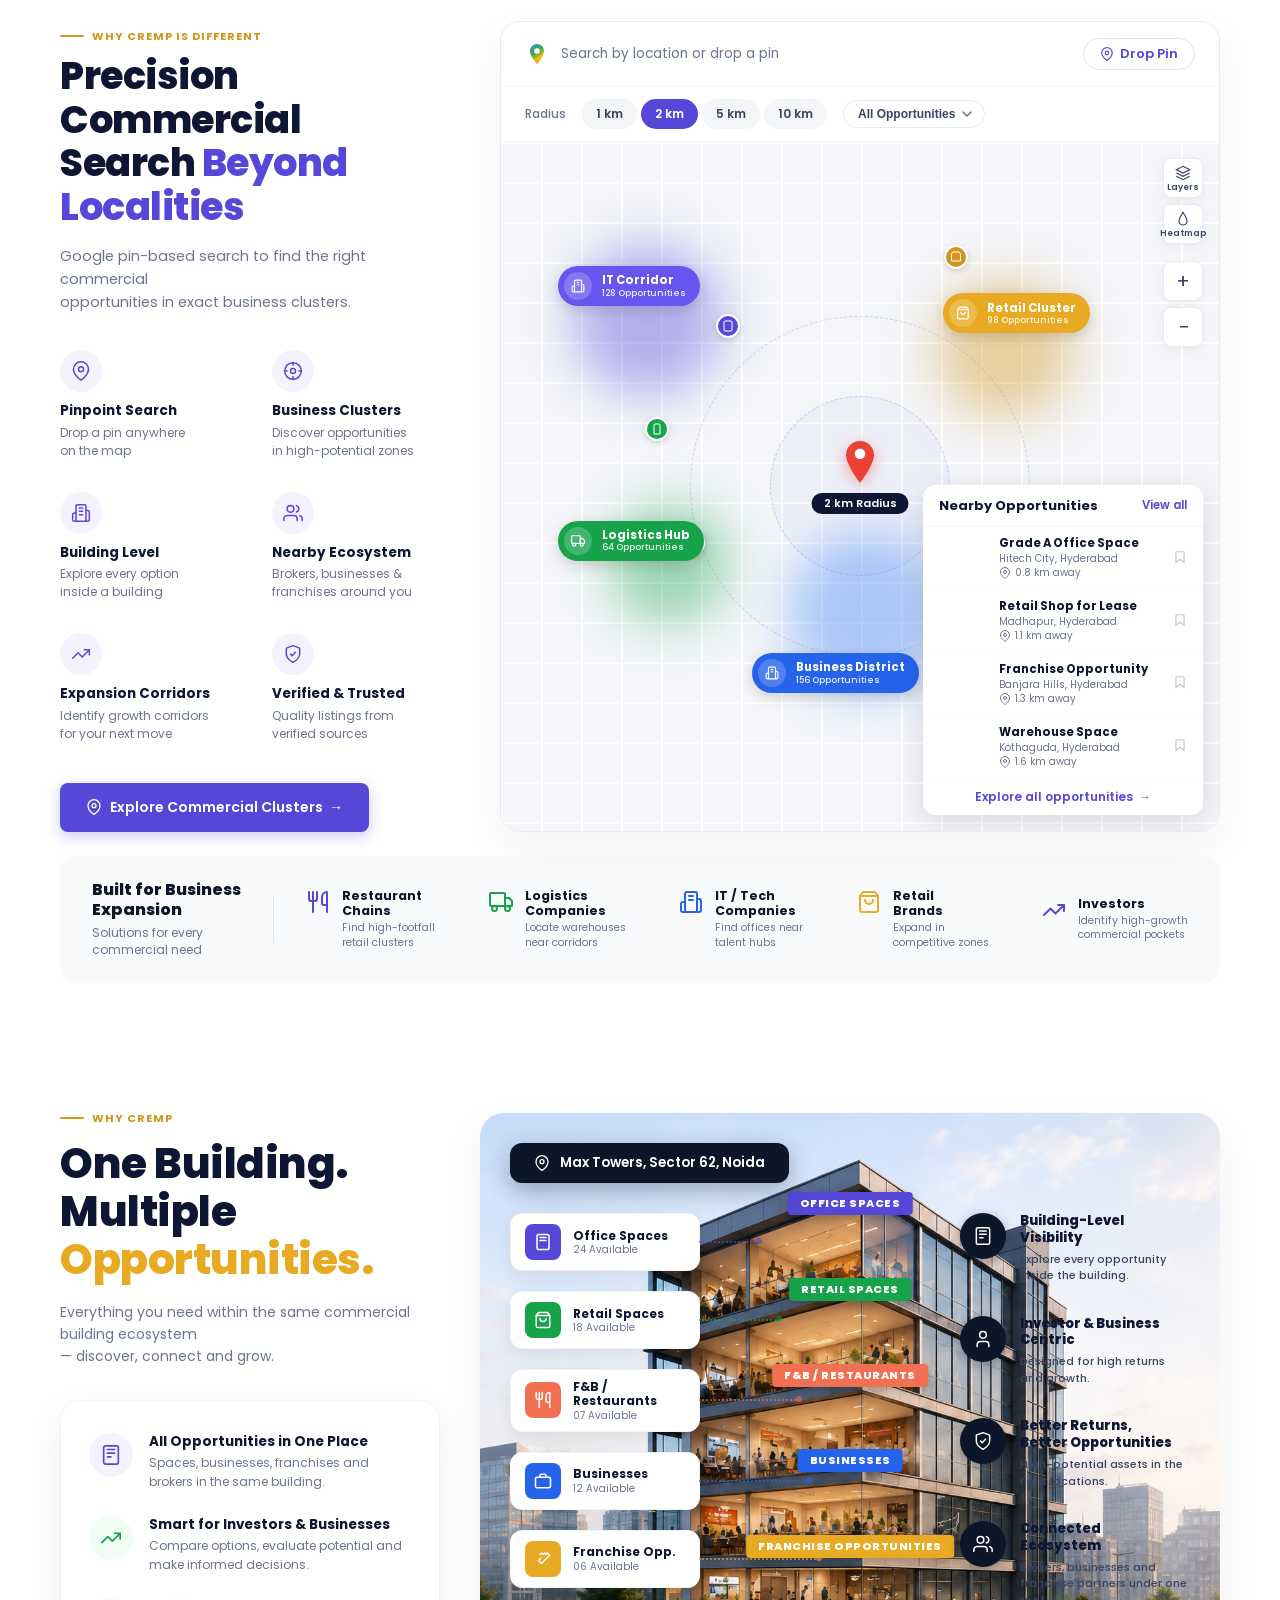
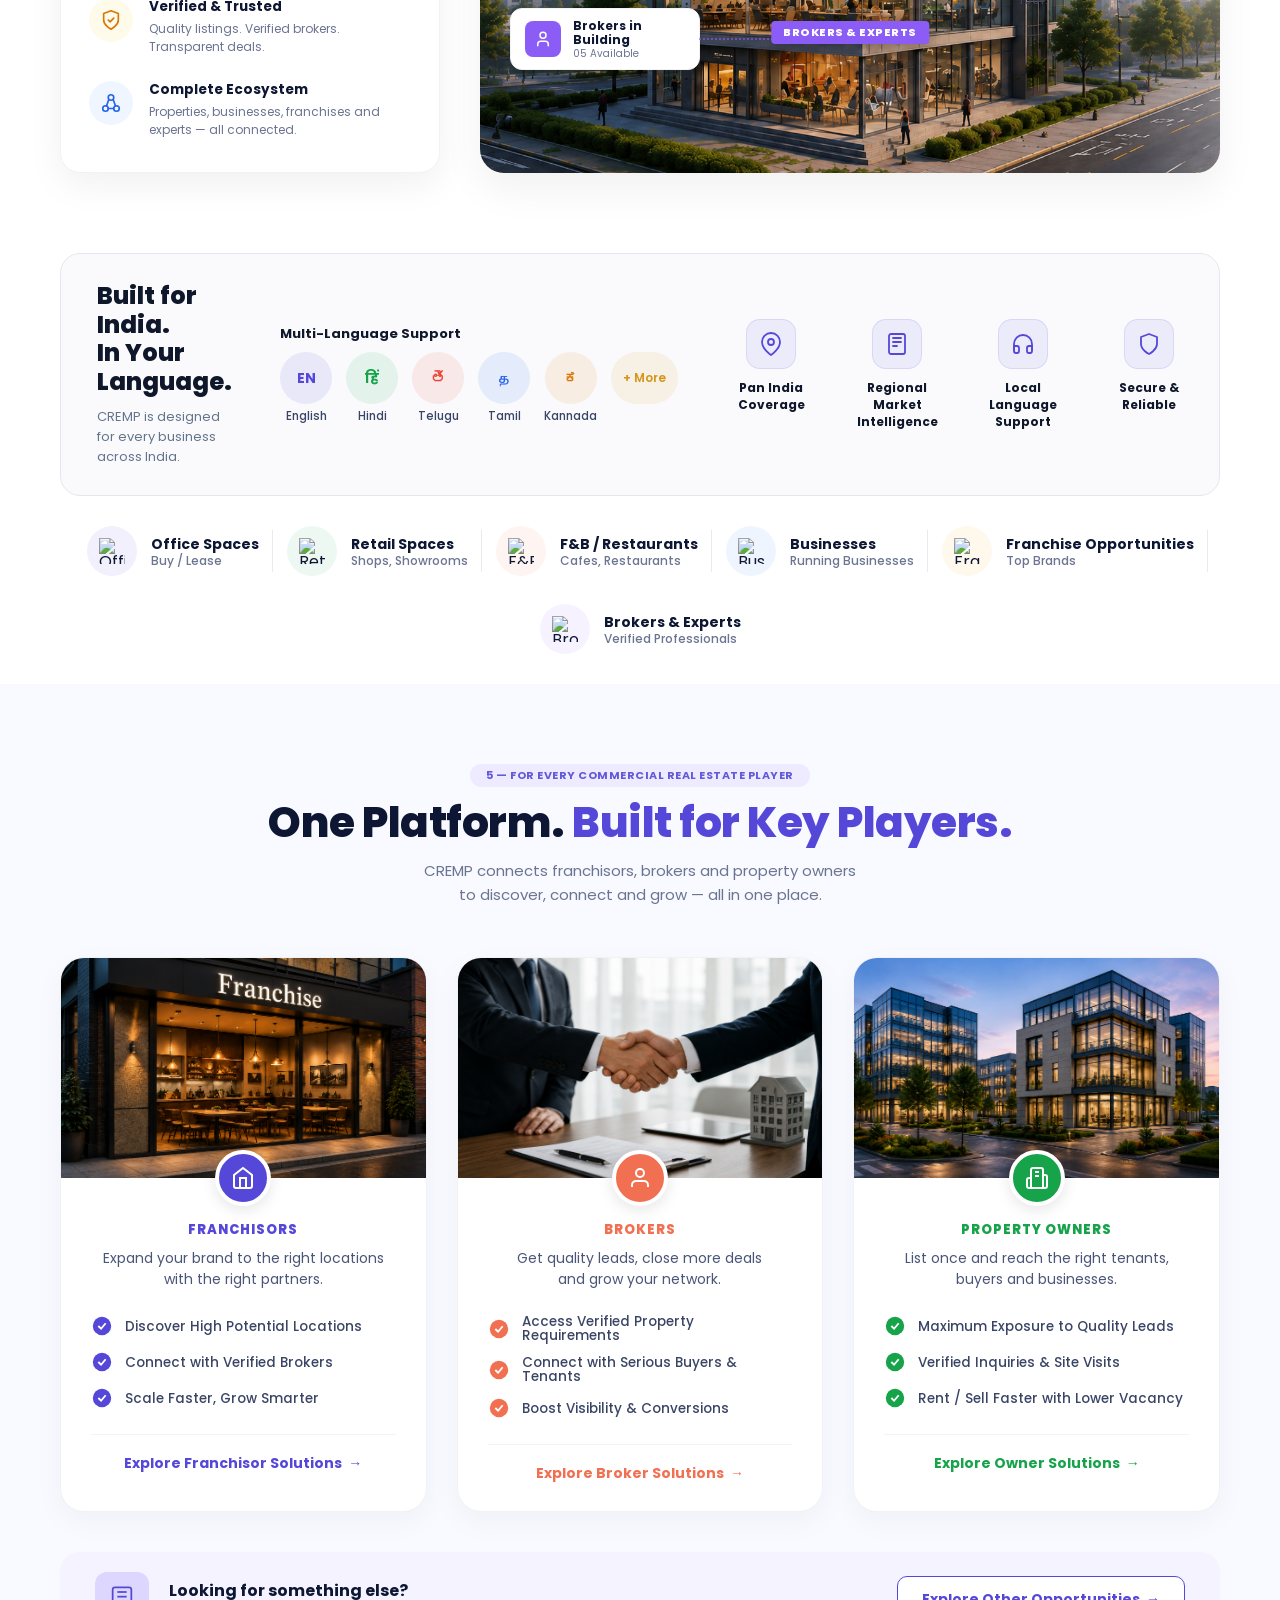
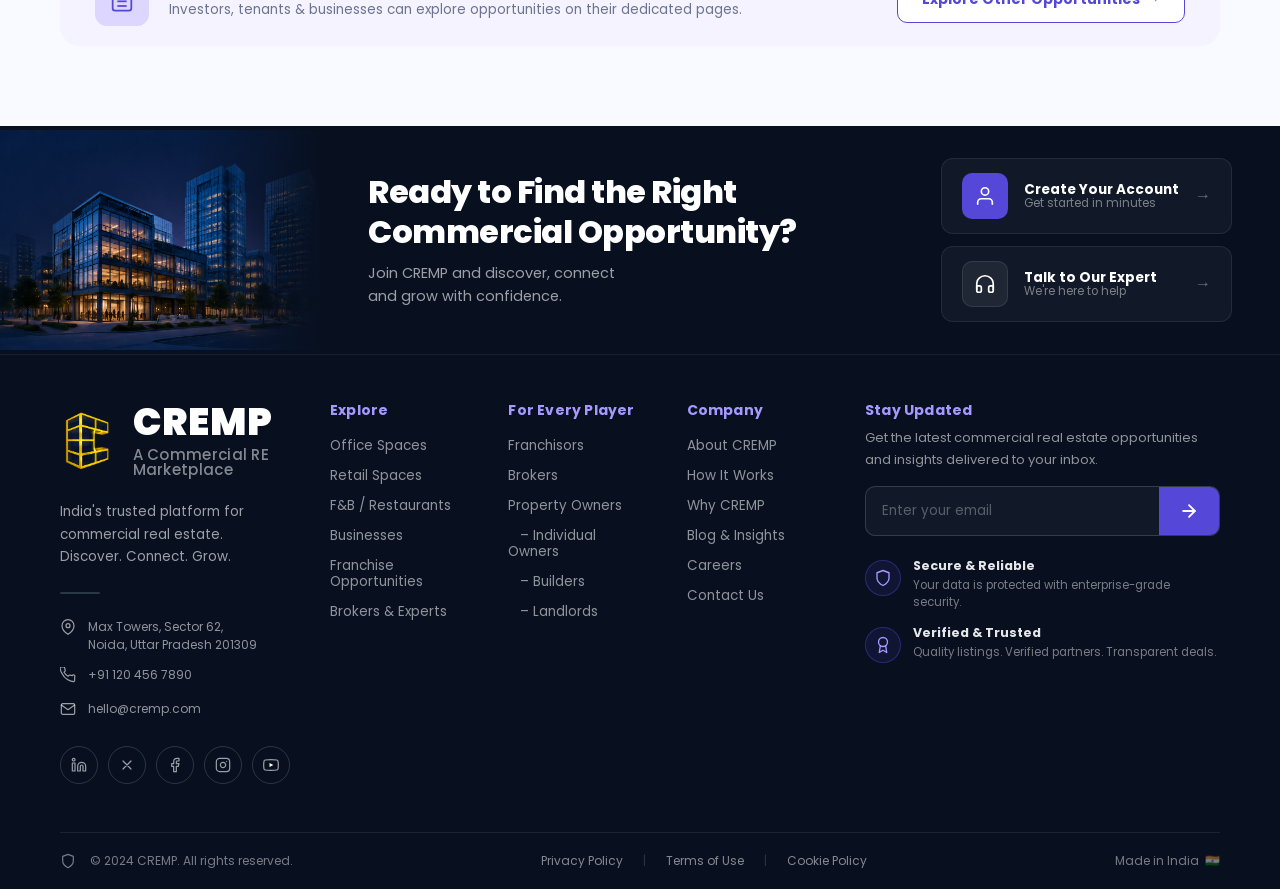
==== commit 7f77bc13: "Update index.html" ====
--- a/index.html
+++ b/index.html
@@ -1879,53 +1879,49 @@
 
     .bldg-lbl {
       position: absolute;
+      left: 50%;
+      transform: translateX(-50%);
       padding: 6px 12px;
       border-radius: 4px;
       color: #fff;
-      font-size: 10px;
+      font-size: 11px;
       font-weight: 800;
       letter-spacing: 0.5px;
       text-transform: uppercase;
-      transform: skewY(-6deg);
-      box-shadow: 0 4px 12px rgba(0, 0, 0, 0.2);
+      box-shadow: 0 4px 12px rgba(0, 0, 0, 0.25);
+      white-space: nowrap;
+      z-index: 6;
+      transition: transform 0.2s;
     }
 
     .bl-purple {
       background: #5548D9;
-      top: 18%;
-      left: 54%;
+      top: 12%;
     }
 
     .bl-green {
       background: #16A34A;
-      top: 31%;
-      left: 52%;
+      top: 25%;
     }
 
     .bl-orange {
       background: #F27052;
-      top: 43%;
-      left: 50%;
+      top: 38%;
     }
 
     .bl-blue {
       background: #2563EB;
-      top: 56%;
-      left: 48%;
+      top: 51%;
     }
 
     .bl-amber {
       background: #E8AA22;
-      top: 68%;
-      left: 46%;
+      top: 64%;
     }
 
     .bl-violet {
       background: #8B5CF6;
-      top: 81%;
-      left: 44%;
-      transform: skewY(0deg);
-      border-radius: 8px;
+      top: 77%;
     }
 
 
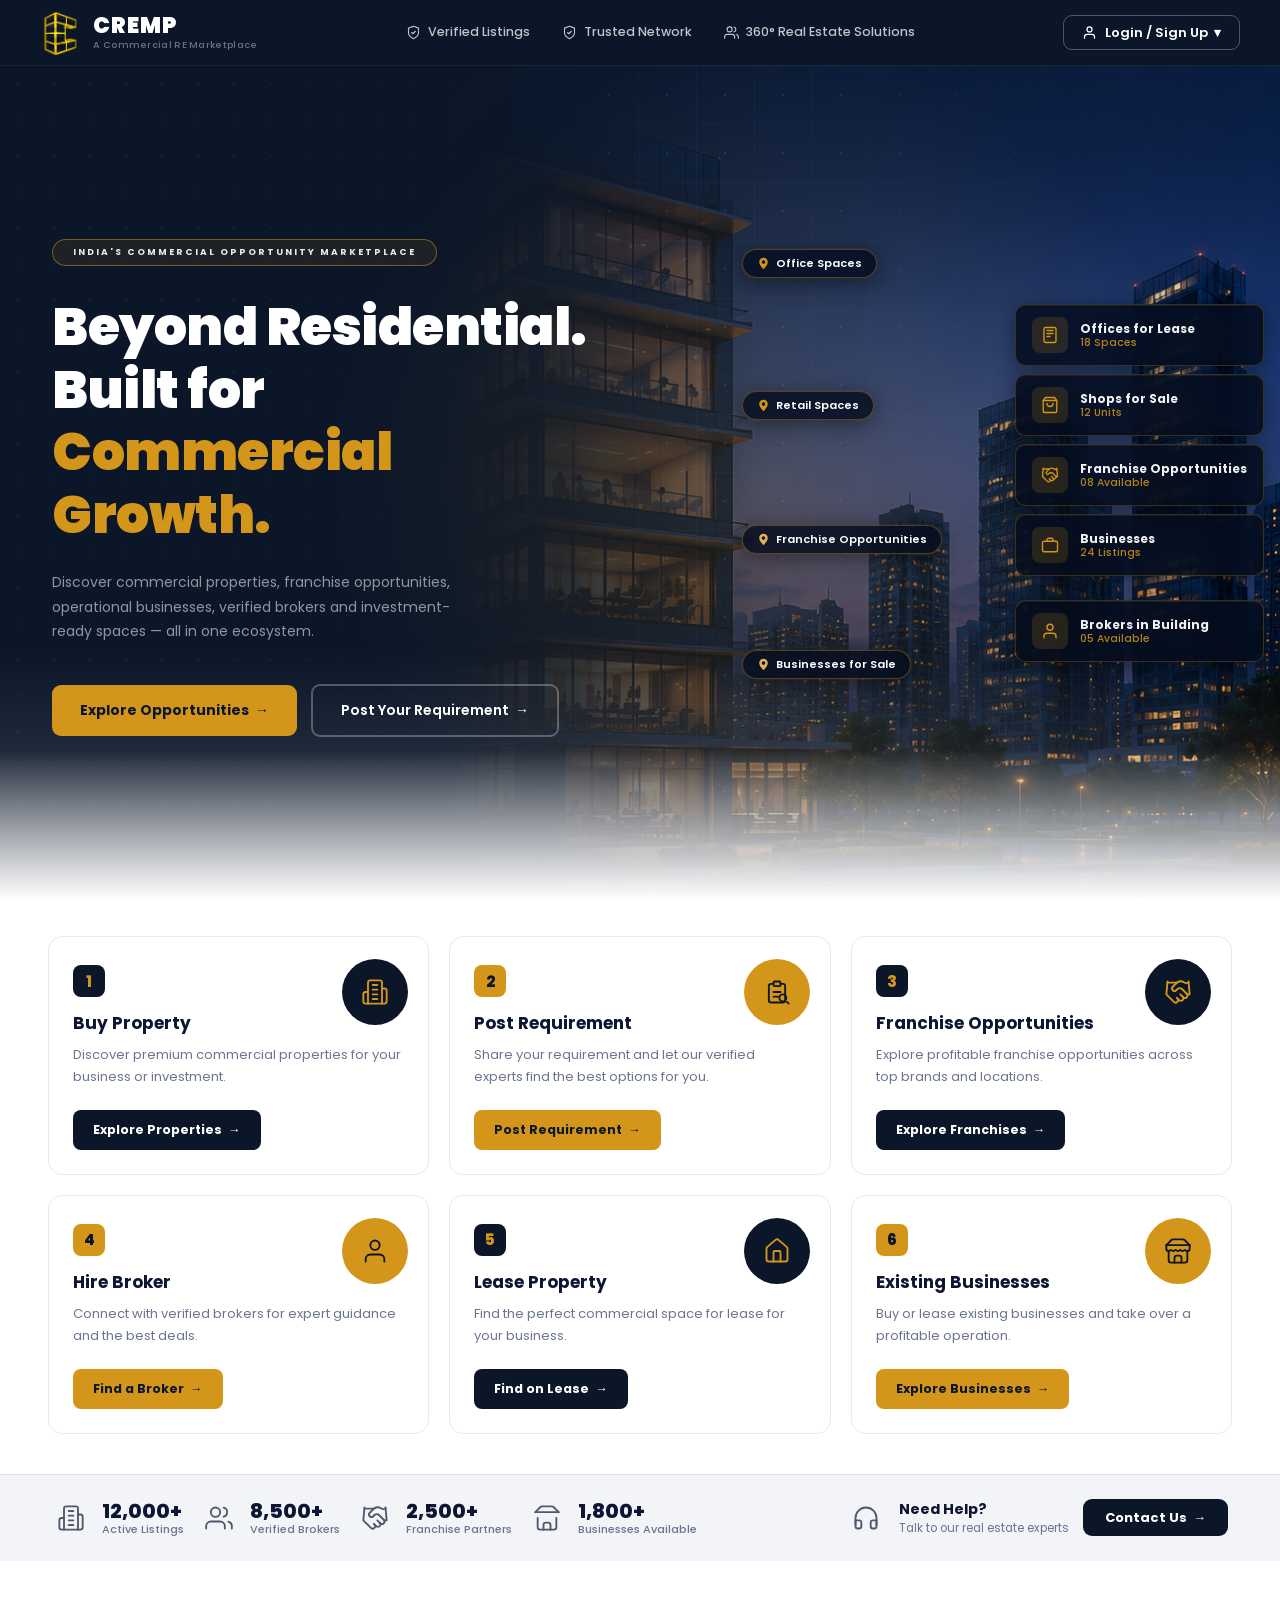
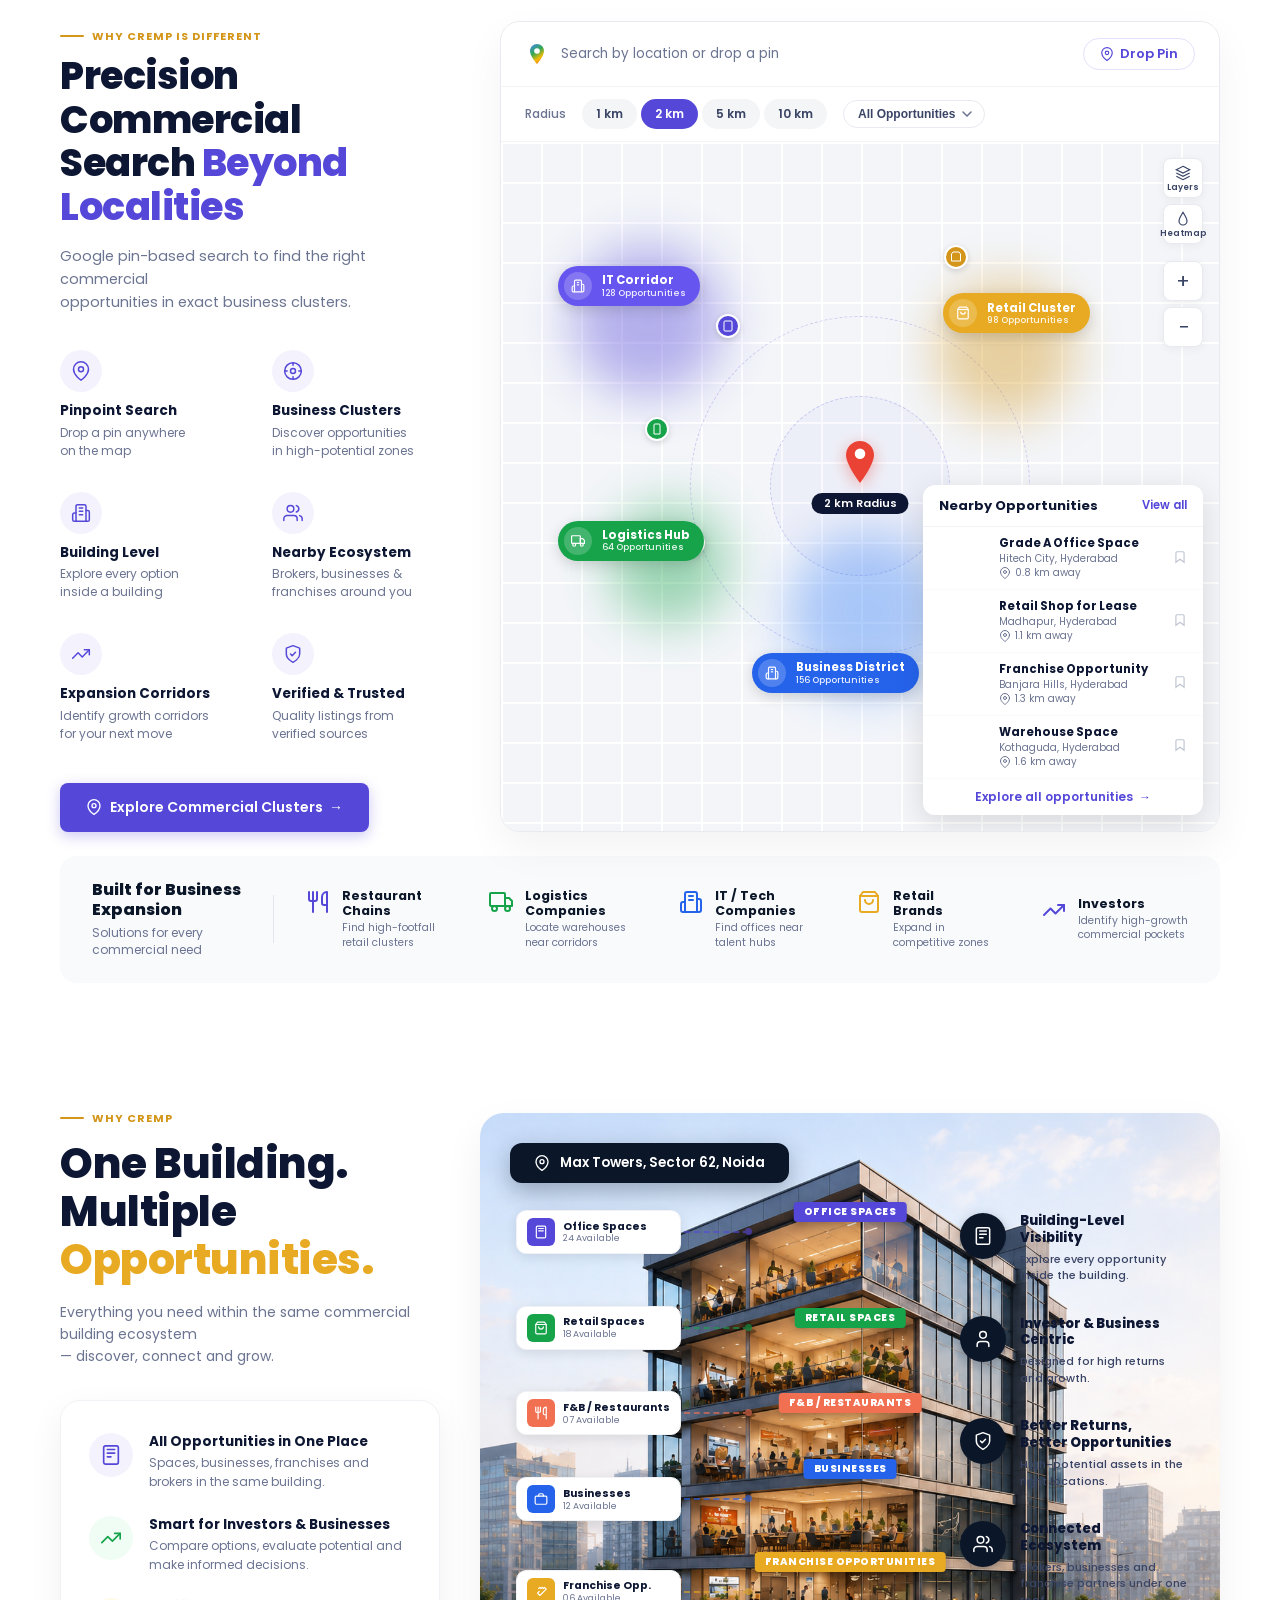
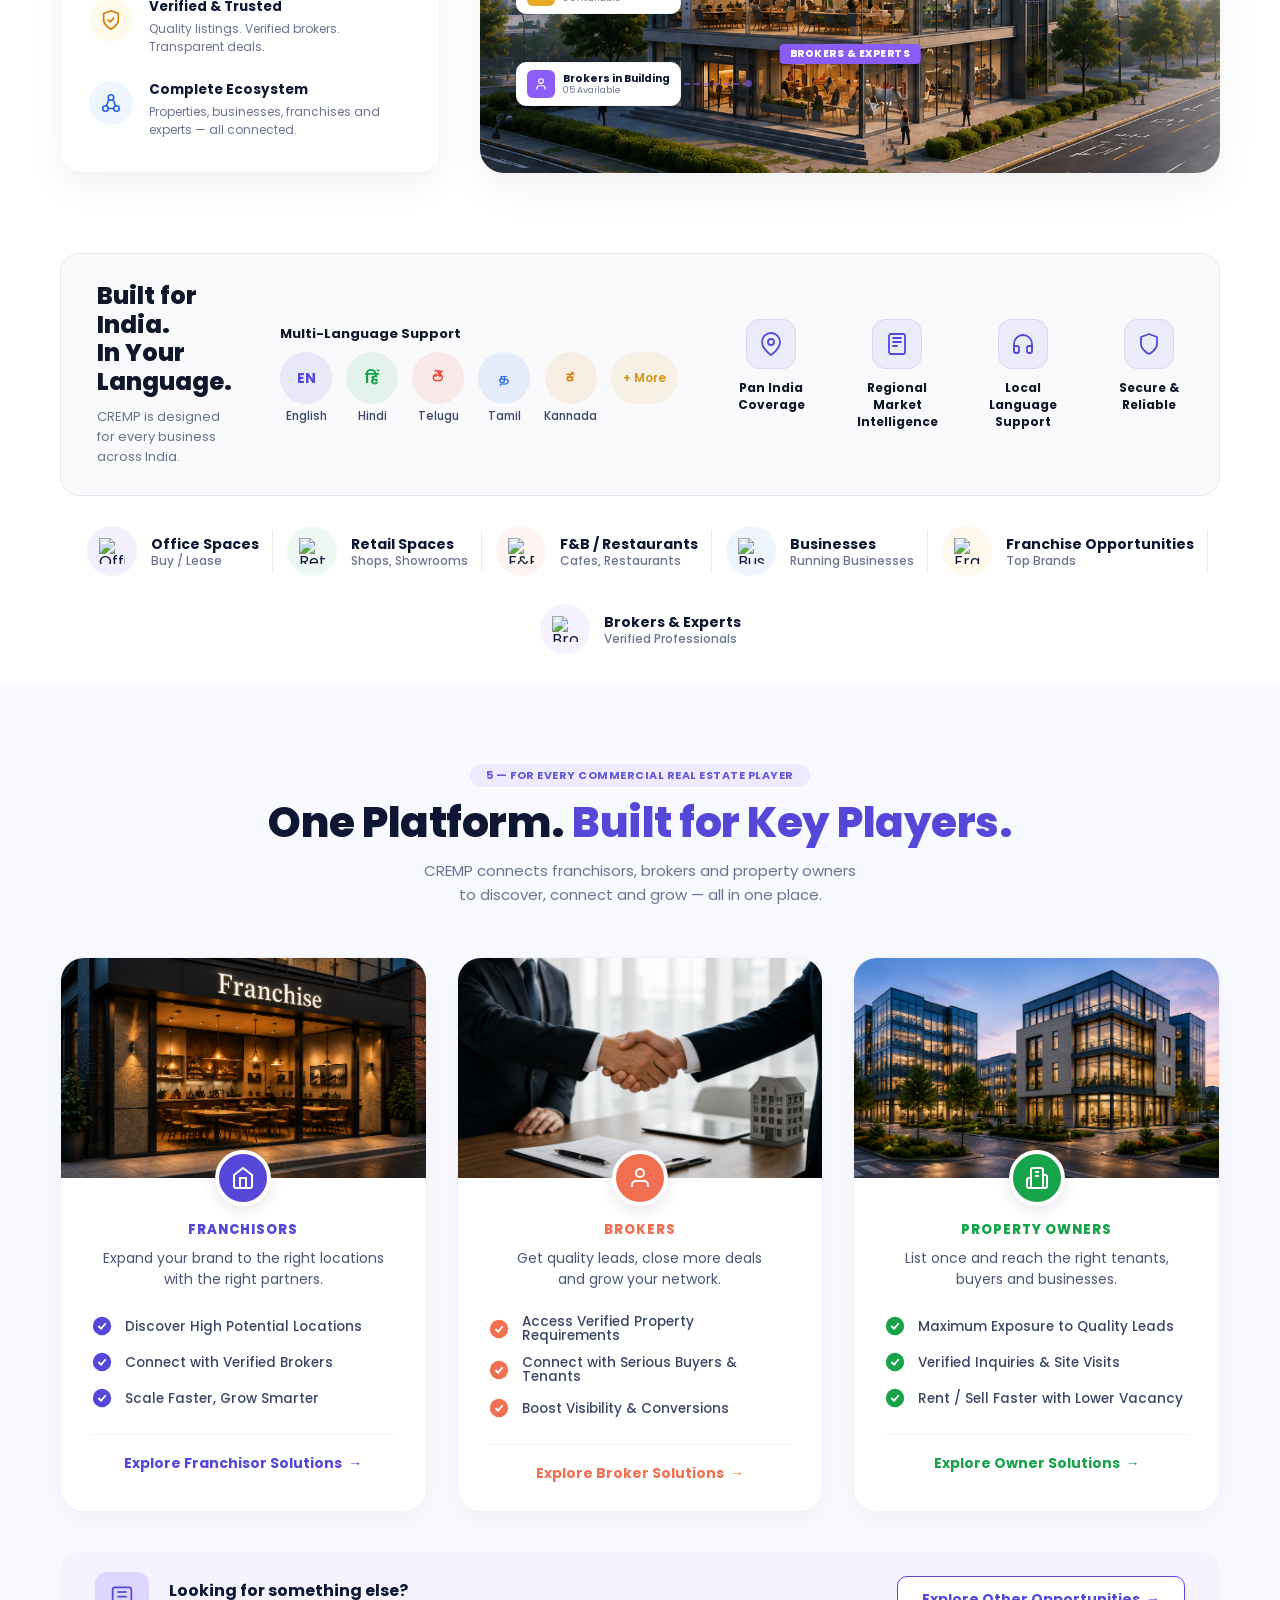
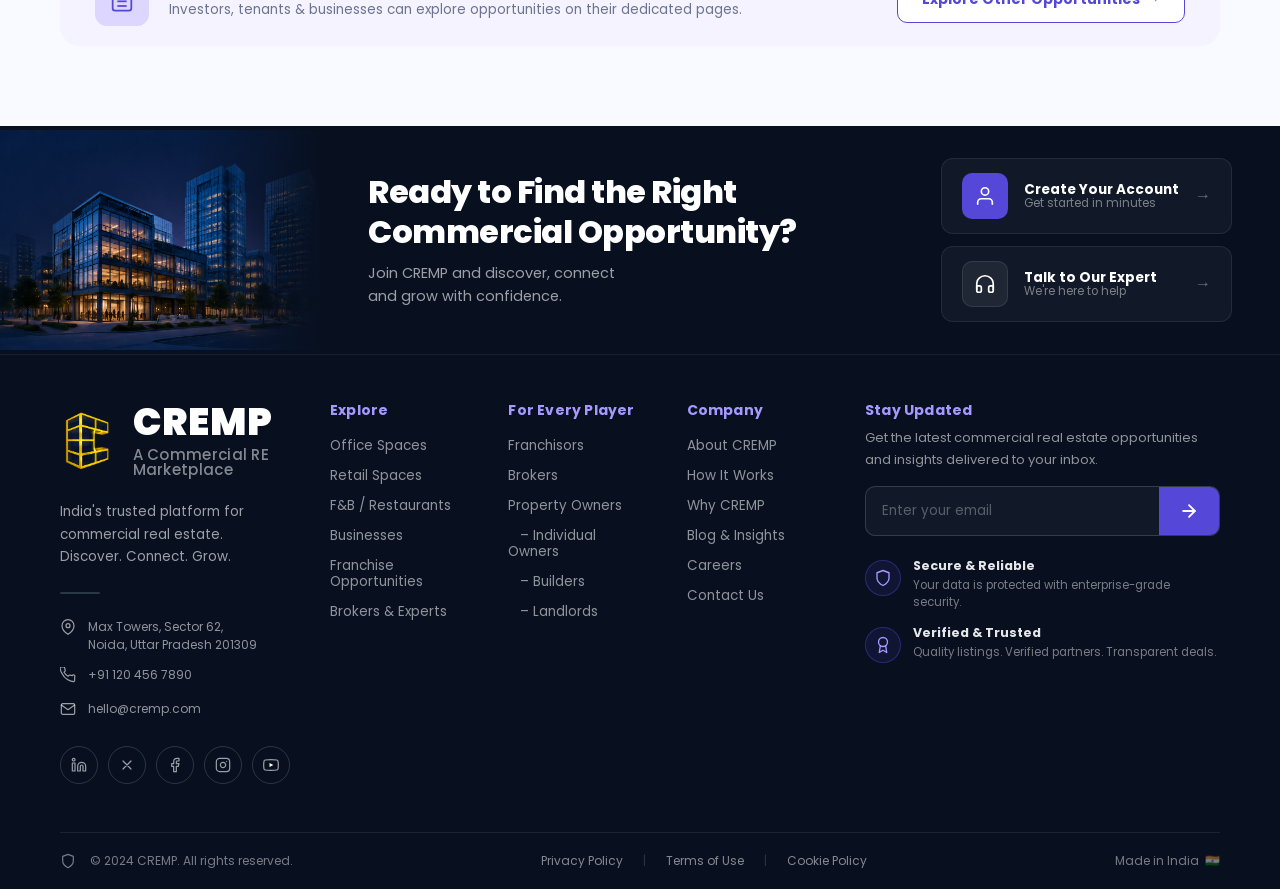
==== commit 3da9738e: "Update index.html" ====
--- a/index.html
+++ b/index.html
@@ -1729,40 +1729,65 @@
 
     .s3-left-tags {
       position: absolute;
-      top: 100px;
-      left: 30px;
-      display: flex;
-      flex-direction: column;
-      gap: 20px;
+      top: 0;
+      left: 36px;
+      bottom: 0;
+      width: 165px;
       z-index: 10;
     }
 
     .floor-tag {
       background: #fff;
-      border-radius: 12px;
-      padding: 10px 14px;
+      border-radius: 10px;
+      padding: 7px 10px;
       display: flex;
       align-items: center;
-      gap: 12px;
-      width: 190px;
-      box-shadow: 0 6px 20px rgba(0, 0, 0, 0.08);
-      position: relative;
+      gap: 8px;
+      width: 165px;
+      box-shadow: 0 3px 12px rgba(0, 0, 0, 0.1);
+      position: absolute;
+      left: 0;
+      transform: translateY(-50%);
       border: 1px solid #F0F2F5;
       cursor: pointer;
       transition: transform 0.2s;
     }
 
     .floor-tag:hover {
-      transform: translateX(4px);
+      transform: translateY(-50%) translateX(3px);
+    }
+
+    .floor-tag.t-purple {
+      top: calc(15% + 20px);
+    }
+
+    .floor-tag.t-green {
+      top: calc(28% + 30px);
+    }
+
+    .floor-tag.t-orange {
+      top: calc(41% + 30px);
+    }
+
+    .floor-tag.t-blue {
+      top: calc(54% + 30px);
+    }
+
+    .floor-tag.t-amber {
+      top: calc(68% + 30px);
+    }
+
+    .floor-tag.t-violet {
+      top: calc(82% + 30px);
     }
 
     .s3-line {
       position: absolute;
-      left: 100%;
+      left: calc(100% + 4px);
       top: 50%;
       transform: translateY(-50%);
-      width: 60px;
-      border-bottom: 2px dotted;
+      width: 65px;
+      border-bottom: 2px dashed;
       opacity: 0.6;
       z-index: 1;
     }
@@ -1772,8 +1797,8 @@
       position: absolute;
       right: -3px;
       top: -3px;
-      width: 6px;
-      height: 6px;
+      width: 7px;
+      height: 7px;
       border-radius: 50%;
       background: currentColor;
     }
@@ -1833,17 +1858,17 @@
     }
 
     .ftag-ico {
-      width: 36px;
-      height: 36px;
-      border-radius: 8px;
+      width: 28px;
+      height: 28px;
+      border-radius: 6px;
       display: grid;
       place-items: center;
       flex-shrink: 0;
     }
 
     .ftag-ico svg {
-      width: 18px;
-      height: 18px;
+      width: 14px;
+      height: 14px;
       stroke: #fff;
       fill: none;
       stroke-width: 2;
@@ -1854,18 +1879,18 @@
     .ftag-text {
       display: flex;
       flex-direction: column;
-      gap: 2px;
+      gap: 1px;
     }
 
     .ftag-name {
-      font-size: 12px;
+      font-size: 10.5px;
       font-weight: 700;
       color: #0D1733;
       line-height: 1.2;
     }
 
     .ftag-cnt {
-      font-size: 10px;
+      font-size: 9px;
       color: #6B7491;
     }
 
@@ -1875,53 +1900,55 @@
       inset: 0;
       pointer-events: none;
       z-index: 5;
+      display: flex;
+      align-items: center;
+      justify-content: center;
     }
 
     .bldg-lbl {
       position: absolute;
       left: 50%;
-      transform: translateX(-50%);
-      padding: 6px 12px;
+      transform: translateX(-50%) translateY(-50%);
+      padding: 5px 10px;
       border-radius: 4px;
       color: #fff;
-      font-size: 11px;
+      font-size: 10px;
       font-weight: 800;
       letter-spacing: 0.5px;
       text-transform: uppercase;
-      box-shadow: 0 4px 12px rgba(0, 0, 0, 0.25);
+      box-shadow: 0 3px 10px rgba(0, 0, 0, 0.25);
       white-space: nowrap;
       z-index: 6;
-      transition: transform 0.2s;
     }
 
     .bl-purple {
       background: #5548D9;
-      top: 12%;
+      top: 15%;
     }
 
     .bl-green {
       background: #16A34A;
-      top: 25%;
+      top: calc(28% + 20px);
     }
 
     .bl-orange {
       background: #F27052;
-      top: 38%;
+      top: calc(41% + 20px);
     }
 
     .bl-blue {
       background: #2563EB;
-      top: 51%;
+      top: 54%;
     }
 
     .bl-amber {
       background: #E8AA22;
-      top: 64%;
+      top: 68%;
     }
 
     .bl-violet {
       background: #8B5CF6;
-      top: 77%;
+      top: 82%;
     }
 
 
@@ -4014,7 +4041,8 @@
         </div>
 
         <button class="btn-purple">
-          <svg viewBox="0 0 24 24" fill="none" stroke="currentColor" stroke-width="2" stroke-linecap="round" stroke-linejoin="round">
+          <svg viewBox="0 0 24 24" fill="none" stroke="currentColor" stroke-width="2" stroke-linecap="round"
+            stroke-linejoin="round">
             <path d="M21 10c0 7-9 13-9 13s-9-6-9-13a9 9 0 0 1 18 0z"></path>
             <circle cx="12" cy="10" r="3"></circle>
           </svg>
@@ -4421,7 +4449,7 @@
               <div class="ftag-name">Retail Spaces</div>
               <div class="ftag-cnt">18 Available</div>
             </div>
-            <div class="s3-line" style="width: 80px;"></div>
+            <div class="s3-line"></div>
           </div>
           <div class="floor-tag t-orange">
             <div class="ftag-ico"><svg viewBox="0 0 24 24">
@@ -4433,7 +4461,7 @@
               <div class="ftag-name">F&amp;B / Restaurants</div>
               <div class="ftag-cnt">07 Available</div>
             </div>
-            <div class="s3-line" style="width: 100px;"></div>
+            <div class="s3-line"></div>
           </div>
           <div class="floor-tag t-blue">
             <div class="ftag-ico"><svg viewBox="0 0 24 24">
@@ -4444,7 +4472,7 @@
               <div class="ftag-name">Businesses</div>
               <div class="ftag-cnt">12 Available</div>
             </div>
-            <div class="s3-line" style="width: 110px;"></div>
+            <div class="s3-line"></div>
           </div>
           <div class="floor-tag t-amber">
             <div class="ftag-ico"><svg viewBox="0 0 24 24">
@@ -4454,7 +4482,7 @@
               <div class="ftag-name">Franchise Opp.</div>
               <div class="ftag-cnt">06 Available</div>
             </div>
-            <div class="s3-line" style="width: 120px;"></div>
+            <div class="s3-line"></div>
           </div>
           <div class="floor-tag t-violet">
             <div class="ftag-ico"><svg viewBox="0 0 24 24">
@@ -4465,7 +4493,7 @@
               <div class="ftag-name">Brokers in Building</div>
               <div class="ftag-cnt">05 Available</div>
             </div>
-            <div class="s3-line" style="width: 110px;"></div>
+            <div class="s3-line"></div>
           </div>
         </div>
 
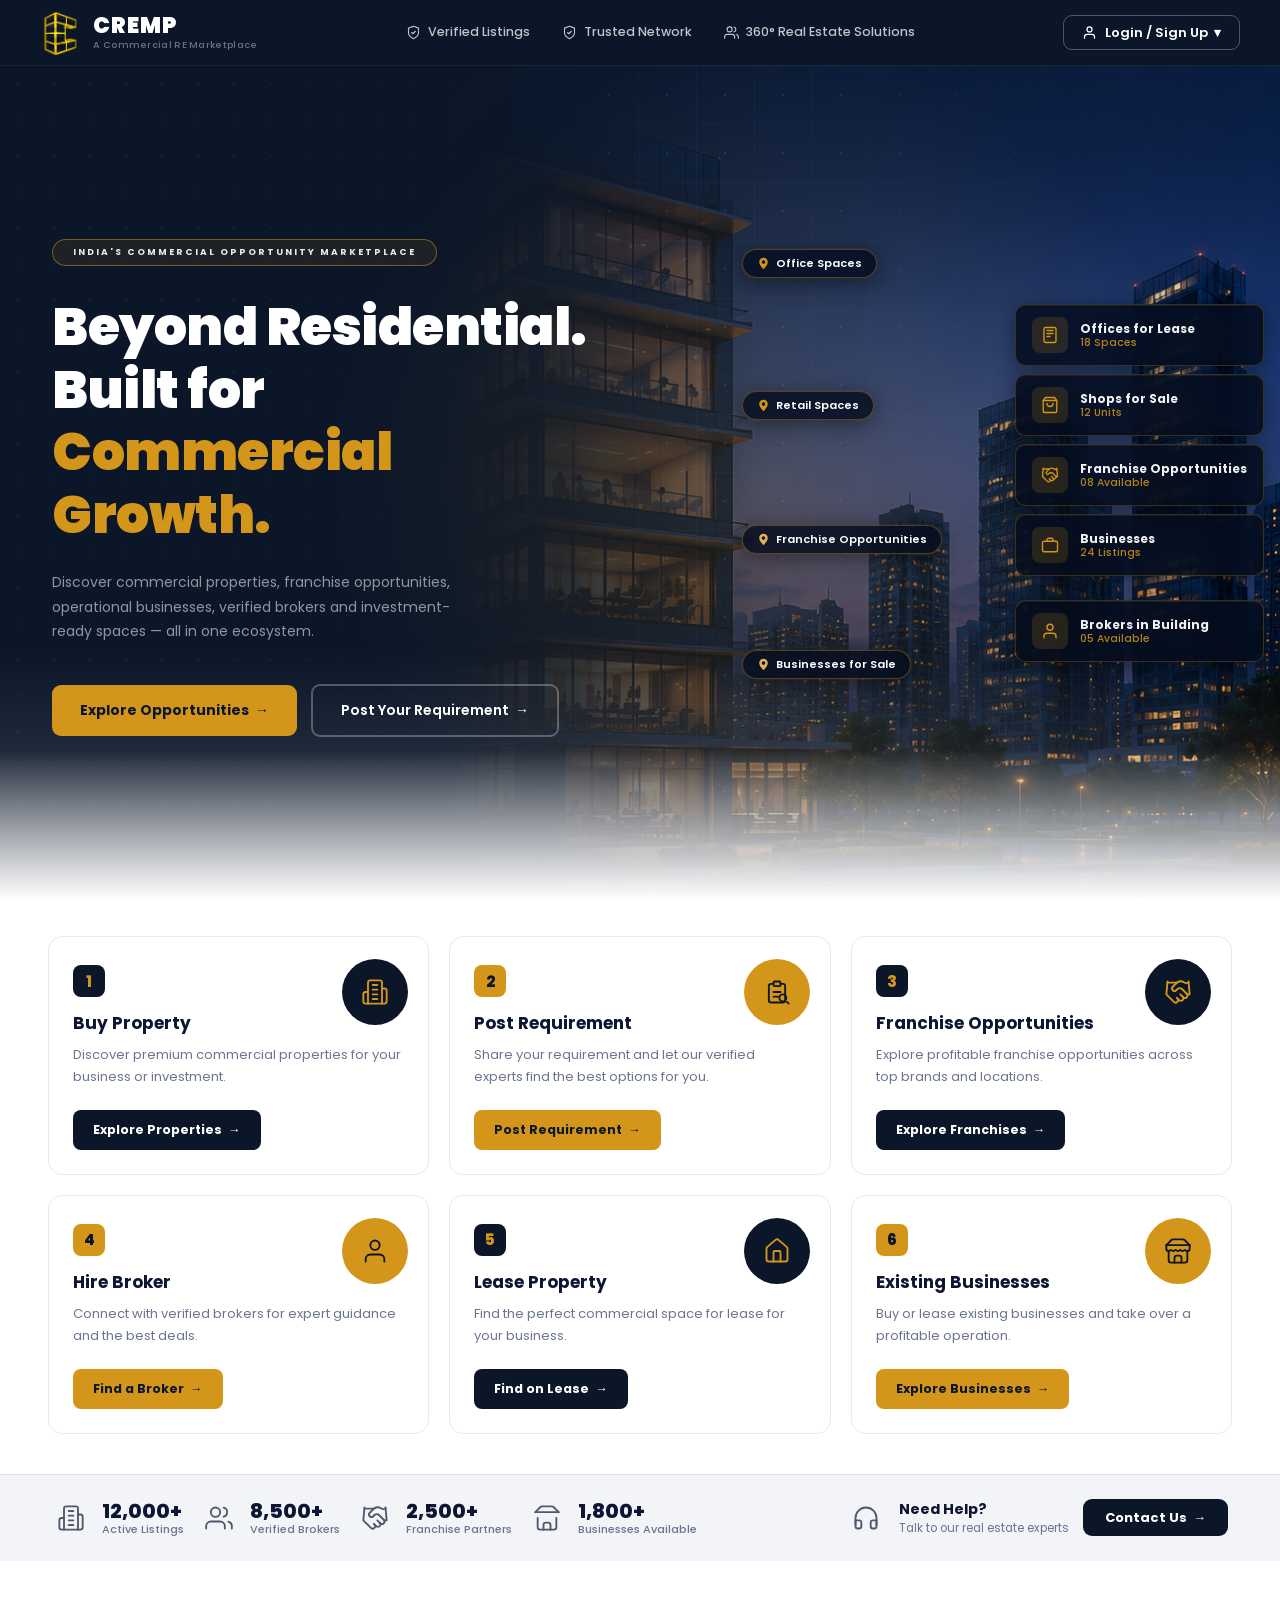
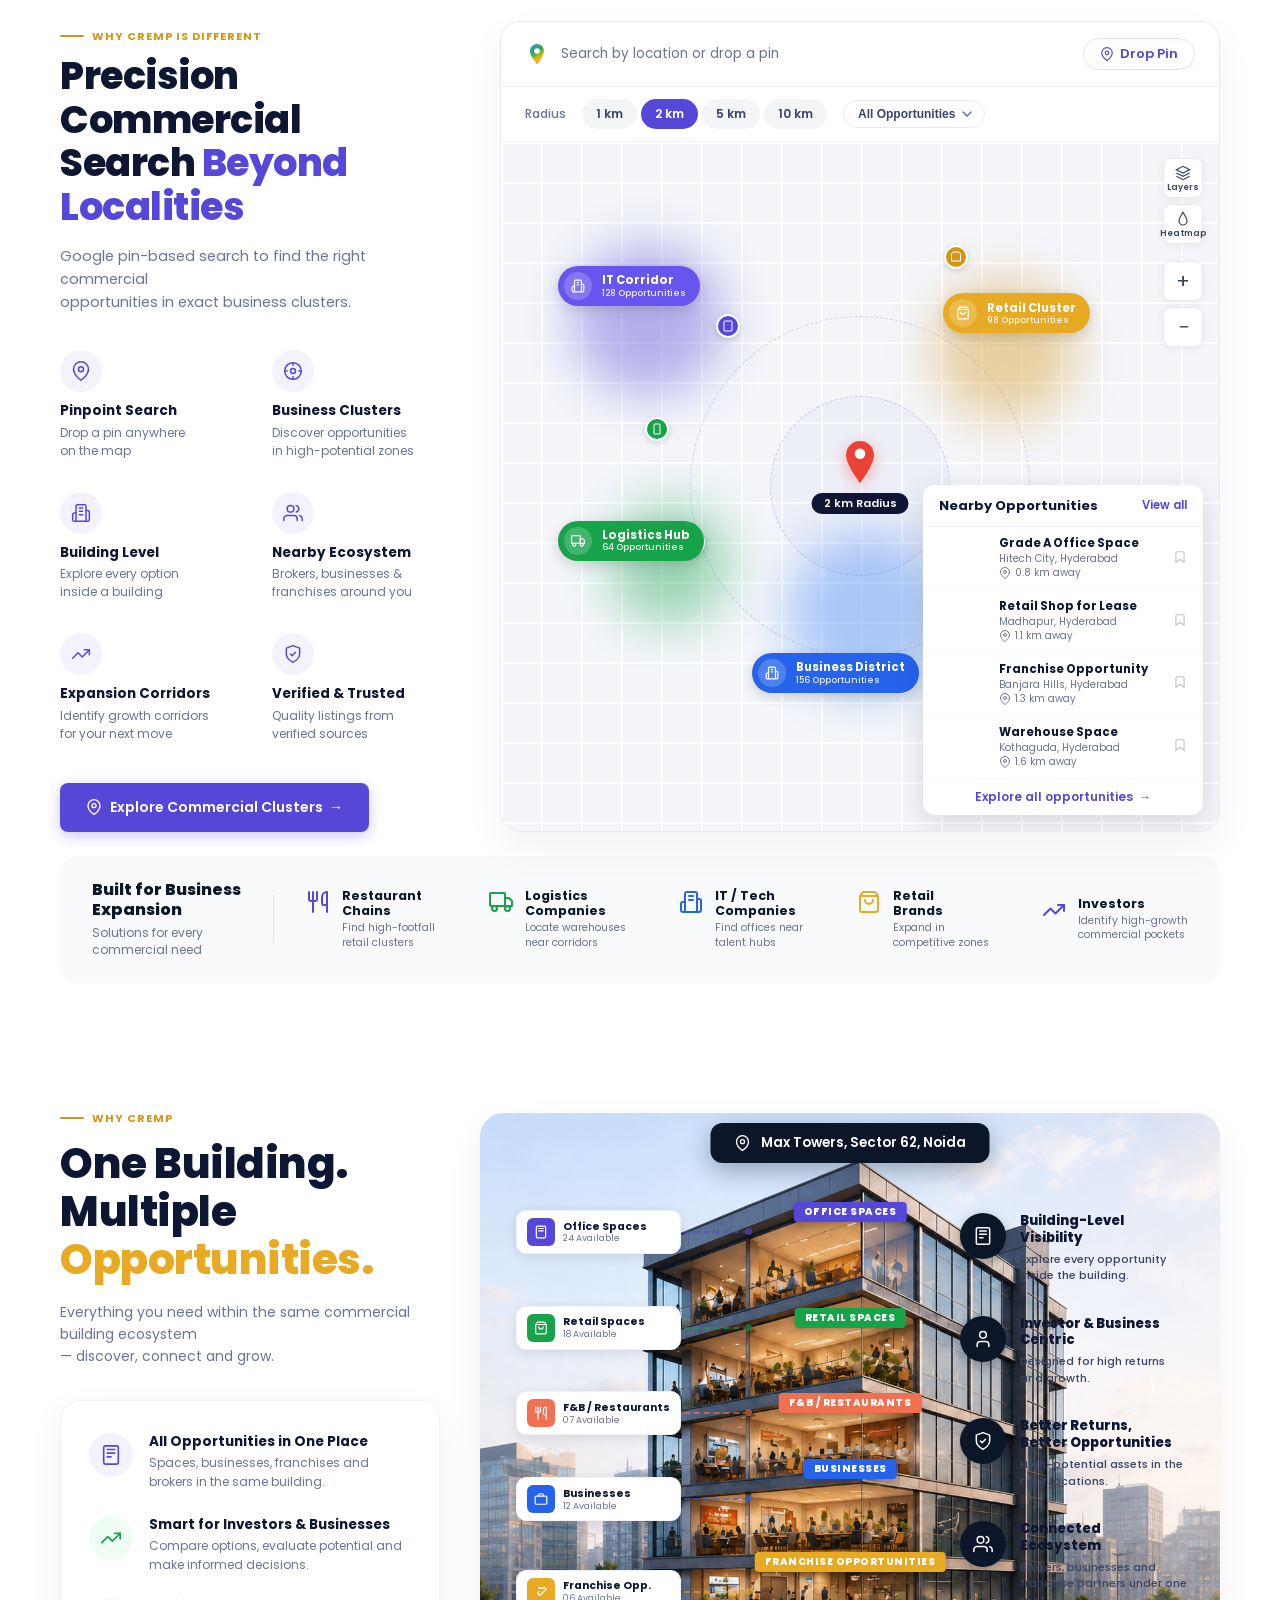
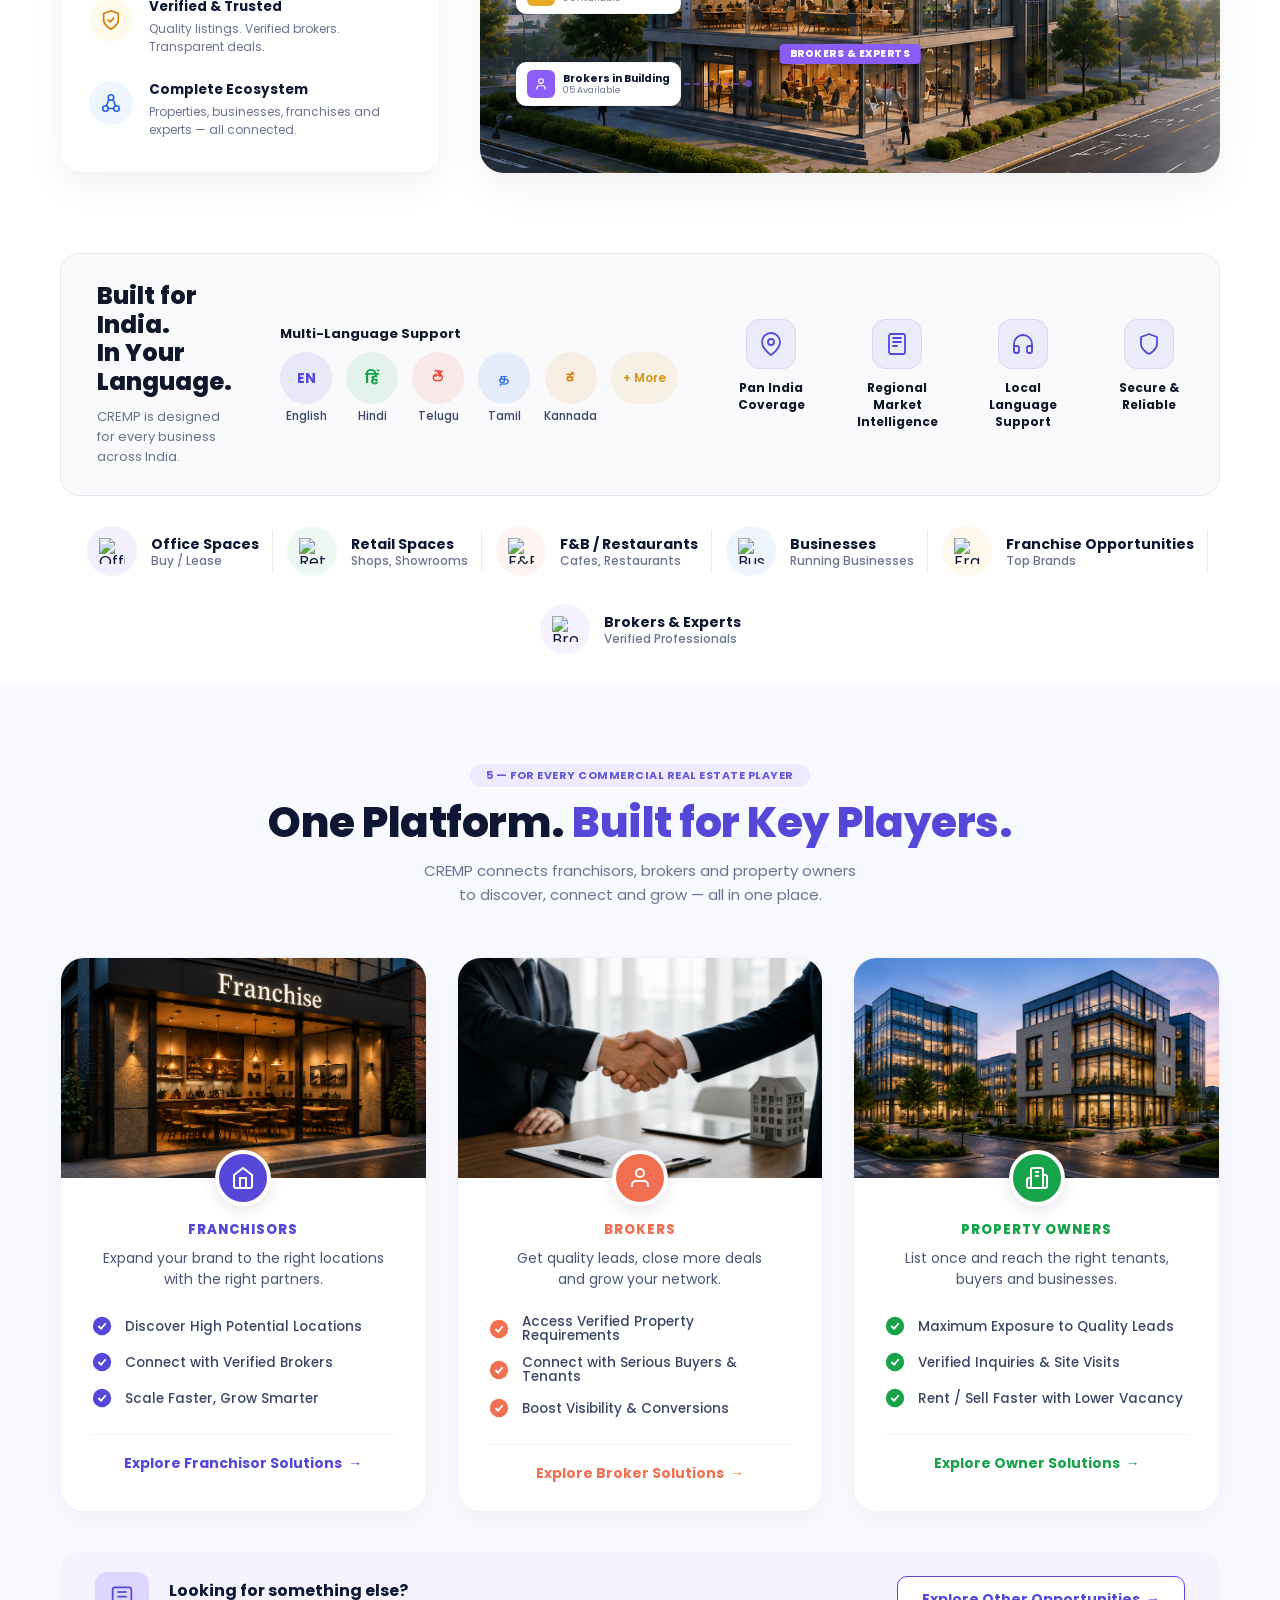
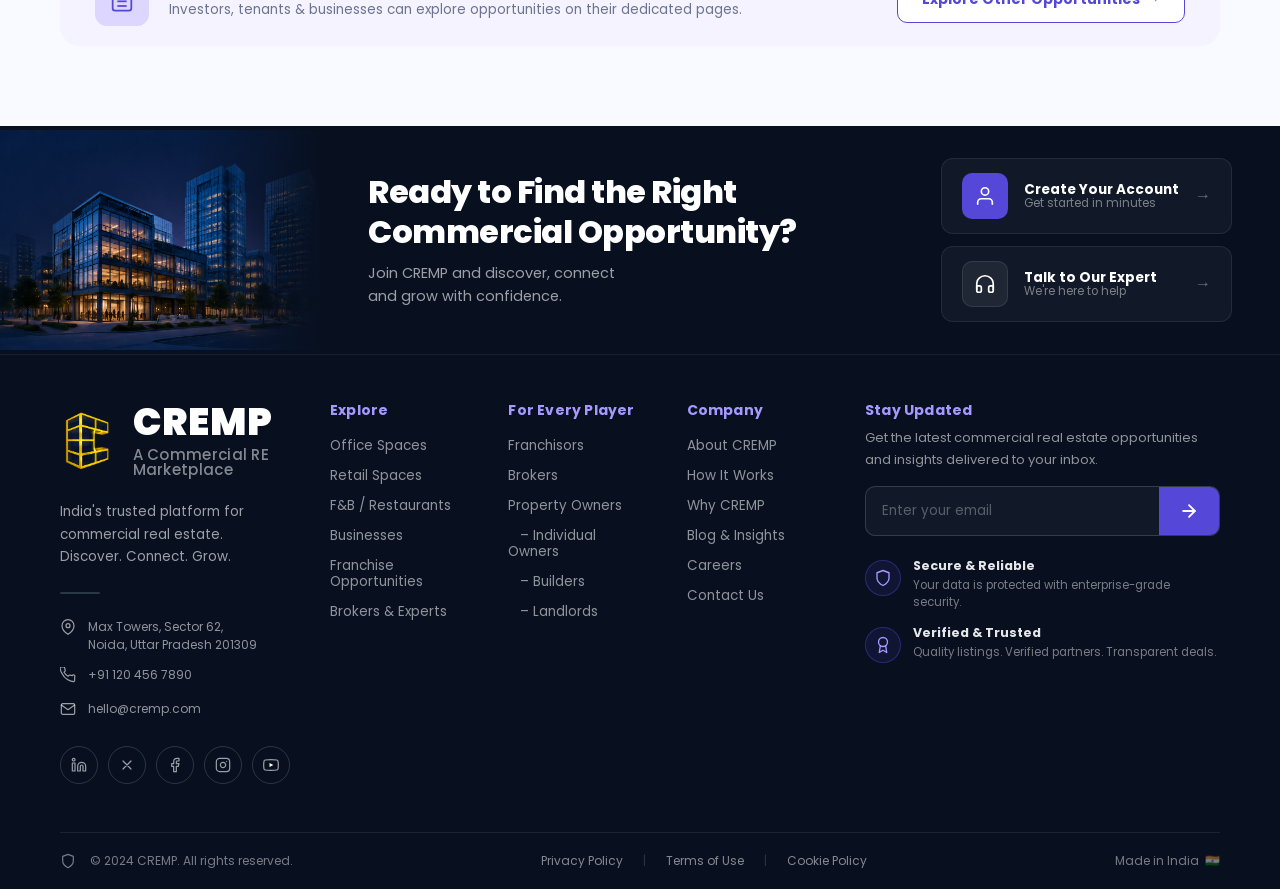
==== commit 5e09f2d4: "Update index.html" ====
--- a/index.html
+++ b/index.html
@@ -1703,8 +1703,9 @@
 
     .bldg-addr-pill {
       position: absolute;
-      top: 30px;
-      left: 30px;
+      top: 10px;
+      left: 50%;
+      transform: translateX(-50%);
       background: #0B1628;
       color: #fff;
       padding: 12px 24px;
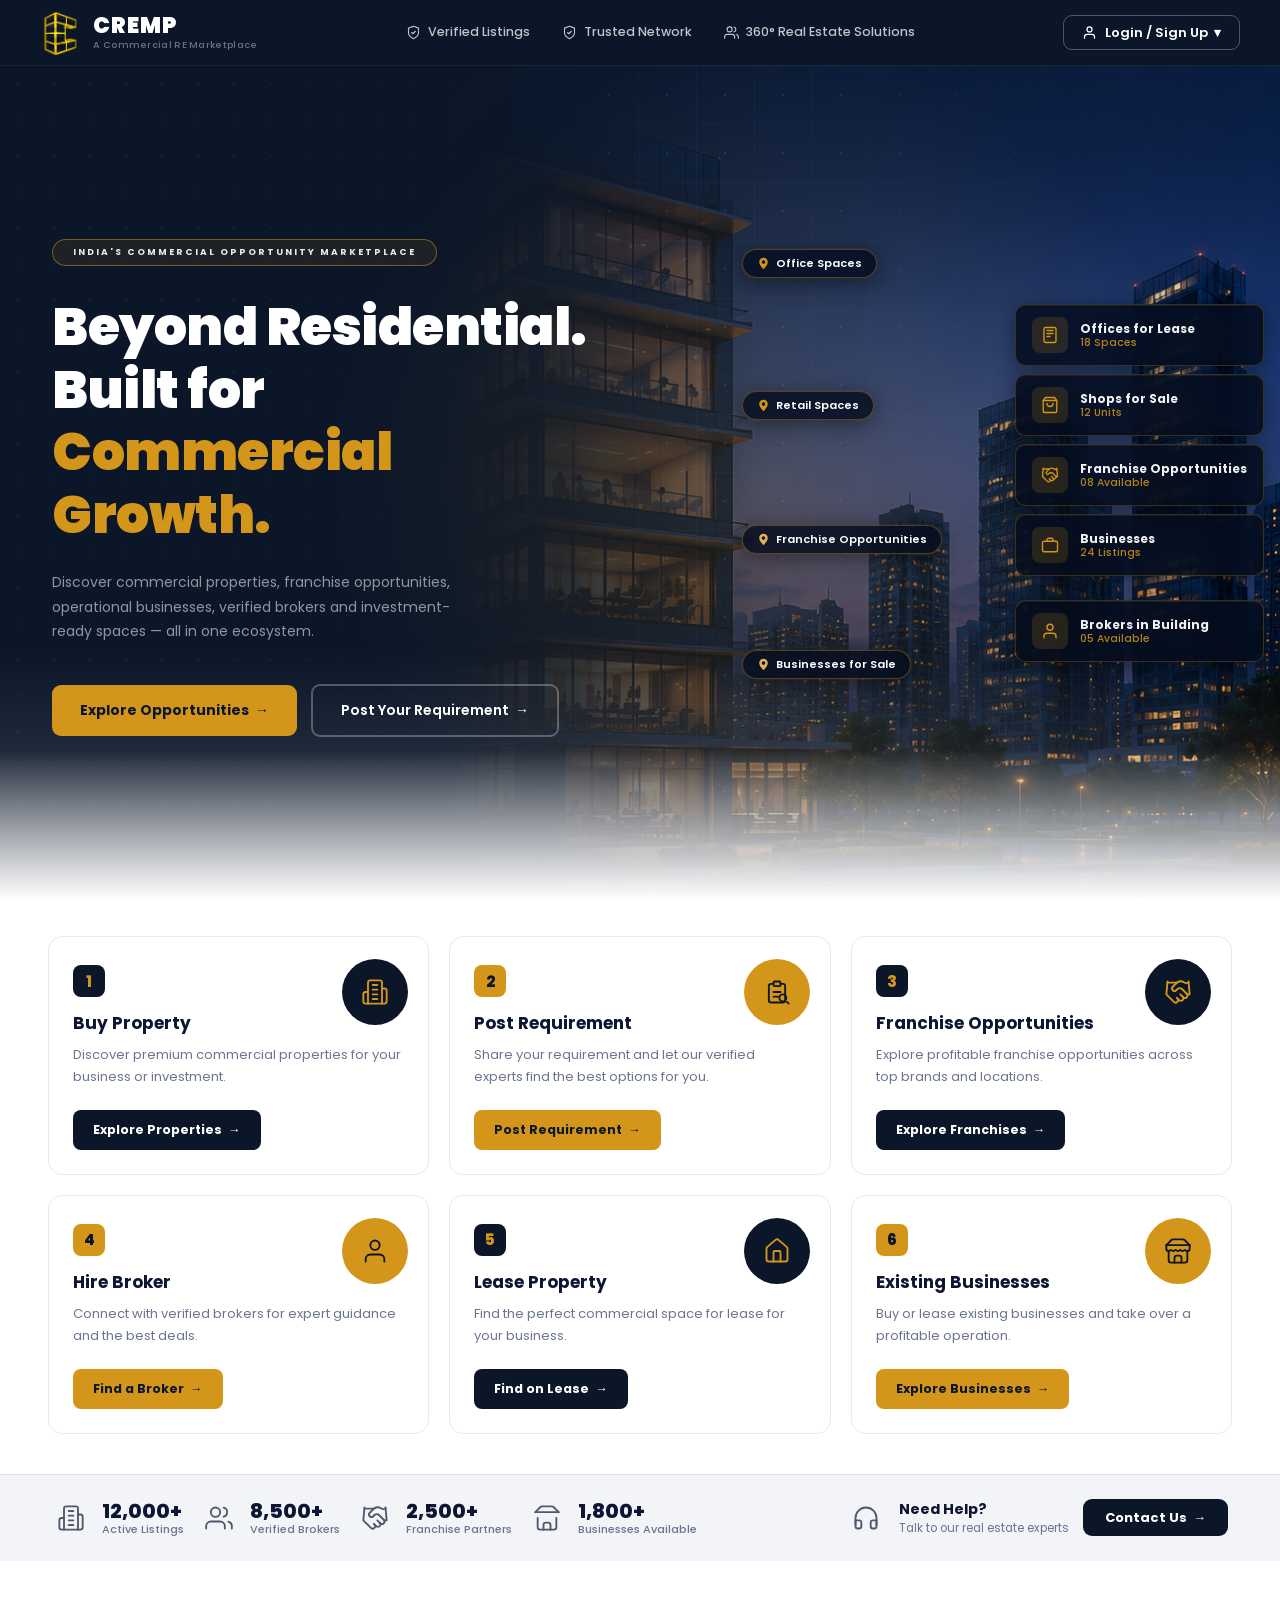
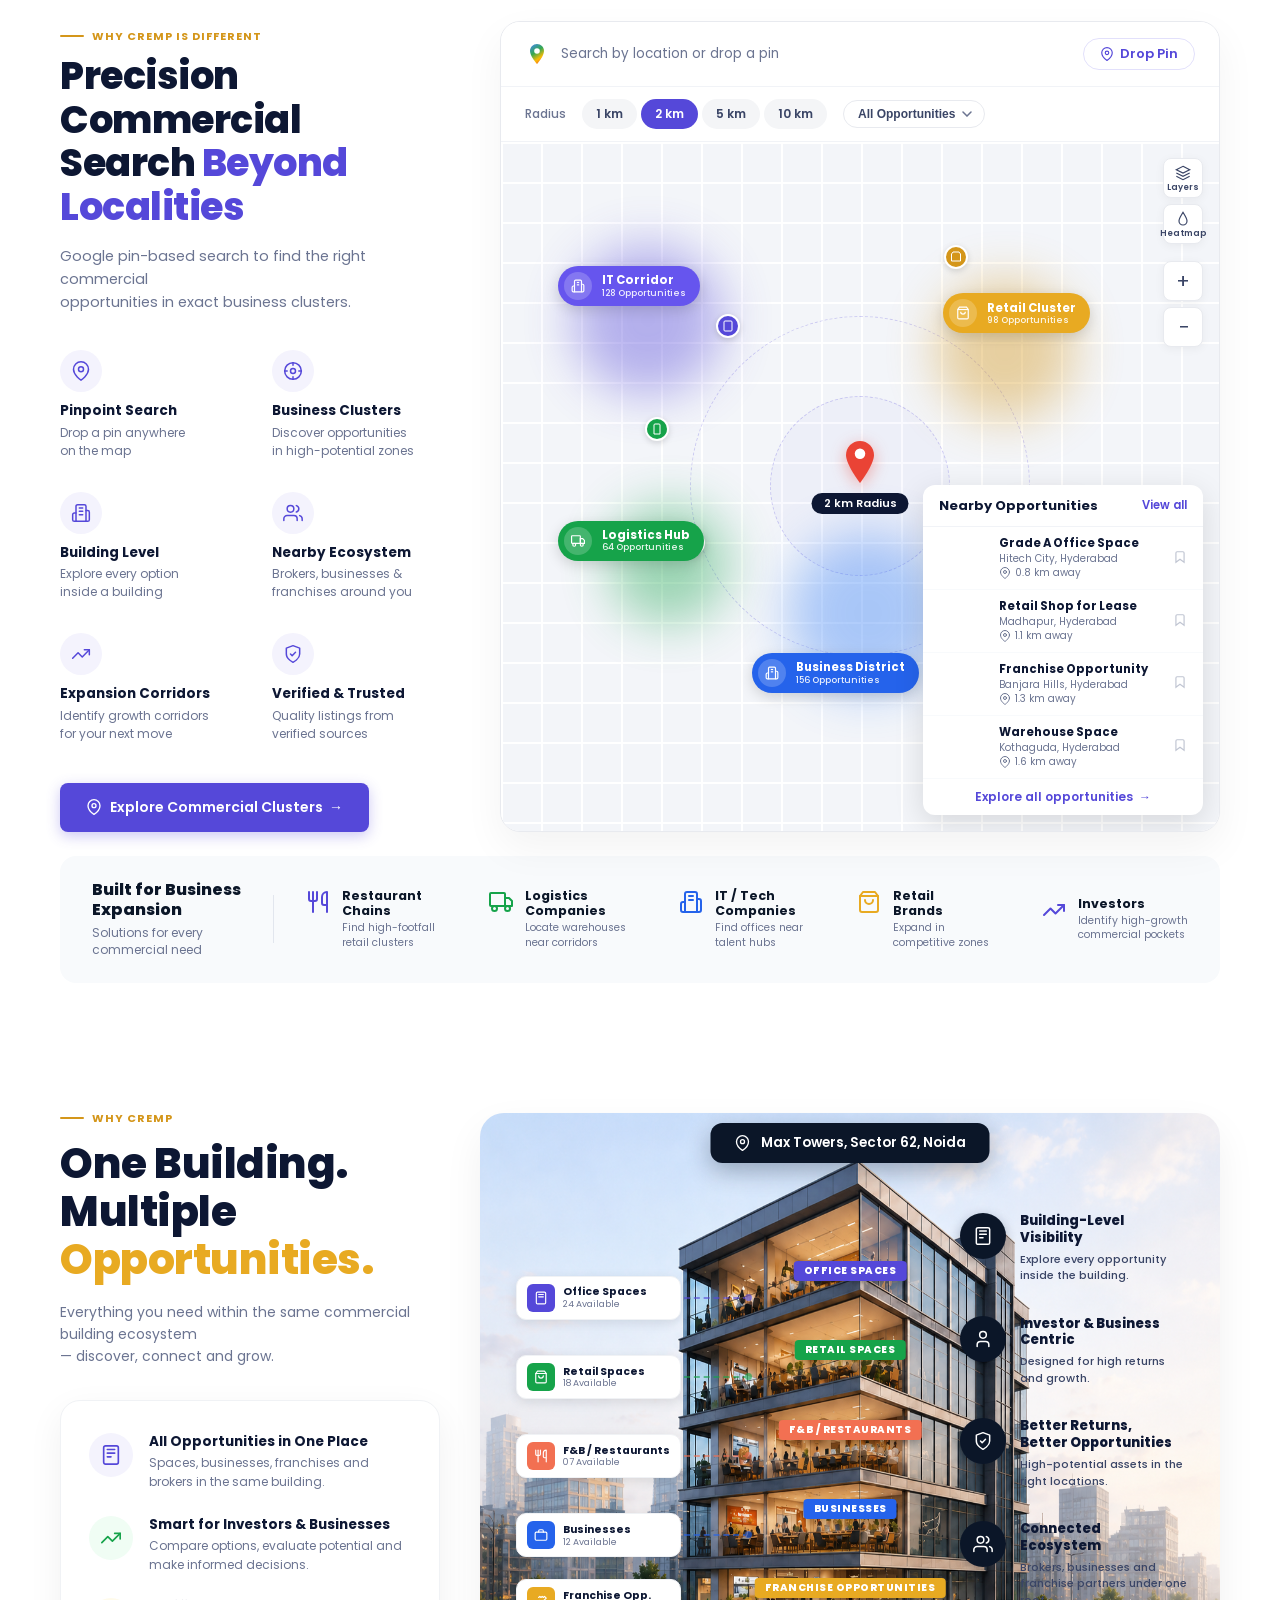
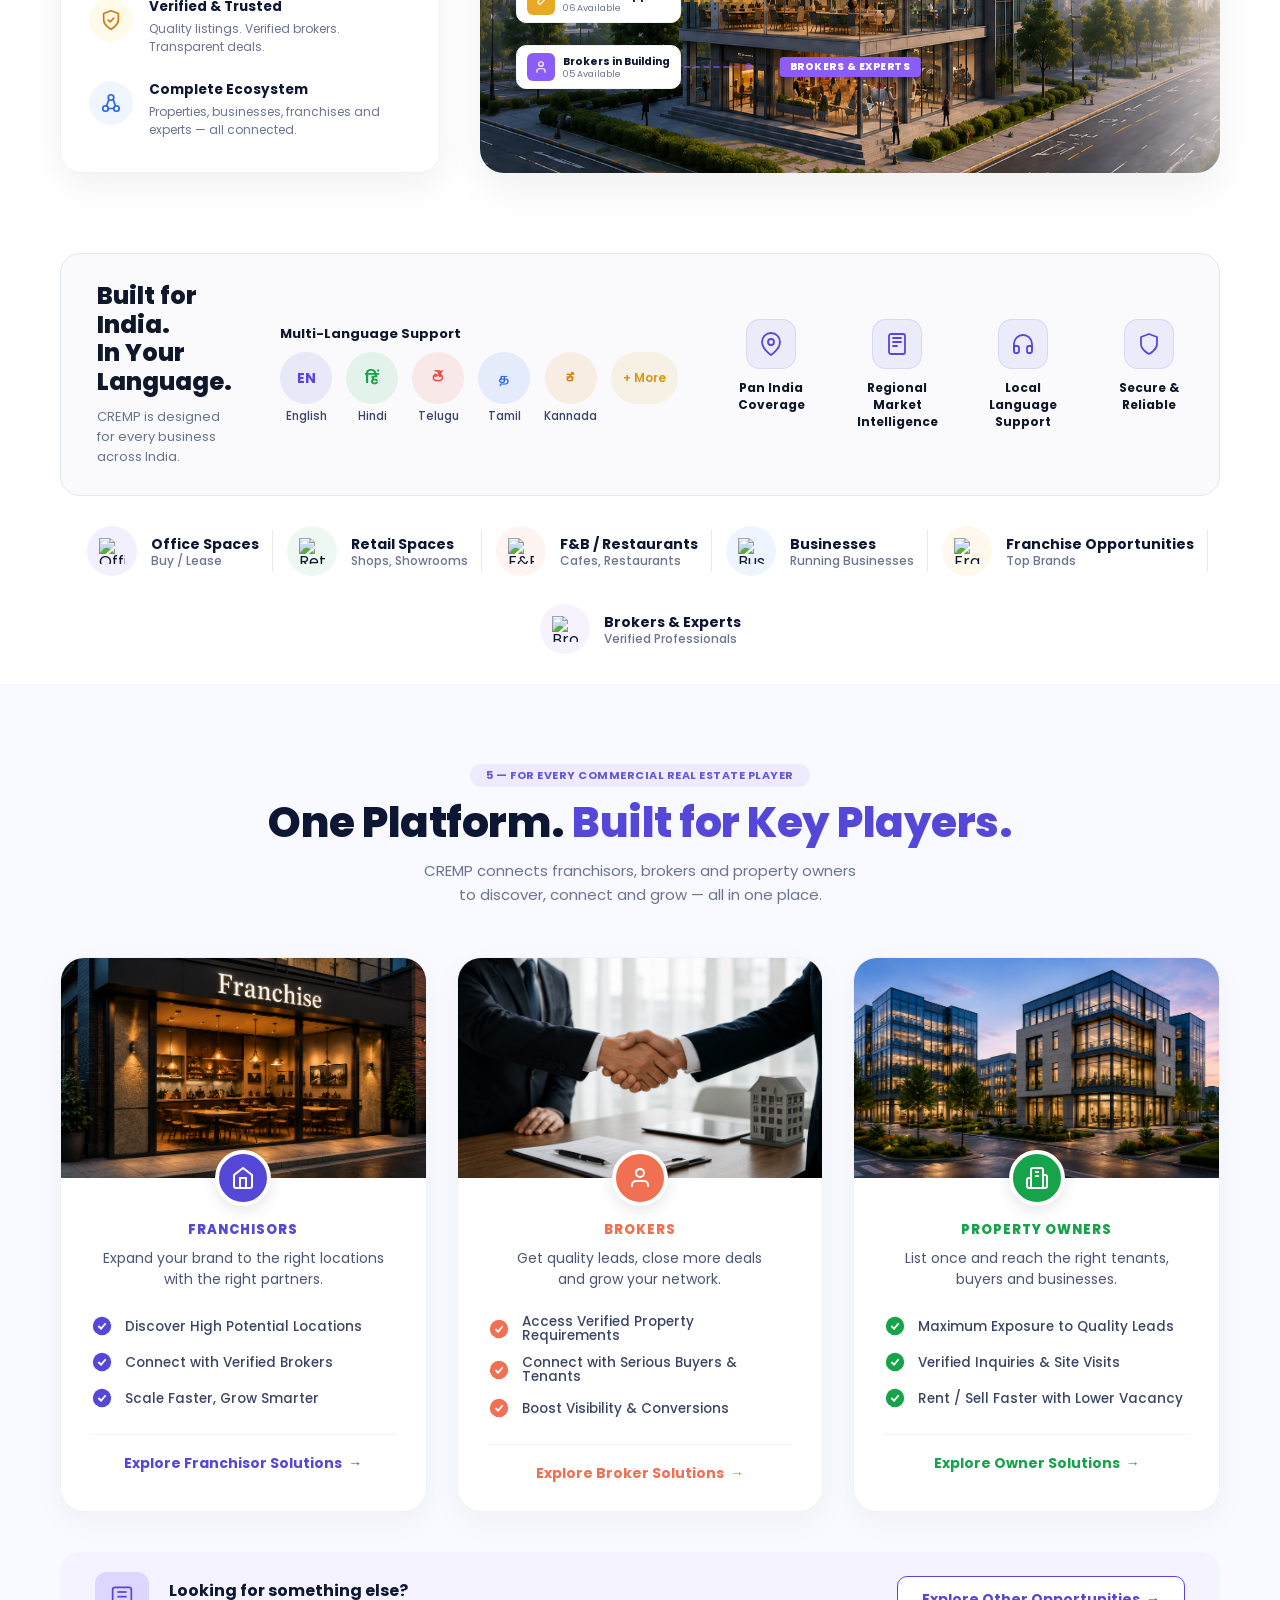
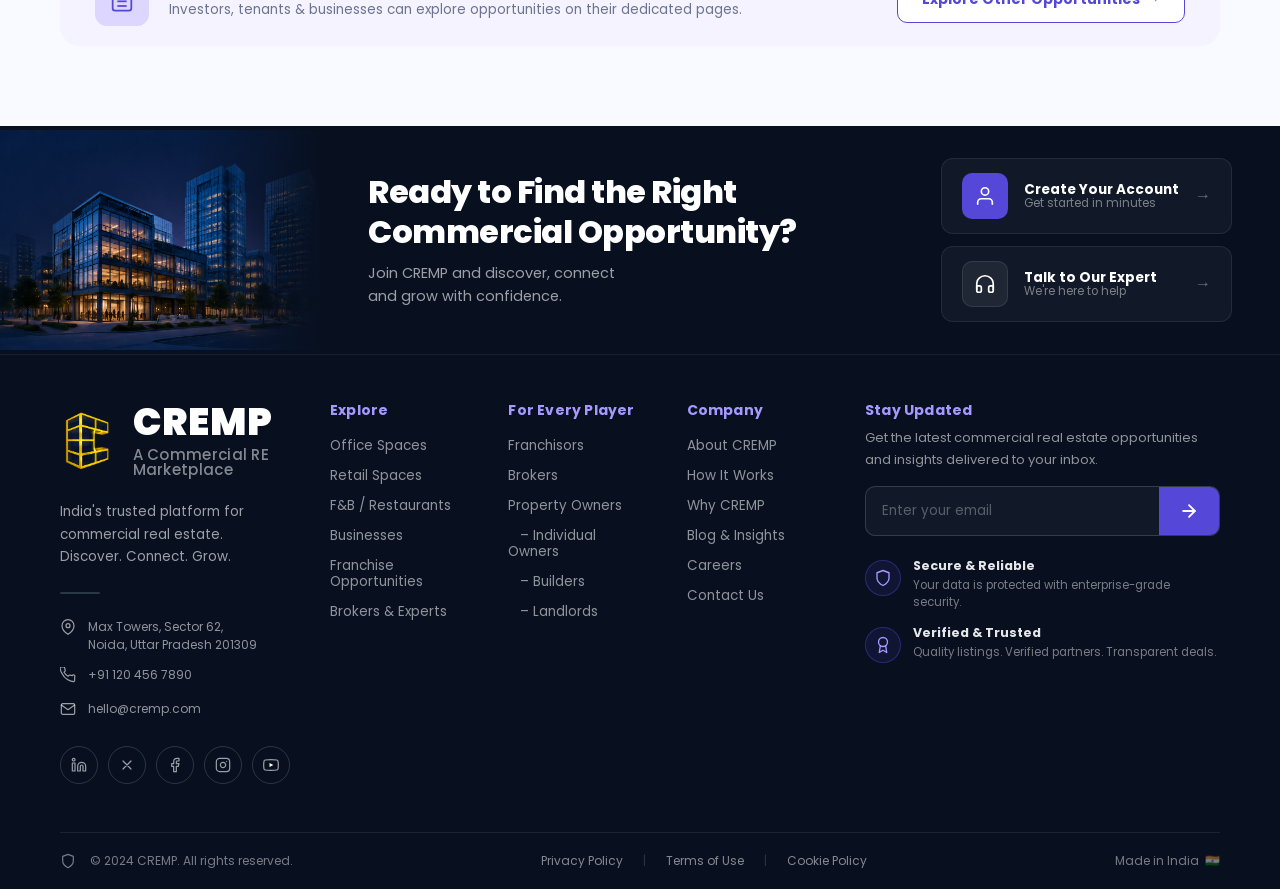
==== commit 0735c187: "Update index.html" ====
--- a/index.html
+++ b/index.html
@@ -1696,7 +1696,7 @@
       position: relative;
       overflow: hidden;
       box-shadow: 0 16px 40px rgba(0, 0, 0, 0.06);
-      background: url('./Section3/section3.png') center bottom / cover no-repeat;
+      background: url('./Section3/section3.png') center bottom / 100% 100% no-repeat;
       background-color: #E8EEF5;
       min-height: 640px;
     }
@@ -1759,27 +1759,27 @@
     }
 
     .floor-tag.t-purple {
-      top: calc(15% + 20px);
+      top: 28%;
     }
 
     .floor-tag.t-green {
-      top: calc(28% + 30px);
+      top: 40%;
     }
 
     .floor-tag.t-orange {
-      top: calc(41% + 30px);
+      top: 52%;
     }
 
     .floor-tag.t-blue {
-      top: calc(54% + 30px);
+      top: 64%;
     }
 
     .floor-tag.t-amber {
-      top: calc(68% + 30px);
+      top: 74%;
     }
 
     .floor-tag.t-violet {
-      top: calc(82% + 30px);
+      top: 84%;
     }
 
     .s3-line {
@@ -1924,32 +1924,32 @@
 
     .bl-purple {
       background: #5548D9;
-      top: 15%;
+      top: 24%;
     }
 
     .bl-green {
       background: #16A34A;
-      top: calc(28% + 20px);
+      top: 36%;
     }
 
     .bl-orange {
       background: #F27052;
-      top: calc(41% + 20px);
+      top: 48%;
     }
 
     .bl-blue {
       background: #2563EB;
-      top: 54%;
+      top: 60%;
     }
 
     .bl-amber {
       background: #E8AA22;
-      top: 68%;
+      top: 72%;
     }
 
     .bl-violet {
       background: #8B5CF6;
-      top: 82%;
+      top: 84%;
     }
 
 
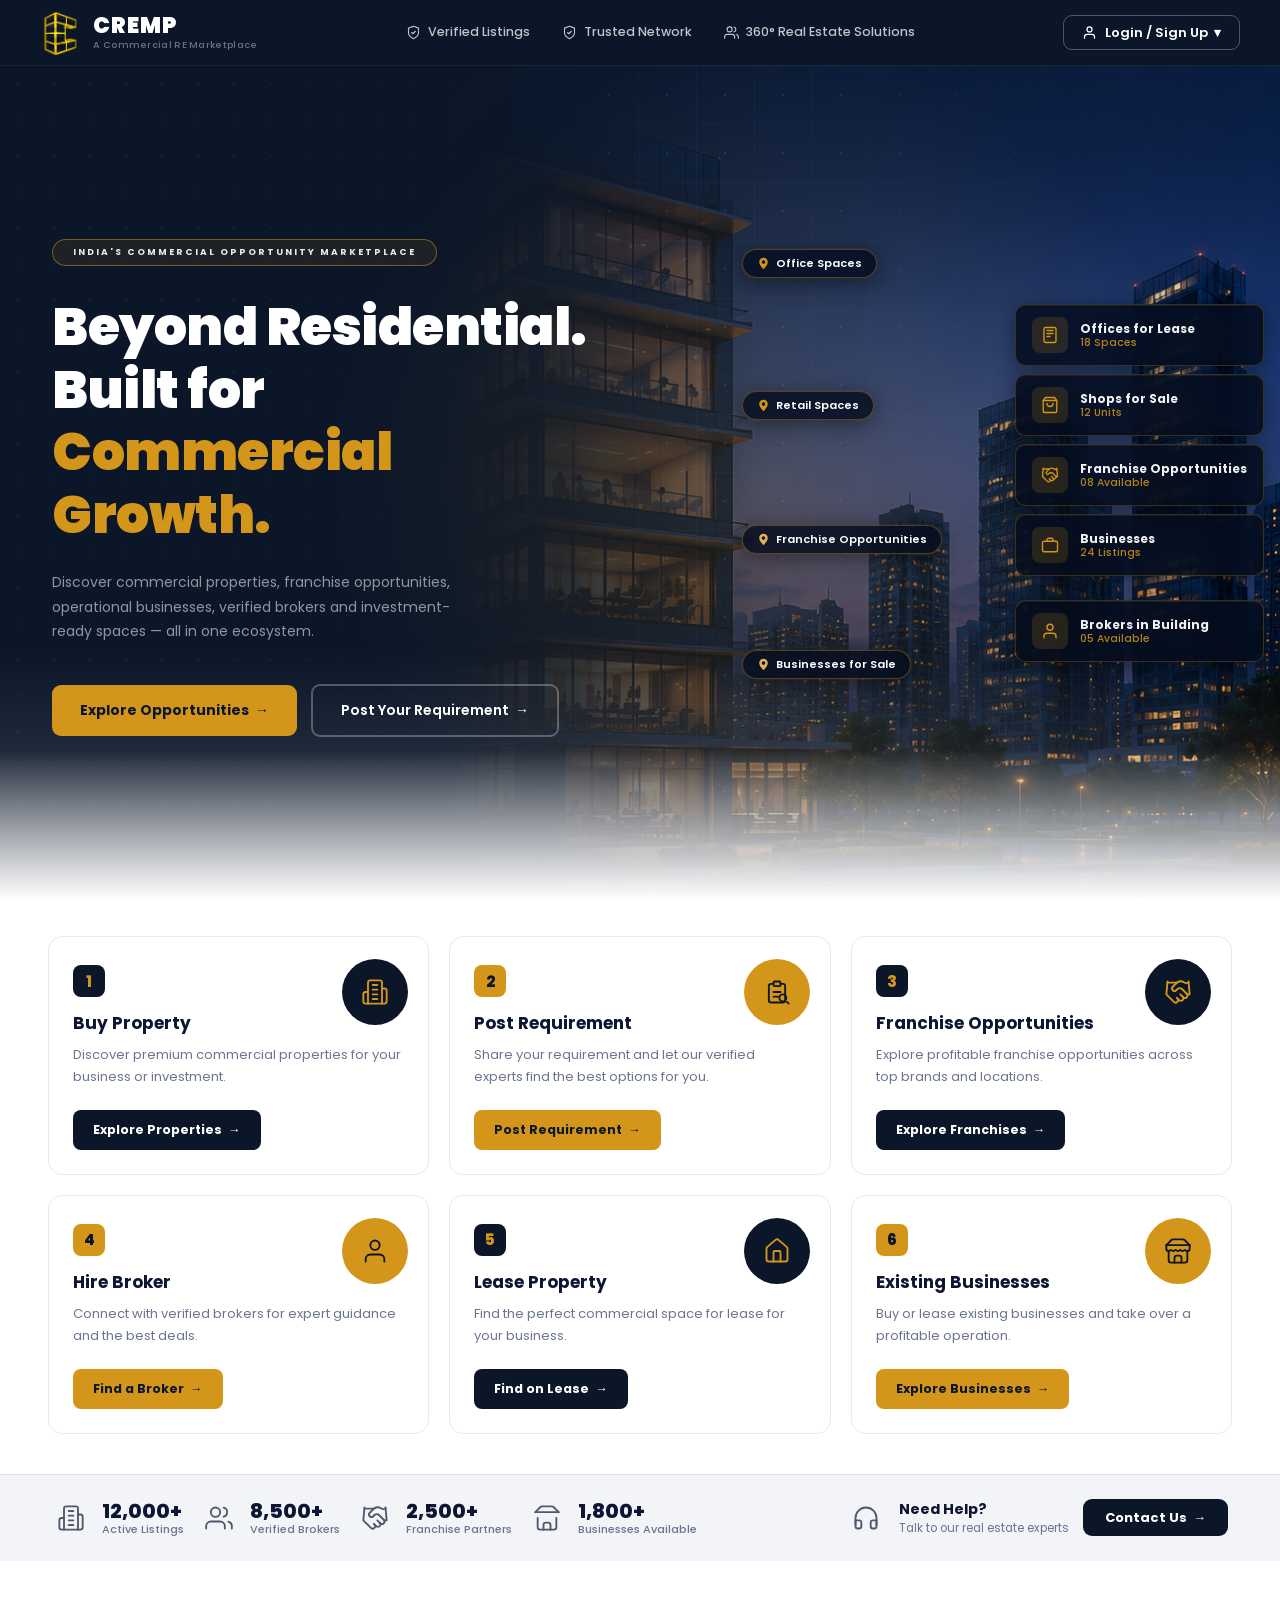
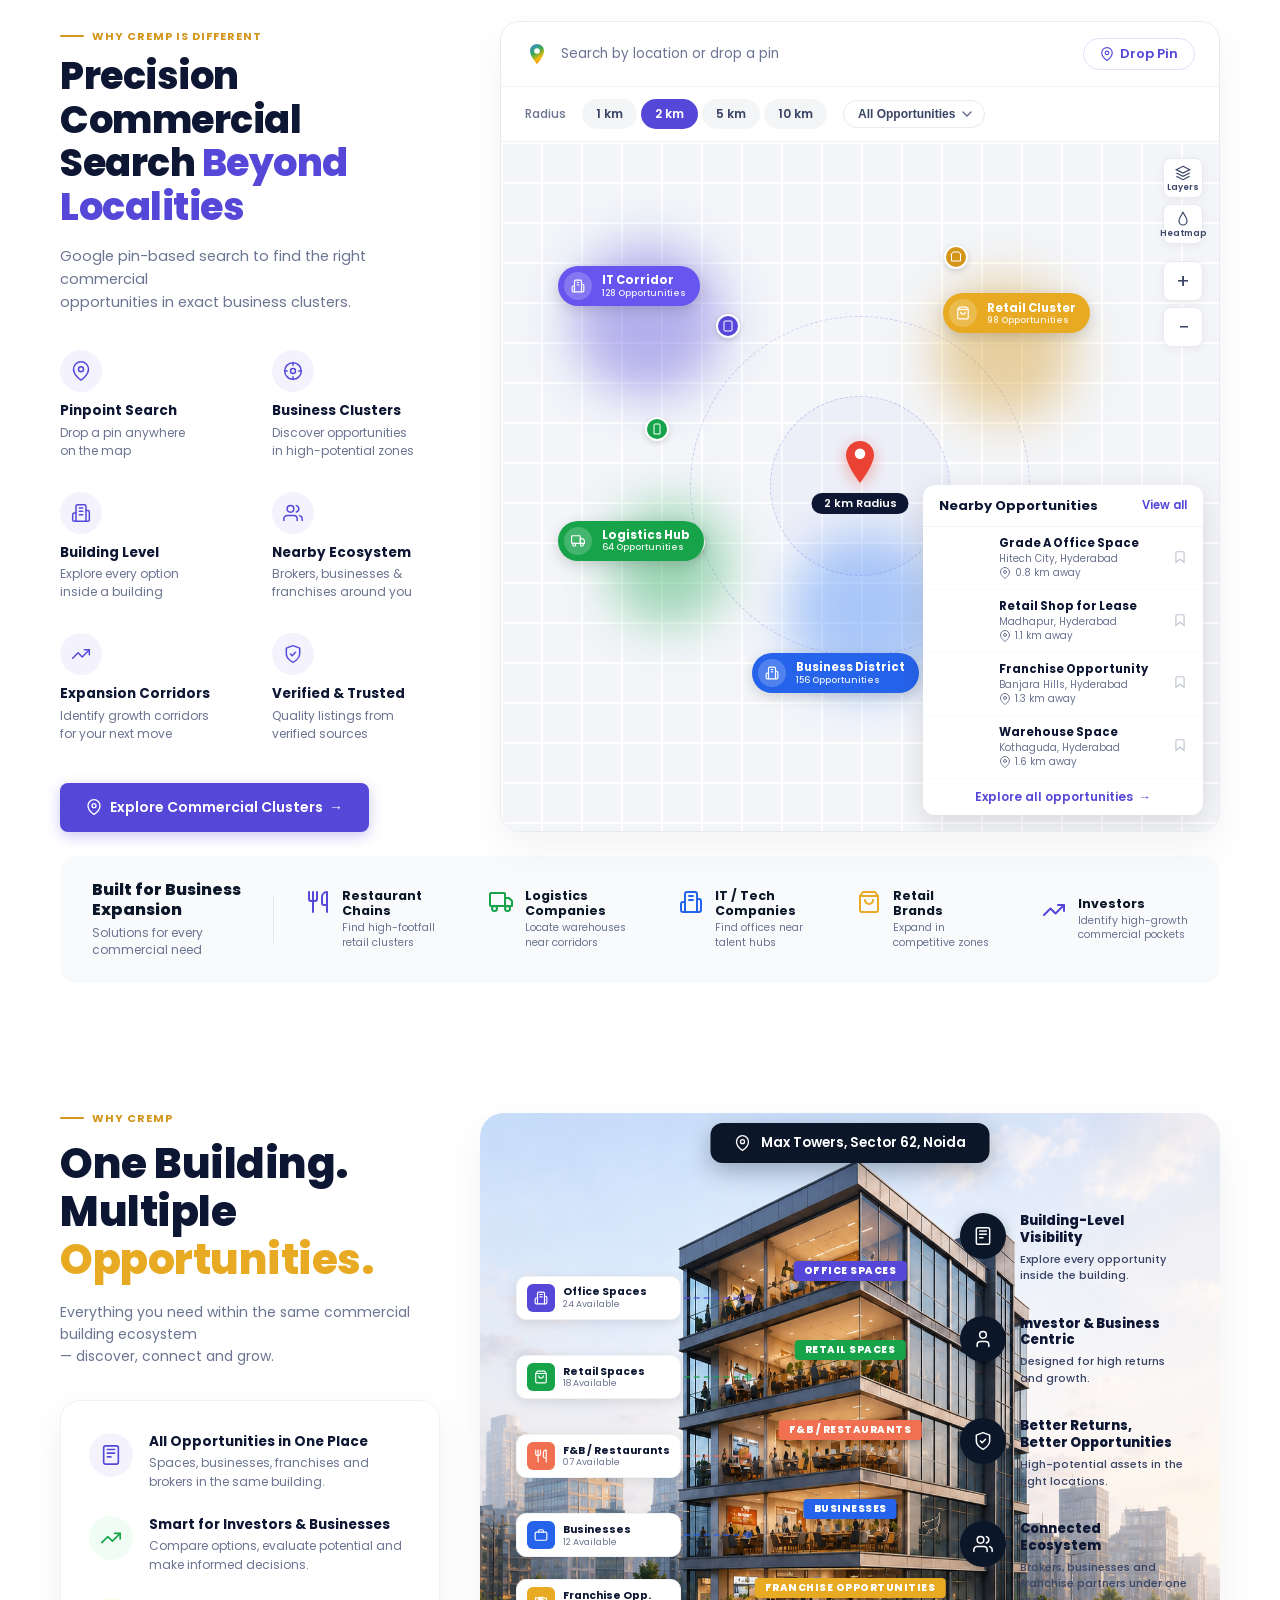
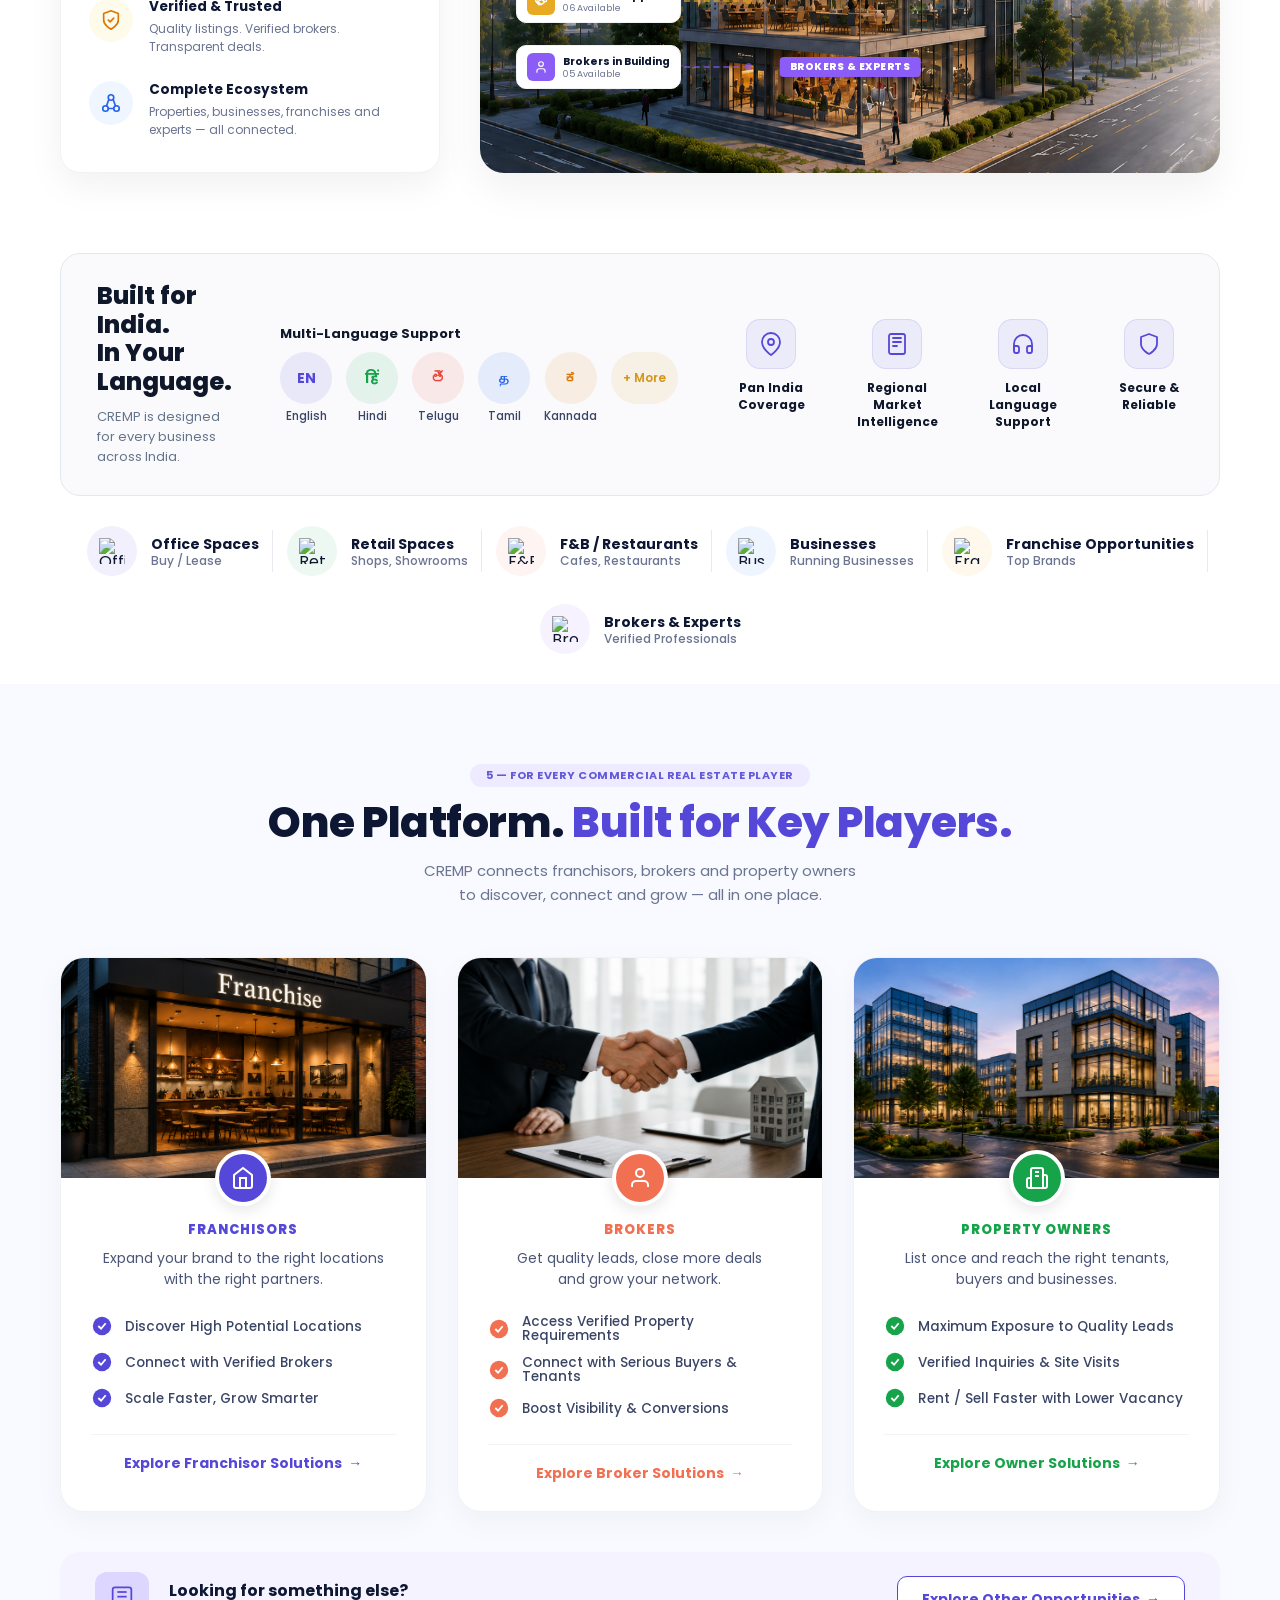
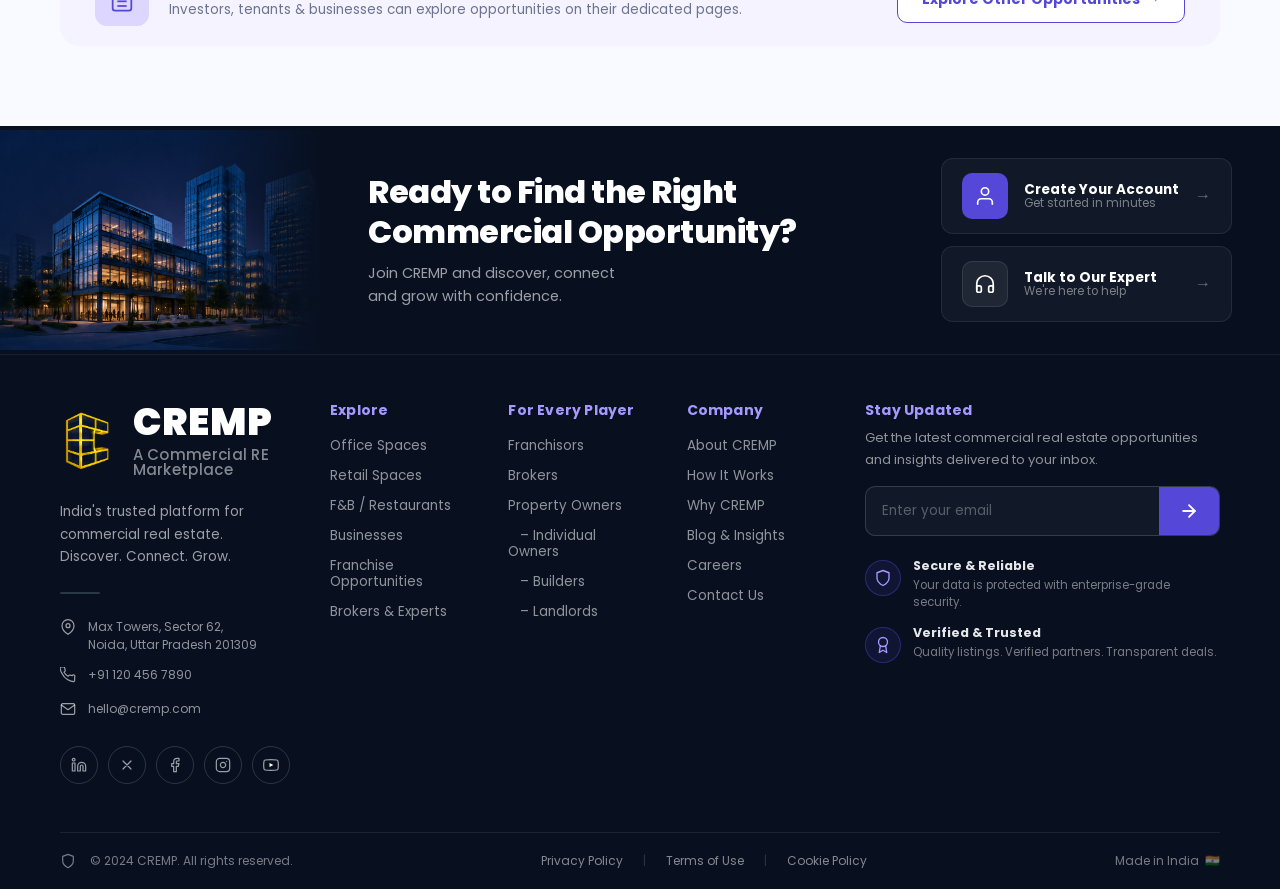
==== commit 178a77c9: "Update index.html" ====
--- a/index.html
+++ b/index.html
@@ -4430,9 +4430,11 @@
         <div class="s3-left-tags">
           <div class="floor-tag t-purple">
             <div class="ftag-ico"><svg viewBox="0 0 24 24">
-                <rect x="4" y="2" width="16" height="20" rx="2" />
-                <line x1="8" y1="6" x2="16" y2="6" />
-                <line x1="8" y1="10" x2="16" y2="10" />
+                <path d="M6 22V4a2 2 0 012-2h8a2 2 0 012 2v18Z" />
+                <path d="M6 12H4a2 2 0 00-2 2v6a2 2 0 002 2h2" />
+                <path d="M18 9h2a2 2 0 012 2v9a2 2 0 01-2 2h-2" />
+                <path d="M10 6h4" />
+                <path d="M10 10h4" />
               </svg></div>
             <div class="ftag-text">
               <div class="ftag-name">Office Spaces</div>
@@ -4476,9 +4478,14 @@
             <div class="s3-line"></div>
           </div>
           <div class="floor-tag t-amber">
-            <div class="ftag-ico"><svg viewBox="0 0 24 24">
-                <path d="M9 11l-3 3 4 4L21 7l-3-3-2 2-2-2-2 2-2-2-2 2" />
-              </svg></div>
+            <div class="ftag-ico">
+              <svg viewBox="0 -8 72 72" fill="none" stroke="currentColor" stroke-linecap="round"
+                stroke-linejoin="round" shape-rendering="geometricPrecision" style="stroke-width: 6;">
+
+                <path
+                  d="M64,12.78v17s-3.63.71-4.38.81-3.08.85-4.78-.78C52.22,27.25,42.93,18,42.93,18a3.54,3.54,0,0,0-4.18-.21c-2.36,1.24-5.87,3.07-7.33,3.78a3.37,3.37,0,0,1-5.06-2.64,3.44,3.44,0,0,1,2.1-3c3.33-2,10.36-6,13.29-7.52,1.78-1,3.06-1,5.51,1C50.27,12,53,14.27,53,14.27a2.75,2.75,0,0,0,2.26.43C58.63,14,64,12.78,64,12.78ZM27,41.5a3,3,0,0,0-3.55-4.09,3.07,3.07,0,0,0-.64-3,3.13,3.13,0,0,0-3-.75,3.07,3.07,0,0,0-.65-3,3.38,3.38,0,0,0-4.72.13c-1.38,1.32-2.27,3.72-1,5.14s2.64.55,3.72.3c-.3,1.07-1.2,2.07-.09,3.47s2.64.55,3.72.3c-.3,1.07-1.16,2.16-.1,3.46s2.84.61,4,.25c-.45,1.15-1.41,2.39-.18,3.79s4.08.75,5.47-.58a3.32,3.32,0,0,0,.3-4.68A3.18,3.18,0,0,0,27,41.5Zm25.35-8.82L41.62,22a3.53,3.53,0,0,0-3.77-.68c-1.5.66-3.43,1.56-4.89,2.24a8.15,8.15,0,0,1-3.29,1.1,5.59,5.59,0,0,1-3-10.34C29,12.73,34.09,10,34.09,10a6.46,6.46,0,0,0-5-2C25.67,8,18.51,12.7,18.51,12.7a5.61,5.61,0,0,1-4.93.13L8,10.89v19.4s1.59.46,3,1a6.33,6.33,0,0,1,1.56-2.47,6.17,6.17,0,0,1,8.48-.06,5.4,5.4,0,0,1,1.34,2.37,5.49,5.49,0,0,1,2.29,1.4A5.4,5.4,0,0,1,26,34.94a5.47,5.47,0,0,1,3.71,4,5.38,5.38,0,0,1,2.39,1.43,5.65,5.65,0,0,1,1.48,4.89,0,0,0,0,1,0,0s.8.9,1.29,1.39a2.46,2.46,0,0,0,3.48-3.48s2,2.48,4.28,1c2-1.4,1.69-3.06.74-4a3.19,3.19,0,0,0,4.77.13,2.45,2.45,0,0,0,.13-3.3s1.33,1.81,4,.12c1.89-1.6,1-3.43,0-4.39Z" />
+              </svg>
+            </div>
             <div class="ftag-text">
               <div class="ftag-name">Franchise Opp.</div>
               <div class="ftag-cnt">06 Available</div>
